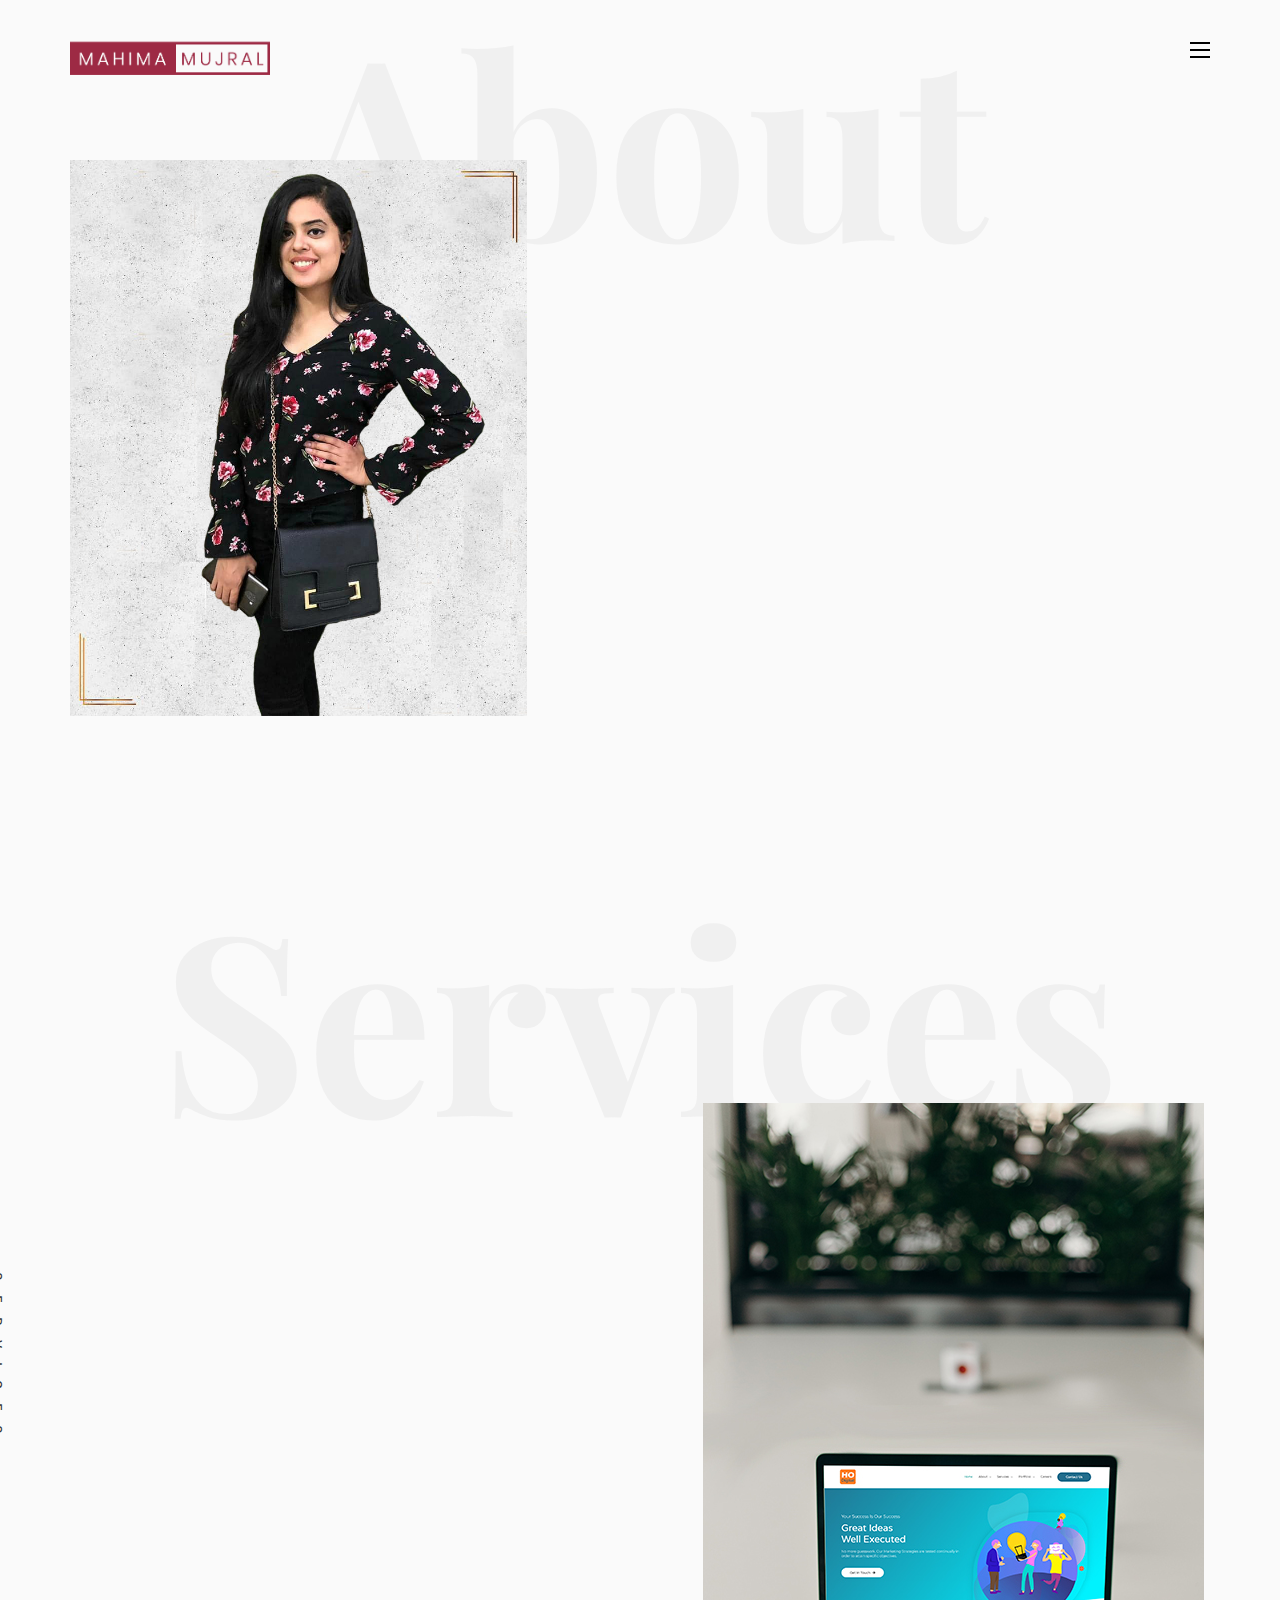
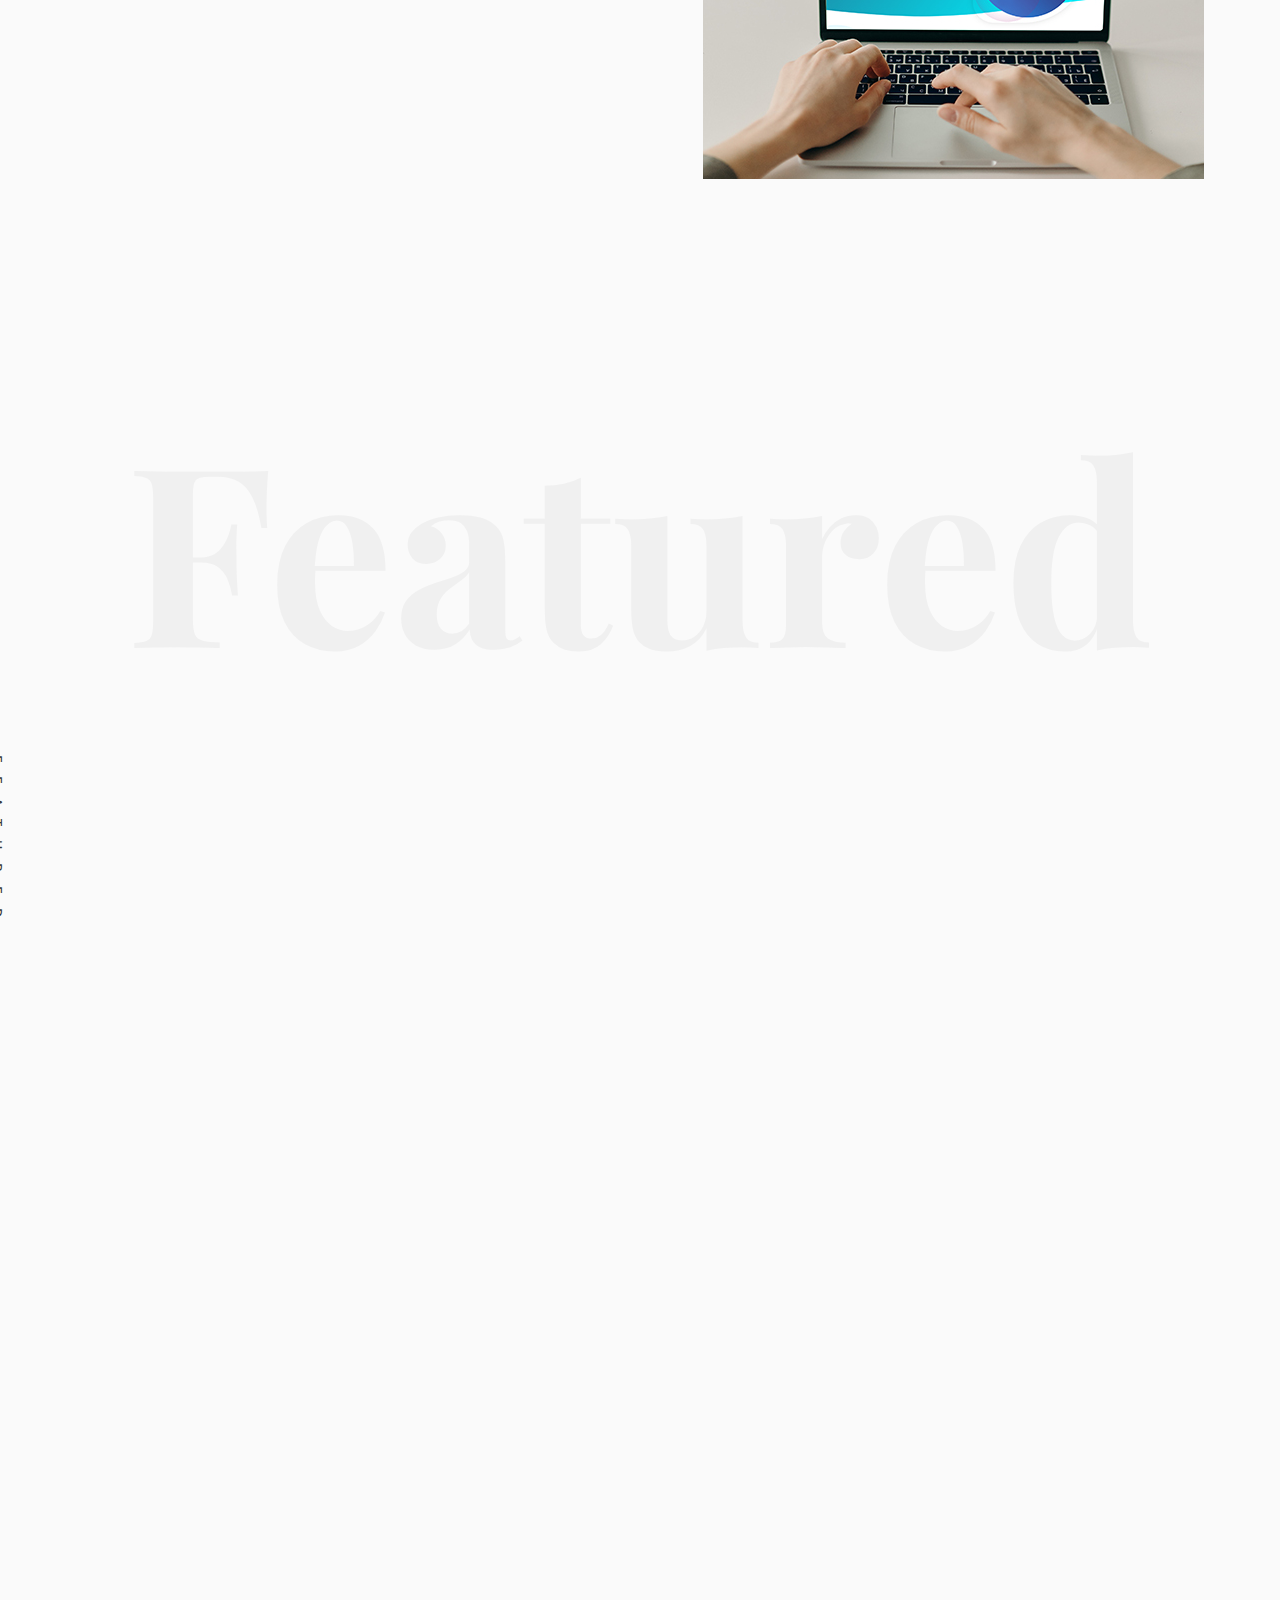
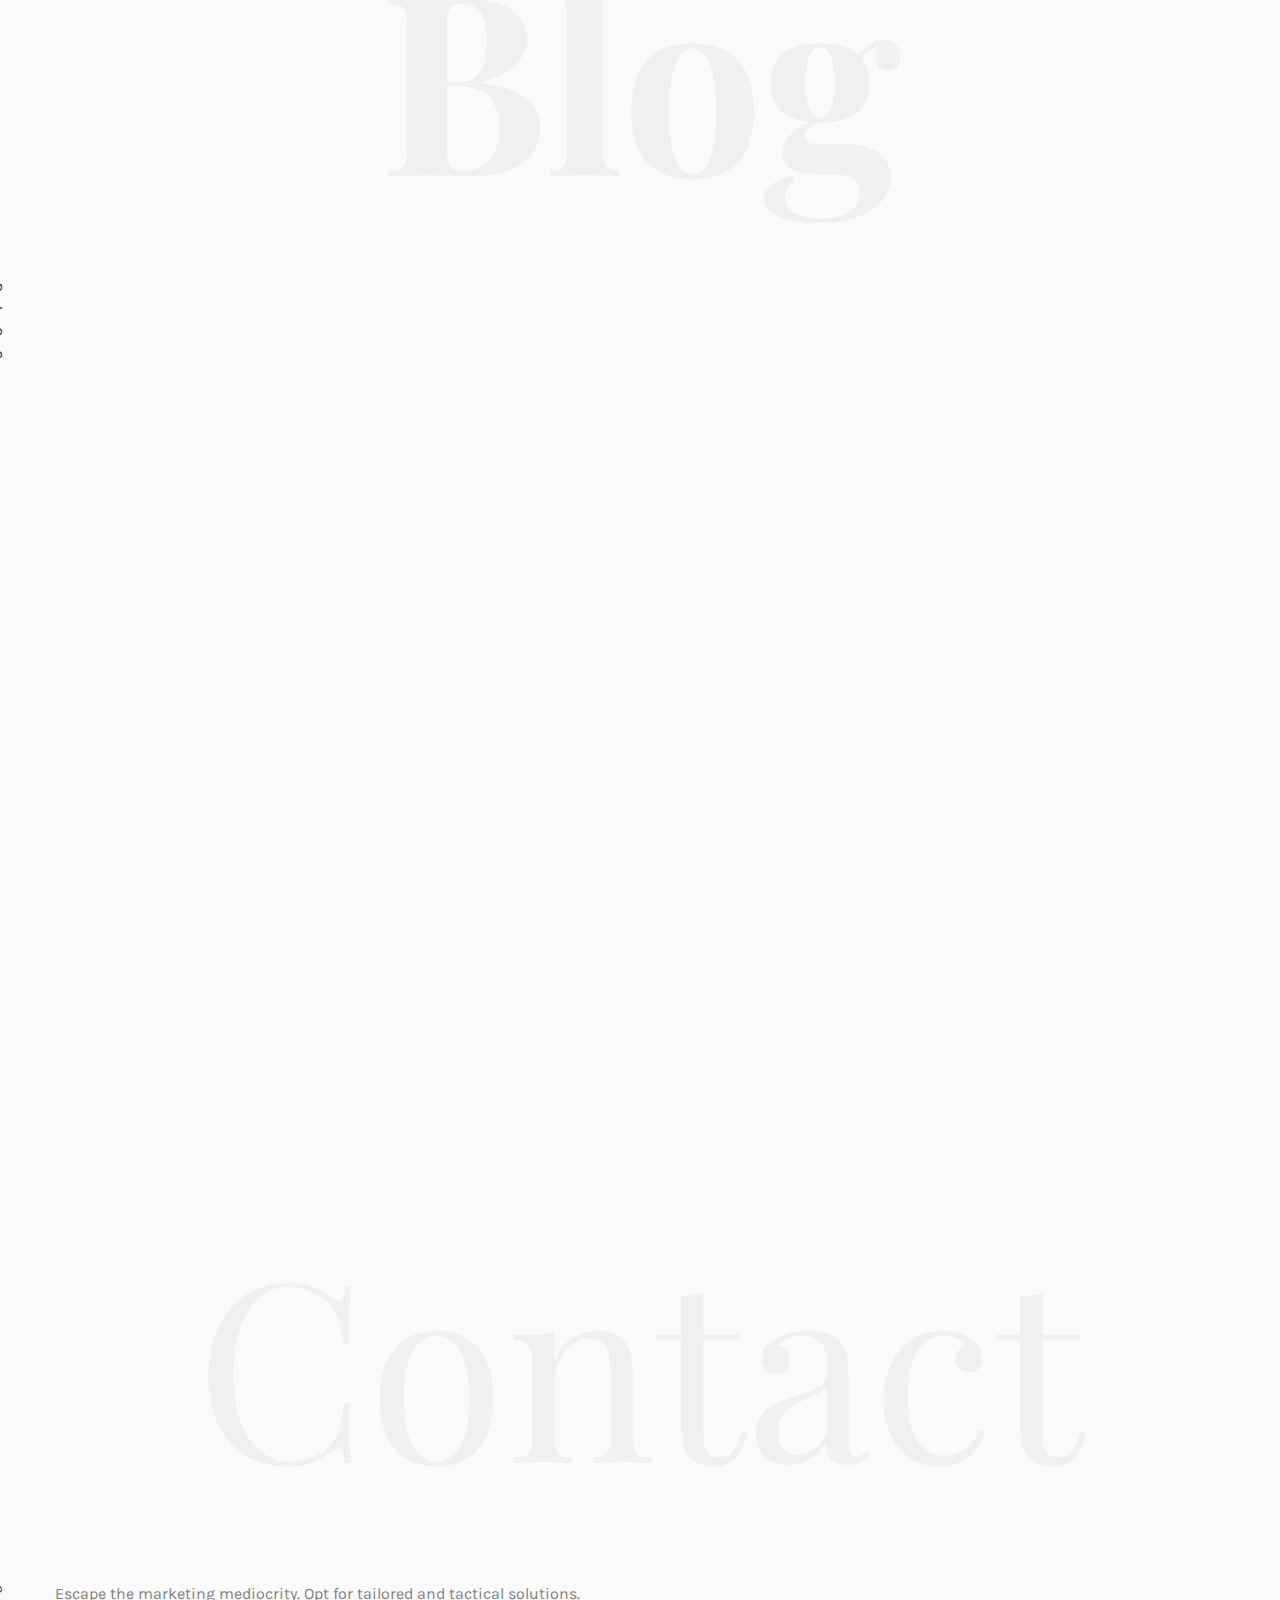
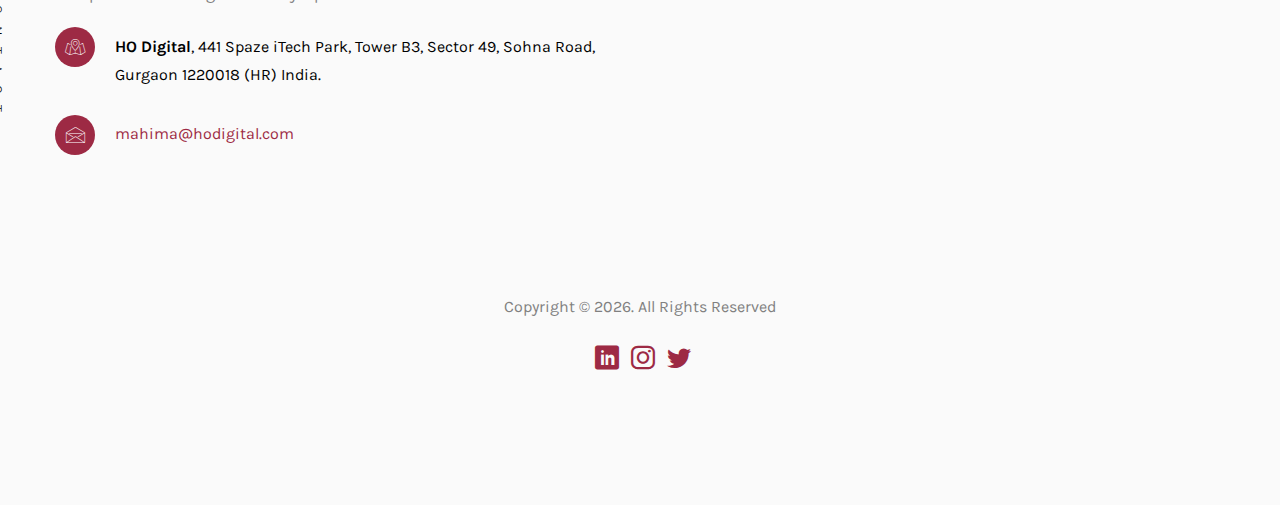
==== index.html @ 3a77e814 "fixed responsiveness" ====
<!DOCTYPE HTML>
<html>
	<head>
	<meta charset="utf-8">
	<meta http-equiv="X-UA-Compatible" content="IE=edge">
	<title>Mahima Mujral - Digital Marketing Strategist at HO Digital</title>
	<meta name="viewport" content="width=device-width, initial-scale=1">
	<meta name="description" content="" />
	<meta name="keywords" content="" />
	<meta name="author" content="" />

  <!-- Facebook and Twitter integration -->
	<meta property="og:title" content=""/>
	<meta property="og:image" content=""/>
	<meta property="og:url" content=""/>
	<meta property="og:site_name" content=""/>
	<meta property="og:description" content=""/>
	<meta name="twitter:title" content="" />
	<meta name="twitter:image" content="" />
	<meta name="twitter:url" content="" />
	<meta name="twitter:card" content="" />

	<!-- Place favicon.ico and apple-touch-icon.png in the root directory -->
	<link rel="shortcut icon" href="favicon.png">
	<link rel="apple-touch-icon" href="favicon.png">

	<link href="https://fonts.googleapis.com/css?family=Karla:400,700" rel="stylesheet">
	<link href="https://fonts.googleapis.com/css?family=Playfair+Display:400,400i,700" rel="stylesheet">
	
	<!-- Animate.css -->
	<link rel="stylesheet" href="css/animate.css">
	<!-- Icomoon Icon Fonts-->
	<link rel="stylesheet" href="css/icomoon.css">
	<!-- Bootstrap  -->
	<link rel="stylesheet" href="css/bootstrap.css">
	<!-- Owl Carousel -->
	<link rel="stylesheet" href="css/owl.carousel.min.css">
	<link rel="stylesheet" href="css/owl.theme.default.min.css">
	<!-- Magnific Popup -->
	<link rel="stylesheet" href="css/magnific-popup.css">

	<link rel="stylesheet" href="css/style.css">


	<!-- Modernizr JS -->
	<script src="js/modernizr-2.6.2.min.js"></script>
	<!-- FOR IE9 below -->
	<!--[if lt IE 9]>
	<script src="js/respond.min.js"></script>
	<![endif]-->

	</head>
	<body>

	<nav id="colorlib-main-nav" role="navigation">
		<a href="#" class="js-colorlib-nav-toggle colorlib-nav-toggle active"><i></i></a>
		<div class="js-fullheight colorlib-table">
			<div class="colorlib-table-cell js-fullheight">
				<div class="row">
					<div class="col-md-12">
						<ul>
							<li class="active"><a href="#">Home</a></li>
							<li><a href="https://mahimamujral.github.io#service">Services</a></li>
							<li><a href="https://mahimamujral.github.io#blog">Blog</a></li>
							<li><a href="https://mahimamujral.github.io#contact">Contact</a></li>
						</ul>
					</div>
				</div>
				<div class="row">
					<div class="col-md-12">
						<p class="colorlib-social-icons">
							<a href="https://linkedin.com/in/mahimamujral"  target="_blank" ><i class="icon-linkedin" ></i></a>&nbsp;&nbsp;
							<a href="https://instagram.com/mahimamujral" target="_blank" ><i class="icon-instagram"></i></a>&nbsp;&nbsp;
							<a href="https://twitter.com/MahimaMujral"><i class="icon-twitter" target="_blank"></i></a>
						</p>
					</div>
				</div>
				<!-- <div class="row">
					<div class="col-md-12">
						<h2 class="head-title">Works</h2>
						<a href="images/work-1.jpg" class="gallery image-popup-link text-center" style="background-image: url(images/work-1.jpg);">
							<span><i class="icon-search3"></i></span>
						</a>
						<a href="images/work-2.jpg" class="gallery image-popup-link text-center" style="background-image: url(images/work-2.jpg);">
							<span><i class="icon-search3"></i></span>
						</a>
						<a href="images/work-3.jpg" class="gallery image-popup-link text-center" style="background-image: url(images/work-3.jpg);">
							<span><i class="icon-search3"></i></span>
						</a>
						<a href="images/work-4.jpg" class="gallery image-popup-link text-center" style="background-image: url(images/work-4.jpg);">
							<span><i class="icon-search3"></i></span>
						</a>
					</div>
				</div> -->
			</div>
		</div>
	</nav>
	
	<div id="colorlib-page">
		<header class="sticky">
			<div class="container">
				<div class="row">
					<div class="col-md-12">
						<div class="colorlib-navbar-brand">
							<!-- <a class="colorlib-logo" href="index.html"><span>Mahima</span></a><span>MUJRAL</span> -->
							<a class="item" href="index.html"><img src="images/logo.png" width="200" style="left:0"></a>
						</div>
						<a href="#" class="js-colorlib-nav-toggle colorlib-nav-toggle"><i></i></a>
					</div>
				</div>
			</div>
		</header>
		<div id="colorlib-about">
			<div class="container">
				<div class="row text-center">
					<h2 class="bold">About</h2>
				</div>
				<div class="row">
					<div class="col-md-5 ">
						<div class="">
							<div class="item">
								<img class="img-responsive about-img" src="images/me.jpg" alt="html5 bootstrap template by colorlib.com">
							</div>
							<!-- <div class="item">
								<img class="img-responsive about-img" src="images/about-2.jpg" alt="html5 bootstrap template by colorlib.com">
							</div> -->
						</div>
					</div>
					<div class="col-md-6 col-md-push-1 animate-box">
						<div class="about-desc">
							<div id="#about">
								<div class="item">
									<h2 ><span style="font-size:41px;">I'm A </span><span style="font-size:44px;">Digital Marketing Strategist</span></h2>
								</div>
								<!-- <div class="item">
									<h2><span>I'm A</span><span>Digital Marketer</span></h2>
								</div> -->
							</div>
							<div class="desc">
								<div class="rotate">
									<h2 class="heading">About</h2>
								</div>
								<p>A Digital Marketing Strategist at <a href="https://hodigital.com" target="_blank">HO Digital</a>, helping you build a global family of customers who trust your brand.</p>
								<p class="colorlib-social-icons">
									<!-- <a href="#"><i class="icon-facebook"></i></a> -->
									<a href="https://linkedin.com/in/mahimamujral"  target="_blank" ><i class="icon-linkedin" target="_blank"></i></a>&nbsp;&nbsp;
									<a href="https://instagram.com/mahimamujral" target="_blank" ><i class="icon-instagram"></i></a>&nbsp;&nbsp;
									<a href="https://twitter.com/MahimaMujral"><i class="icon-twitter" target="_blank"></i></a>
									
								</p>
								<p><a href="#contact" class="btn btn-primary btn-outline">Contact Me!</a></p>
							</div>
						</div>
					</div>
				</div>
			</div>
		</div>
		<div id="colorlib-services">
			<div class="container" id="service">
				<div class="row text-center">
					<h2 class="bold">Services</h2>
				</div>
				<div class="row">
					<div class="col-md-12">
						<div class="services-flex">
							<div class="one-third">
								<div class="row">
									<div class="col-md-12 col-md-offset-0 animate-box intro-heading">
										<span>My Services</span>
										<h2>Digital Problems Tackled!</h2>
									</div>
								</div>
								<div class="row">
									<div class="col-md-12">
										<div class="rotate">
											<h2 class="heading">Services</h2>
										</div>
									</div>
									<div class="col-md-6">
										<div class="services animate-box">
											<h3>Strategy and Consulting</h3>
											<ul>
												<li>Marketing Solutions</li>
												<li>Customer Experience</li>
												<li>Branding &amp; Visual Identity</li>
												<li>Lead Generation</li>
											</ul>
										</div>
										<div class="services animate-box">
											<h3>Web Services</h3>
											<ul>
												<li>CMS Websites</li>
												<li>E-Commerce</li>
												<li>Re-designing</li>
												<li>Web Analytics</li>
											</ul>
										</div>
									</div>
									<div class="col-md-6">
										<div class="services animate-box">
											<h3>Digital Marketing</h3>
											<ul>
												<li>Social Media Marketing</li>
												<li>Search Engine Optimization</li>
												<li>Content Marketing</li>
												<li>Pay Per Click</li>
												<li>Social Media Optimization</li>
												<li>App Store Optimization</li>
												<li>Mobile App Marketing</li>
												<li>Email Marketing</li>
												<li>Remarketing</li>
											</ul>
											
										</div>
										<div class="services animate-box">
											<h3>&nbsp;</h3>
											<ul>
												
											</ul>
										</div>
									</div>
								</div>
							</div>
							<div class="one-forth services-img" style="background-image: url(images/services-img-1.jpg);min-height: 675px;">
							</div>
						</div>
					</div>
				</div>
			</div>
		</div>

		<div id="colorlib-work">
			<div class="container" id="blog">
				<div class="row text-center">
					<h2 class="bold">Featured</h2>
				</div>
				<div class="row">
					<div class="col-md-12 col-md-offset-0 text-center animate-box intro-heading">
						<span>Featured Posts</span>
						<h2>Making the Most of Digital Era</h2>
					</div>
				</div>
				<div class="row">
					<div class="col-md-12">
						<div class="rotate">
							<h2 class="heading">Featured</h2>
						</div>
					</div>
				</div>
				<div class="row">
					<div class="col-md-12">
						<div class="work-entry animate-box">
							<a href="http://www.hodigital.com/digital-marketing-ideas-during-coronavirus-crisis/" target="_blank" class="work-img" style="background-image: url(images/work-1.jpg);    background-size: cover;">
								<div class="display-t">
									<div class="work-name">
										<h2>Digital Marketing Ideas during Coronavirus crisis</h2>
									</div>
								</div>
							</a>
							<div class="col-md-4 col-md-offset-4">
								<div class="desc">
									<p>There’s no question that the effect of the COVID-19 outbreak is felt by everyone. But as an entrepreneur, the right steps need to be taken to make the best out of the current situation. During this period of quarantine, now is the time your customer is more active and alert on digital platforms which is giving you an opportunity to increase engagement with them.</p>
									<p class="read"><a href="http://www.hodigital.com/digital-marketing-ideas-during-coronavirus-crisis/" target="_blank">Read More</a></p>
								</div>
							</div>
						</div>
					</div>
					<div class="col-md-12">
						<div class="work-entry animate-box">
							<a href="http://www.hodigital.com/how-website-design-affects-seo-how-to-deal-with-it/" target="_blank" class="work-img" style="background-image: url(images/work-2.jpg);    background-size: cover;">
								<div class="display-t">
									<div class="work-name">
										<h2>How Website Design Affects SEO & How To Deal With It?</h2>
									</div>
								</div>
							</a>
							<div class="col-md-4 col-md-offset-4">
								<div class="desc">
									<p>In order to stay ahead of the game, there are many other factors that you need to consider. You need to get a good design for your website and yet keep it simple & user friendly at the same time. It is imperative to cook in the marketing variables on your website during the design time.</p>
									<p class="read"><a href="http://www.hodigital.com/how-website-design-affects-seo-how-to-deal-with-it/" target="_blank">Read More</a></p>
								</div>
							</div>
						</div>
					</div>
					<!-- <div class="col-md-12">
						<div class="work-entry animate-box">
							<a href="work.html" class="work-img" style="background-image: url(images/work-3.jpg);">
								<div class="display-t">
									<div class="work-name">
										<h2>Cristall</h2>
									</div>
								</div>
							</a>
							<div class="col-md-4 col-md-offset-4">
								<div class="desc">
									<p>Far far away, behind the word mountains, far from the countries Vokalia and Consonantia, there live the blind texts. Separated they live in Bookmarksgrove right at the coast of the Semantics, a large language ocean.</p>
									<p class="read"><a href="#">View details</a></p>
								</div>
							</div>
						</div>
					</div>
					<div class="col-md-12">
						<div class="work-entry animate-box">
							<a href="work.html" class="work-img" style="background-image: url(images/work-4.jpg);">
								<div class="display-t">
									<div class="work-name">
										<h2>Black</h2>
									</div>
								</div>
							</a>
							<div class="col-md-4 col-md-offset-4">
								<div class="desc">
									<p>Far far away, behind the word mountains, far from the countries Vokalia and Consonantia, there live the blind texts. Separated they live in Bookmarksgrove right at the coast of the Semantics, a large language ocean.</p>
									<p class="read"><a href="#">View details</a></p>
								</div>
							</div>
						</div>
					</div> -->
				</div>
			</div>
		</div>

		<div id="colorlib-blog">
			<div class="container">
				<div class="row text-center">
					<h2 class="bold">Blog</h2>
				</div>
				<div class="row">
					<div class="col-md-12 col-md-offset-0 text-center animate-box intro-heading">
						<span>Blog</span>
						<h2>My Articles</h2>
					</div>
				</div>
				<div class="row">
					<div class="col-md-12">
						<div class="rotate">
							<h2 class="heading">Blog</h2>
						</div>
					</div>
				</div>
				<div class="row animate-box">
					<div class="owl-carousel1">
						
						<div class="item">
							<div class="col-md-12">
								<div class="article">
									<a href="https://medium.com/@mahimamujral/digital-marketing-consultant-101-75b52f0cdbe" class="blog-img" target="_blank">
										<img class="img-responsive" src="images/img-2.jpg" alt="html5 bootstrap by colorlib.com">
										<div class="overlay"></div>
										<div class="link">
											<span class="read">Read more</span>
										</div>
									</a>
									<div class="desc">
										<span class="meta">30, May 2020</span>
										<h2><a href="https://medium.com/@mahimamujral/digital-marketing-consultant-101-75b52f0cdbe" target="_blank">Digital Marketing Consultant 101<br><br></a></h2>
										<p>Running a business is quite challenging. When the offline world came to a halt, the new mantra is ‘online marketing', which is now considered essential in the starter pack of all businesses and, over a period of time, will undoubtedly result in a call for a digital marketing consultant or a strategist.</p>
									</div>
								</div>
							</div>
						</div>
						<div class="item">
							<div class="col-md-12">
								<div class="article">
									<a href="https://medium.com/@mahimamujral/do-you-really-need-a-digital-marketing-consultant-80104c33ded0" target="_blank" class="blog-img">
										<img class="img-responsive" src="images/img-3.jpg" alt="html5 bootstrap by colorlib.com">
										<div class="overlay"></div>
										<div class="link">
											<span class="read" style="color:#000;">Read more</span>
										</div>
									</a>
									<div class="desc">
										<span class="meta">10, Jun 2020</span>
										<h2><a href="https://medium.com/@mahimamujral/do-you-really-need-a-digital-marketing-consultant-80104c33ded0" target="_blank">Do You Really Need A Digital Marketing Consultant?<br></a></h2>
										<p>The digital world, once again, has reassured that technology excels all physical boundaries and restrictions.'Online Marketing'is the new mantra. Understanding the operations of a digital marketing consultant can help you make an informed decision while hiring one for your company.</p>
									</div>
								</div>
							</div>
						</div>
						<div class="item">
							<div class="col-md-12">
								<div class="article">
									<a href="http://www.hodigital.com/why-to-hire-a-digital-marketing-agency-for-your-social-media/" target="_blank" class="blog-img">
										<img class="img-responsive" src="images/img-4.jpg" alt="html5 bootstrap by colorlib.com">
										<div class="overlay"></div>
										<div class="link">
											<span class="read" style="color:#000;">Read more</span>
										</div>
									</a>
									<div class="desc">
										<span class="meta">08, Jun 2020</span>
										<h2><a href="http://www.hodigital.com/why-to-hire-a-digital-marketing-agency-for-your-social-media/" target="_blank">Why To Hire A Digital Marketing Agency For Your Social Media?</a></h2>
										<p>Social commerce is now a thing. It is a great medium to generate profit and growth in business. And now during this COVID-19 situation, the significance of social media is much more increased. It’s no brainer that why every business nowadays demands a strong social media presence. Social media ads have a proven success rate in growing brands and companies especially for those use it wisely.</p>
									</div>
								</div>
							</div>
						</div>
						<div class="item">
							<div class="col-md-12">
								<div class="article">
									<a href="https://www.linkedin.com/pulse/great-ideas-well-executed-mahima-mujral/" target="_blank" class="blog-img">
										<img class="img-responsive" src="images/img-6.jpg" alt="html5 bootstrap by colorlib.com">
										<div class="overlay"></div>
										<div class="link">
											<span class="read">Read more</h2>
										</div>
									</a>
									<div class="desc">
										<span class="meta">26, Mar 2020</span>
										<h2><a href="https://www.linkedin.com/pulse/great-ideas-well-executed-mahima-mujral/" target="_blank">Great Ideas Well Executed</a><br><br></h2>
										<p>Many big and now successful companies started during the worst economic times. Of course, staying at home for such a long period of time is challenging. But If we put it in terms of productivity, It is a time to think, to analyze, or to reinvent like never before. Now is the best time for Innovative Ideas. This year has the full potential to set a strong foundation for the coming 20 years.</p>
									</div>
								</div>
							</div>
						</div>	
						<div class="item">
							<div class="col-md-12">
								<div class="article">
									<a href="https://medium.com/@mahimamujral/5-must-have-digital-marketing-tools-for-2020-a852cd058e0f" target="_blank" class="blog-img">
										<img class="img-responsive" src="images/img-1.jpg" alt="html5 bootstrap by colorlib.com">
										<div class="overlay"></div>
										<div class="link">
											<span class="read">Read more</h2>
										</div>
									</a>
									<div class="desc">
										<span class="meta">14, May 2020</span>
										<h2><a href="https://medium.com/@mahimamujral/5-must-have-digital-marketing-tools-for-2020-a852cd058e0f" target="_blank">5 Must-Have Digital Marketing Tools For 2020</a></h2>
										<p>Finding the right set of digital marketing tools can also become a challenge as the internet offers thousands of tools for digital marketing. With the array of options, it is important to select the best tools and that will prove to be very valuable to grow your business.</p>
									</div>
								</div>
							</div>
						</div>
						<div class="item">
							<div class="col-md-12">
								<div class="article">
									<a href="https://www.linkedin.com/pulse/how-technology-digital-marketing-saving-us-time-crisis-mahima-mujral/" target="_blank" class="blog-img">
										<img class="img-responsive" src="images/img-5.jpg" alt="html5 bootstrap by colorlib.com">
										<div class="overlay"></div>
										<div class="link">
											<span class="read">Read more</h2>
										</div>
									</a>
									<div class="desc">
										<span class="meta">24, May 2020</span>
										<h2><a href="https://www.linkedin.com/pulse/how-technology-digital-marketing-saving-us-time-crisis-mahima-mujral/" target="_blank">Digital Marketing Saving Us In Time Of Crisis</a></h2>
										<p>The spread of the COVID-19 has turned life upside down, almost overnight, for millions of people around the world. Amidst this crisis, we all are feeling stuck and helpless. But, this situation got me thinking about how blessed we are to live in this era of technology. Let's take a moment and feel grateful for the people and all the Fathers of Technology who dedicated their lives to improve technology and are still contributing.</p>
									</div>
								</div>
							</div>
						</div>
						<div class="item">
							<div class="col-md-12">
								<div class="article">
									<a href="http://www.hodigital.com/digital-marketing-ideas-during-coronavirus-crisis/" target="_blank" class="blog-img">
										<img class="img-responsive" src="images/work-1.jpg" alt="html5 bootstrap by colorlib.com">
										<div class="overlay"></div>
										<div class="link">
											<span class="read">Read more</h2>
										</div>
									</a>
									<div class="desc">
										<span class="meta">26, Mar 2020</span>
										<h2><a href="http://www.hodigital.com/digital-marketing-ideas-during-coronavirus-crisis/" target="_blank">Digital Marketing Ideas during Coronavirus crisis</a></h2>
										<p>There’s no question that the effect of the COVID-19 outbreak is felt by everyone. But as an entrepreneur, the right steps need to be taken to make the best out of the current situation. During this period of quarantine, now is the time your customer is more active and alert on digital platforms which is giving you an opportunity to increase engagement with them.</p>
									</div>
								</div>
							</div>
						</div>
						<div class="item">
							<div class="col-md-12">
								<div class="article">
									<a href="http://www.hodigital.com/how-website-design-affects-seo-how-to-deal-with-it/" target="_blank" class="blog-img">
										<img class="img-responsive" src="images/work-2.jpg" alt="html5 bootstrap by colorlib.com">
										<div class="overlay"></div>
										<div class="link">
											<span class="read">Read more</h2>
										</div>
									</a>
									<div class="desc">
										<span class="meta">05, May 2020</span>
										<h2><a href="http://www.hodigital.com/how-website-design-affects-seo-how-to-deal-with-it/" target="_blank">How Website Design Affects SEO & How To Deal With It? </a></h2>
										<p>In order to stay ahead of the game, there are many other factors that you need to consider. You need to get a good design for your website and yet keep it simple & user friendly at the same time. It is imperative to cook in the marketing variables on your website during the design time.</p>
									</div>
								</div>
							</div>
						</div>


							
					</div>
					<p class="text-center" style="margin-top:50px;"><a href="https://medium.com/@mahimamujral" class="btn btn-primary btn-outline text-center" target="_blank">View More Articles</a></p>
				</div>
			</div>
		</div>

		<!-- <div id="colorlib-testimony">
			<div class="container">
				<div class="row text-center">
					<h2 class="bold">Testimonies</h2>
				</div>
				<div class="row">
					<div class="col-md-12 col-md-offset-0 text-center animate-box intro-heading">
						<span>Testimonies</span>
						<h2>Clients Says</h2>
					</div>
				</div>
				<div class="row">
					<div class="col-md-12">
						<div class="rotate">
							<h2 class="heading">Says</h2>
						</div>
					</div>
				</div>
				<div class="row animate-box">
					<div class="owl-carousel">
						<div class="item">
							<div class="col-md-12 text-center">
								<div class="testimony">
									<blockquote>
										<p>"A small river named Duden flows by their place and supplies it with the necessary regelialia.</p>
										<span>" &mdash; George Brooks</span>
									</blockquote>
								</div>
							</div>
						</div>
						<div class="item">
							<div class="col-md-12 text-center">
								<div class="testimony">
									<blockquote>
										<p>"Even the all-powerful Pointing has no control about the blind texts it is an almost unorthographic life One day however a small line of blind text by the name of Lorem Ipsum decided to leave for the far World of Grammar.</p>
										<span>" &mdash; Daniel Foster</span>
									</blockquote>
								</div>
							</div>
						</div>
						<div class="item">
							<div class="col-md-12 text-center">
								<div class="testimony">
									<blockquote>
										<p>"When she reached the first hills of the Italic Mountains, she had a last view back on the skyline of her hometown Bookmarksgrove</p>
										<span>" &mdash; Liam Jenkins</span>
									</blockquote>
								</div>
							</div>
						</div>
					</div>
				</div>
			</div>
		</div> -->

		<footer id="colorlib-page">
			<div id="footer" >
				<div class="container" id="contact">
					<div class="row text-center">
						<h2 class="bold" style="color: #f0f0f0;">Contact</h2>
					</div>
					<div class="row mrgn">
						<div class="col-md-12 col-md-offset-0 text-center animate-box intro-heading">
							<span>Looking for the best advice</span>
							<h2>Let's Talk</h2>
						</div>
					</div>
					<div class="row">
						<div class="col-md-12">
							<div class="rotate">
								<h2 class="heading" style="letter-spacing: 12px;">Contact</h2>
							</div>
						</div>
					</div>
					<div class="row">
						<div class="col-md-6 col-pb-sm">
							<div class="mobile-responsive row">
								
								<!-- <div class="col-md-10"> -->
									<p>Escape the marketing mediocrity. Opt for tailored and tactical solutions.</p>
									<ul class="contact-info">
										<li style="color:#000;"><span style="background-color:#9D2A44;"><i class="icon-map5" style="color:#ffffff;"></i></span><strong>HO Digital</strong>, 441 Spaze iTech Park, Tower B3, Sector 49, Sohna Road, Gurgaon 1220018 (HR) India.</li>
										<!-- <li><span><i class="icon-phone4"></i></span>+ 1235 2355 98</li> -->
										<li><span style="background-color:#9D2A44;"><i class="icon-envelope2" style="color:#ffffff;"></i></span><a href="#">mahima@hodigital.com</a></li>
									</ul>
								</div>
							</div>
						</div>
					</div>
					<div class="row">
						<div class="col-md-12 text-center">
							<p>
								<!-- &copy; --> <!-- Link back to Colorlib can't be removed. Template is licensed under CC BY 3.0. -->
Copyright &copy; <script>document.write(new Date().getFullYear());</script>. All Rights Reserved<!--  <i class="icon-heart4" aria-hidden="true"></i> <a href="https://colorlib.com" target="_blank"></a> -->
<!-- Link back to Colorlib can't be removed. Template is licensed under CC BY 3.0. -->
							</p>
							<p class="colorlib-social-icons" style="margin-left: 5px;">
										<a href="https://linkedin.com/in/mahimamujral"  target="_blank" ><i class="icon-linkedin" target="_blank"></i></a>&nbsp;&nbsp;
										<a href="https://instagram.com/mahimamujral" target="_blank" ><i class="icon-instagram"></i></a>&nbsp;&nbsp;
										<a href="https://twitter.com/MahimaMujral"><i class="icon-twitter" target="_blank"></i></a>
									</p>
						</div>
					</div>
				</div>
			</div>
		</footer>
	
	</div>

	<!-- jQuery -->
	<script src="js/jquery.min.js"></script>
	<!-- jQuery Easing -->
	<script src="js/jquery.easing.1.3.js"></script>
	<!-- Bootstrap -->
	<script src="js/bootstrap.min.js"></script>
	<!-- Waypoints -->
	<script src="js/jquery.waypoints.min.js"></script>
	<!-- Owl Carousel -->
	<script src="js/owl.carousel.min.js"></script>
	<!-- Magnific Popup -->
	<script src="js/jquery.magnific-popup.min.js"></script>
	<script src="js/magnific-popup-options.js"></script>

	<!-- Main JS (Do not remove) -->
	<script src="js/main.js"></script>

	</body>
</html>
---- css/icomoon.css ----
@font-face {
  font-family: 'icomoon';
  src:  url('fonts/icomoon.eot?tmere9');
  src:  url('fonts/icomoon.eot?tmere9#iefix') format('embedded-opentype'),
    url('fonts/icomoon.ttf?tmere9') format('truetype'),
    url('fonts/icomoon.woff?tmere9') format('woff'),
    url('fonts/icomoon.svg?tmere9#icomoon') format('svg');
  font-weight: normal;
  font-style: normal;
}

[class^="icon-"], [class*=" icon-"] {
  /* use !important to prevent issues with browser extensions that change fonts */
  font-family: 'icomoon' !important;
  speak: none;
  font-style: normal;
  font-weight: normal;
  font-variant: normal;
  text-transform: none;
  line-height: 1;

  /* Better Font Rendering =========== */
  -webkit-font-smoothing: antialiased;
  -moz-osx-font-smoothing: grayscale;
}

.icon-activity:before {
  content: "\e900";
}
.icon-airplay:before {
  content: "\e901";
}
.icon-alert-circle:before {
  content: "\e902";
}
.icon-alert-octagon:before {
  content: "\e903";
}
.icon-alert-triangle:before {
  content: "\e904";
}
.icon-align-center:before {
  content: "\e905";
}
.icon-align-justify:before {
  content: "\e906";
}
.icon-align-left:before {
  content: "\e907";
}
.icon-align-right:before {
  content: "\e908";
}
.icon-anchor:before {
  content: "\e909";
}
.icon-aperture:before {
  content: "\e90a";
}
.icon-arrow-down3:before {
  content: "\e90b";
}
.icon-arrow-down-circle:before {
  content: "\e90c";
}
.icon-arrow-down-left3:before {
  content: "\e90d";
}
.icon-arrow-down-right3:before {
  content: "\e90e";
}
.icon-arrow-left3:before {
  content: "\e90f";
}
.icon-arrow-left-circle:before {
  content: "\e910";
}
.icon-arrow-right3:before {
  content: "\e911";
}
.icon-arrow-right-circle:before {
  content: "\e912";
}
.icon-arrow-up3:before {
  content: "\e913";
}
.icon-arrow-up-circle:before {
  content: "\e914";
}
.icon-arrow-up-left3:before {
  content: "\e915";
}
.icon-arrow-up-right3:before {
  content: "\e916";
}
.icon-at-sign:before {
  content: "\e917";
}
.icon-award:before {
  content: "\e918";
}
.icon-bar-chart:before {
  content: "\e919";
}
.icon-bar-chart-2:before {
  content: "\e91a";
}
.icon-battery:before {
  content: "\e91b";
}
.icon-battery-charging:before {
  content: "\e91c";
}
.icon-bell2:before {
  content: "\e91d";
}
.icon-bell-off:before {
  content: "\e91e";
}
.icon-bluetooth:before {
  content: "\e91f";
}
.icon-bold2:before {
  content: "\e920";
}
.icon-book2:before {
  content: "\e921";
}
.icon-book-open:before {
  content: "\e922";
}
.icon-bookmark2:before {
  content: "\e923";
}
.icon-box:before {
  content: "\e924";
}
.icon-briefcase2:before {
  content: "\e925";
}
.icon-calendar2:before {
  content: "\e926";
}
.icon-camera2:before {
  content: "\e927";
}
.icon-camera-off:before {
  content: "\e928";
}
.icon-cast:before {
  content: "\e929";
}
.icon-check:before {
  content: "\e92a";
}
.icon-check-circle:before {
  content: "\e92b";
}
.icon-check-square:before {
  content: "\e92c";
}
.icon-chevron-down:before {
  content: "\e92d";
}
.icon-chevron-left:before {
  content: "\e92e";
}
.icon-chevron-right:before {
  content: "\e92f";
}
.icon-chevron-up:before {
  content: "\e930";
}
.icon-chevrons-down:before {
  content: "\e931";
}
.icon-chevrons-left:before {
  content: "\e932";
}
.icon-chevrons-right:before {
  content: "\e933";
}
.icon-chevrons-up:before {
  content: "\e934";
}
.icon-chrome2:before {
  content: "\e935";
}
.icon-circle:before {
  content: "\e936";
}
.icon-clipboard2:before {
  content: "\e937";
}
.icon-clock3:before {
  content: "\e938";
}
.icon-cloud2:before {
  content: "\e939";
}
.icon-cloud-drizzle:before {
  content: "\e93a";
}
.icon-cloud-lightning:before {
  content: "\e93b";
}
.icon-cloud-off:before {
  content: "\e93c";
}
.icon-cloud-rain:before {
  content: "\e93d";
}
.icon-cloud-snow:before {
  content: "\e93e";
}
.icon-code:before {
  content: "\e93f";
}
.icon-codepen2:before {
  content: "\e940";
}
.icon-command2:before {
  content: "\e941";
}
.icon-compass3:before {
  content: "\e942";
}
.icon-copy2:before {
  content: "\e943";
}
.icon-corner-down-left:before {
  content: "\e944";
}
.icon-corner-down-right:before {
  content: "\e945";
}
.icon-corner-left-down:before {
  content: "\e946";
}
.icon-corner-left-up:before {
  content: "\e947";
}
.icon-corner-right-down:before {
  content: "\e948";
}
.icon-corner-right-up:before {
  content: "\e949";
}
.icon-corner-up-left:before {
  content: "\e94a";
}
.icon-corner-up-right:before {
  content: "\e94b";
}
.icon-cpu:before {
  content: "\e94c";
}
.icon-credit-card2:before {
  content: "\e94d";
}
.icon-crop2:before {
  content: "\e94e";
}
.icon-crosshair:before {
  content: "\e94f";
}
.icon-database2:before {
  content: "\e950";
}
.icon-delete:before {
  content: "\e951";
}
.icon-disc:before {
  content: "\e952";
}
.icon-dollar-sign:before {
  content: "\e953";
}
.icon-download4:before {
  content: "\e954";
}
.icon-download-cloud:before {
  content: "\e955";
}
.icon-droplet2:before {
  content: "\e956";
}
.icon-edit:before {
  content: "\e957";
}
.icon-edit-2:before {
  content: "\e958";
}
.icon-edit-3:before {
  content: "\e959";
}
.icon-external-link:before {
  content: "\e95a";
}
.icon-eye2:before {
  content: "\e95b";
}
.icon-eye-off:before {
  content: "\e95c";
}
.icon-facebook3:before {
  content: "\e95d";
}
.icon-fast-forward:before {
  content: "\e95e";
}
.icon-feather:before {
  content: "\e95f";
}
.icon-file:before {
  content: "\e960";
}
.icon-file-minus:before {
  content: "\e961";
}
.icon-file-plus:before {
  content: "\e962";
}
.icon-file-text3:before {
  content: "\e963";
}
.icon-film2:before {
  content: "\e964";
}
.icon-filter2:before {
  content: "\e965";
}
.icon-flag2:before {
  content: "\e966";
}
.icon-folder2:before {
  content: "\e967";
}
.icon-folder-minus2:before {
  content: "\e968";
}
.icon-folder-plus2:before {
  content: "\e969";
}
.icon-git-branch:before {
  content: "\e96a";
}
.icon-git-commit:before {
  content: "\e96b";
}
.icon-git-merge:before {
  content: "\e96c";
}
.icon-git-pull-request:before {
  content: "\e96d";
}
.icon-github2:before {
  content: "\e96e";
}
.icon-gitlab:before {
  content: "\e96f";
}
.icon-globe:before {
  content: "\e970";
}
.icon-grid:before {
  content: "\e971";
}
.icon-hard-drive:before {
  content: "\e972";
}
.icon-hash:before {
  content: "\e973";
}
.icon-headphones2:before {
  content: "\e974";
}
.icon-heart2:before {
  content: "\e975";
}
.icon-help-circle:before {
  content: "\e976";
}
.icon-home4:before {
  content: "\e977";
}
.icon-image2:before {
  content: "\e978";
}
.icon-inbox:before {
  content: "\e979";
}
.icon-info2:before {
  content: "\e97a";
}
.icon-instagram2:before {
  content: "\e97b";
}
.icon-italic2:before {
  content: "\e97c";
}
.icon-layers:before {
  content: "\e97d";
}
.icon-layout:before {
  content: "\e97e";
}
.icon-life-buoy:before {
  content: "\e97f";
}
.icon-link2:before {
  content: "\e980";
}
.icon-link-2:before {
  content: "\e981";
}
.icon-linkedin3:before {
  content: "\e982";
}
.icon-list3:before {
  content: "\e983";
}
.icon-loader:before {
  content: "\e984";
}
.icon-lock2:before {
  content: "\e985";
}
.icon-log-in:before {
  content: "\e986";
}
.icon-log-out:before {
  content: "\e987";
}
.icon-mail5:before {
  content: "\e988";
}
.icon-map3:before {
  content: "\e989";
}
.icon-map-pin:before {
  content: "\e98a";
}
.icon-maximize:before {
  content: "\e98b";
}
.icon-maximize-2:before {
  content: "\e98c";
}
.icon-menu5:before {
  content: "\e98d";
}
.icon-message-circle:before {
  content: "\e98e";
}
.icon-message-square:before {
  content: "\e98f";
}
.icon-mic2:before {
  content: "\e990";
}
.icon-mic-off:before {
  content: "\e991";
}
.icon-minimize:before {
  content: "\e992";
}
.icon-minimize-2:before {
  content: "\e993";
}
.icon-minus2:before {
  content: "\e994";
}
.icon-minus-circle:before {
  content: "\e995";
}
.icon-minus-square:before {
  content: "\e996";
}
.icon-monitor:before {
  content: "\e997";
}
.icon-moon:before {
  content: "\e998";
}
.icon-more-horizontal:before {
  content: "\e999";
}
.icon-more-vertical:before {
  content: "\e99a";
}
.icon-move:before {
  content: "\e99b";
}
.icon-music2:before {
  content: "\e99c";
}
.icon-navigation:before {
  content: "\e99d";
}
.icon-navigation-2:before {
  content: "\e99e";
}
.icon-octagon:before {
  content: "\e99f";
}
.icon-package:before {
  content: "\e9a0";
}
.icon-paperclip:before {
  content: "\e9a1";
}
.icon-pause3:before {
  content: "\e9a2";
}
.icon-pause-circle:before {
  content: "\e9a3";
}
.icon-percent:before {
  content: "\e9a4";
}
.icon-phone2:before {
  content: "\e9a5";
}
.icon-phone-call:before {
  content: "\e9a6";
}
.icon-phone-forwarded:before {
  content: "\e9a7";
}
.icon-phone-incoming:before {
  content: "\e9a8";
}
.icon-phone-missed:before {
  content: "\e9a9";
}
.icon-phone-off:before {
  content: "\e9aa";
}
.icon-phone-outgoing:before {
  content: "\e9ab";
}
.icon-pie-chart2:before {
  content: "\e9ac";
}
.icon-play4:before {
  content: "\e9ad";
}
.icon-play-circle:before {
  content: "\e9ae";
}
.icon-plus2:before {
  content: "\e9af";
}
.icon-plus-circle:before {
  content: "\e9b0";
}
.icon-plus-square:before {
  content: "\e9b1";
}
.icon-pocket:before {
  content: "\e9b2";
}
.icon-power2:before {
  content: "\e9b3";
}
.icon-printer2:before {
  content: "\e9b4";
}
.icon-radio:before {
  content: "\e9b5";
}
.icon-refresh-ccw:before {
  content: "\e9b6";
}
.icon-refresh-cw:before {
  content: "\e9b7";
}
.icon-repeat:before {
  content: "\e9b8";
}
.icon-rewind:before {
  content: "\e9b9";
}
.icon-rotate-ccw:before {
  content: "\e9ba";
}
.icon-rotate-cw:before {
  content: "\e9bb";
}
.icon-rss3:before {
  content: "\e9bc";
}
.icon-save:before {
  content: "\e9bd";
}
.icon-scissors2:before {
  content: "\e9be";
}
.icon-search2:before {
  content: "\e9bf";
}
.icon-send:before {
  content: "\e9c0";
}
.icon-server:before {
  content: "\e9c1";
}
.icon-settings:before {
  content: "\e9c2";
}
.icon-share3:before {
  content: "\e9c3";
}
.icon-share-2:before {
  content: "\e9c4";
}
.icon-shield2:before {
  content: "\e9c5";
}
.icon-shield-off:before {
  content: "\e9c6";
}
.icon-shopping-bag:before {
  content: "\e9c7";
}
.icon-shopping-cart:before {
  content: "\e9c8";
}
.icon-shuffle2:before {
  content: "\e9c9";
}
.icon-sidebar:before {
  content: "\e9ca";
}
.icon-skip-back:before {
  content: "\e9cb";
}
.icon-skip-forward:before {
  content: "\e9cc";
}
.icon-slack:before {
  content: "\e9cd";
}
.icon-slash:before {
  content: "\e9ce";
}
.icon-sliders:before {
  content: "\e9cf";
}
.icon-smartphone:before {
  content: "\e9d0";
}
.icon-speaker:before {
  content: "\e9d1";
}
.icon-square:before {
  content: "\e9d2";
}
.icon-star:before {
  content: "\e9d3";
}
.icon-stop-circle:before {
  content: "\e9d4";
}
.icon-sun2:before {
  content: "\e9d5";
}
.icon-sunrise:before {
  content: "\e9d6";
}
.icon-sunset:before {
  content: "\e9d7";
}
.icon-tablet2:before {
  content: "\e9d8";
}
.icon-tag:before {
  content: "\e9d9";
}
.icon-target2:before {
  content: "\e9da";
}
.icon-terminal2:before {
  content: "\e9db";
}
.icon-thermometer:before {
  content: "\e9dc";
}
.icon-thumbs-down:before {
  content: "\e9dd";
}
.icon-thumbs-up:before {
  content: "\e9de";
}
.icon-toggle-left:before {
  content: "\e9df";
}
.icon-toggle-right:before {
  content: "\e9e0";
}
.icon-trash:before {
  content: "\e9e1";
}
.icon-trash-2:before {
  content: "\e9e2";
}
.icon-trending-down:before {
  content: "\e9e3";
}
.icon-trending-up:before {
  content: "\e9e4";
}
.icon-triangle:before {
  content: "\e9e5";
}
.icon-truck2:before {
  content: "\e9e6";
}
.icon-tv2:before {
  content: "\e9e7";
}
.icon-twitter2:before {
  content: "\e9e8";
}
.icon-type:before {
  content: "\e9e9";
}
.icon-umbrella:before {
  content: "\e9ea";
}
.icon-underline2:before {
  content: "\e9eb";
}
.icon-unlock:before {
  content: "\e9ec";
}
.icon-upload4:before {
  content: "\e9ed";
}
.icon-upload-cloud:before {
  content: "\e9ee";
}
.icon-user2:before {
  content: "\e9ef";
}
.icon-user-check2:before {
  content: "\e9f0";
}
.icon-user-minus2:before {
  content: "\e9f1";
}
.icon-user-plus2:before {
  content: "\e9f2";
}
.icon-user-x:before {
  content: "\e9f3";
}
.icon-users2:before {
  content: "\e9f4";
}
.icon-video:before {
  content: "\e9f5";
}
.icon-video-off:before {
  content: "\e9f6";
}
.icon-voicemail:before {
  content: "\e9f7";
}
.icon-volume:before {
  content: "\e9f8";
}
.icon-volume-1:before {
  content: "\e9f9";
}
.icon-volume-2:before {
  content: "\e9fa";
}
.icon-volume-x:before {
  content: "\e9fb";
}
.icon-watch:before {
  content: "\e9fc";
}
.icon-wifi:before {
  content: "\e9fd";
}
.icon-wifi-off:before {
  content: "\e9fe";
}
.icon-wind:before {
  content: "\e9ff";
}
.icon-x:before {
  content: "\ea00";
}
.icon-x-circle:before {
  content: "\ea01";
}
.icon-x-square:before {
  content: "\ea02";
}
.icon-zap:before {
  content: "\ea03";
}
.icon-zap-off:before {
  content: "\ea04";
}
.icon-zoom-in2:before {
  content: "\ea05";
}
.icon-zoom-out2:before {
  content: "\ea06";
}
.icon-times:before {
  content: "\ea07";
}
.icon-tick:before {
  content: "\ea08";
}
.icon-plus3:before {
  content: "\ea09";
}
.icon-minus3:before {
  content: "\ea0a";
}
.icon-equals:before {
  content: "\ea0b";
}
.icon-divide:before {
  content: "\ea0c";
}
.icon-chevron-right2:before {
  content: "\ea0d";
}
.icon-chevron-left2:before {
  content: "\ea0e";
}
.icon-arrow-right-thick:before {
  content: "\ea0f";
}
.icon-arrow-left-thick:before {
  content: "\ea10";
}
.icon-th-small:before {
  content: "\ea11";
}
.icon-th-menu:before {
  content: "\ea12";
}
.icon-th-list:before {
  content: "\ea13";
}
.icon-th-large:before {
  content: "\ea14";
}
.icon-home5:before {
  content: "\ea15";
}
.icon-arrow-forward:before {
  content: "\ea16";
}
.icon-arrow-back:before {
  content: "\ea17";
}
.icon-rss4:before {
  content: "\ea18";
}
.icon-location3:before {
  content: "\ea19";
}
.icon-link3:before {
  content: "\ea1a";
}
.icon-image3:before {
  content: "\ea1b";
}
.icon-arrow-up-thick:before {
  content: "\ea1c";
}
.icon-arrow-down-thick:before {
  content: "\ea1d";
}
.icon-starburst:before {
  content: "\ea1e";
}
.icon-starburst-outline:before {
  content: "\ea1f";
}
.icon-star2:before {
  content: "\ea20";
}
.icon-flow-children:before {
  content: "\ea21";
}
.icon-export:before {
  content: "\ea22";
}
.icon-delete2:before {
  content: "\ea23";
}
.icon-delete-outline:before {
  content: "\ea24";
}
.icon-cloud-storage:before {
  content: "\ea25";
}
.icon-wi-fi:before {
  content: "\ea26";
}
.icon-heart3:before {
  content: "\ea27";
}
.icon-flash:before {
  content: "\ea28";
}
.icon-cancel:before {
  content: "\ea29";
}
.icon-backspace:before {
  content: "\ea2a";
}
.icon-attachment2:before {
  content: "\ea2b";
}
.icon-arrow-move:before {
  content: "\ea2c";
}
.icon-warning2:before {
  content: "\ea2d";
}
.icon-user3:before {
  content: "\ea2e";
}
.icon-radar:before {
  content: "\ea2f";
}
.icon-lock-open:before {
  content: "\ea30";
}
.icon-lock-closed:before {
  content: "\ea31";
}
.icon-location-arrow:before {
  content: "\ea32";
}
.icon-info3:before {
  content: "\ea33";
}
.icon-user-delete:before {
  content: "\ea34";
}
.icon-user-add:before {
  content: "\ea35";
}
.icon-media-pause:before {
  content: "\ea36";
}
.icon-group:before {
  content: "\ea37";
}
.icon-chart-pie:before {
  content: "\ea38";
}
.icon-chart-line:before {
  content: "\ea39";
}
.icon-chart-bar:before {
  content: "\ea3a";
}
.icon-chart-area:before {
  content: "\ea3b";
}
.icon-video2:before {
  content: "\ea3c";
}
.icon-point-of-interest:before {
  content: "\ea3d";
}
.icon-infinity:before {
  content: "\ea3e";
}
.icon-globe2:before {
  content: "\ea3f";
}
.icon-eye3:before {
  content: "\ea40";
}
.icon-cog2:before {
  content: "\ea41";
}
.icon-camera3:before {
  content: "\ea42";
}
.icon-upload5:before {
  content: "\ea43";
}
.icon-scissors3:before {
  content: "\ea44";
}
.icon-refresh:before {
  content: "\ea45";
}
.icon-pin:before {
  content: "\ea46";
}
.icon-key3:before {
  content: "\ea47";
}
.icon-info-large:before {
  content: "\ea48";
}
.icon-eject2:before {
  content: "\ea49";
}
.icon-download5:before {
  content: "\ea4a";
}
.icon-zoom:before {
  content: "\ea4b";
}
.icon-zoom-out3:before {
  content: "\ea4c";
}
.icon-zoom-in3:before {
  content: "\ea4d";
}
.icon-sort-numerically:before {
  content: "\ea4e";
}
.icon-sort-alphabetically:before {
  content: "\ea4f";
}
.icon-input-checked:before {
  content: "\ea50";
}
.icon-calender:before {
  content: "\ea51";
}
.icon-world:before {
  content: "\ea52";
}
.icon-notes:before {
  content: "\ea53";
}
.icon-code2:before {
  content: "\ea54";
}
.icon-arrow-sync:before {
  content: "\ea55";
}
.icon-arrow-shuffle:before {
  content: "\ea56";
}
.icon-arrow-repeat:before {
  content: "\ea57";
}
.icon-arrow-minimise:before {
  content: "\ea58";
}
.icon-arrow-maximise:before {
  content: "\ea59";
}
.icon-arrow-loop:before {
  content: "\ea5a";
}
.icon-anchor2:before {
  content: "\ea5b";
}
.icon-spanner:before {
  content: "\ea5c";
}
.icon-puzzle:before {
  content: "\ea5d";
}
.icon-power3:before {
  content: "\ea5e";
}
.icon-plane:before {
  content: "\ea5f";
}
.icon-pi:before {
  content: "\ea60";
}
.icon-phone3:before {
  content: "\ea61";
}
.icon-microphone:before {
  content: "\ea62";
}
.icon-media-rewind:before {
  content: "\ea63";
}
.icon-flag3:before {
  content: "\ea64";
}
.icon-adjust-brightness:before {
  content: "\ea65";
}
.icon-waves:before {
  content: "\ea66";
}
.icon-social-twitter:before {
  content: "\ea67";
}
.icon-social-facebook:before {
  content: "\ea68";
}
.icon-social-dribbble:before {
  content: "\ea69";
}
.icon-media-stop:before {
  content: "\ea6a";
}
.icon-media-record:before {
  content: "\ea6b";
}
.icon-media-play:before {
  content: "\ea6c";
}
.icon-media-fast-forward:before {
  content: "\ea6d";
}
.icon-media-eject:before {
  content: "\ea6e";
}
.icon-social-vimeo:before {
  content: "\ea6f";
}
.icon-social-tumbler:before {
  content: "\ea70";
}
.icon-social-skype:before {
  content: "\ea71";
}
.icon-social-pinterest:before {
  content: "\ea72";
}
.icon-social-linkedin:before {
  content: "\ea73";
}
.icon-social-last-fm:before {
  content: "\ea74";
}
.icon-social-github:before {
  content: "\ea75";
}
.icon-social-flickr:before {
  content: "\ea76";
}
.icon-at:before {
  content: "\ea77";
}
.icon-times-outline:before {
  content: "\ea78";
}
.icon-plus-outline:before {
  content: "\ea79";
}
.icon-minus-outline:before {
  content: "\ea7a";
}
.icon-tick-outline:before {
  content: "\ea7b";
}
.icon-th-large-outline:before {
  content: "\ea7c";
}
.icon-equals-outline:before {
  content: "\ea7d";
}
.icon-divide-outline:before {
  content: "\ea7e";
}
.icon-chevron-right-outline:before {
  content: "\ea7f";
}
.icon-chevron-left-outline:before {
  content: "\ea80";
}
.icon-arrow-right-outline:before {
  content: "\ea81";
}
.icon-arrow-left-outline:before {
  content: "\ea82";
}
.icon-th-small-outline:before {
  content: "\ea83";
}
.icon-th-menu-outline:before {
  content: "\ea84";
}
.icon-th-list-outline:before {
  content: "\ea85";
}
.icon-news:before {
  content: "\ea86";
}
.icon-home-outline:before {
  content: "\ea87";
}
.icon-arrow-up-outline:before {
  content: "\ea88";
}
.icon-arrow-forward-outline:before {
  content: "\ea89";
}
.icon-arrow-down-outline:before {
  content: "\ea8a";
}
.icon-arrow-back-outline:before {
  content: "\ea8b";
}
.icon-trash2:before {
  content: "\ea8c";
}
.icon-rss-outline:before {
  content: "\ea8d";
}
.icon-message:before {
  content: "\ea8e";
}
.icon-location-outline:before {
  content: "\ea8f";
}
.icon-link-outline:before {
  content: "\ea90";
}
.icon-image-outline:before {
  content: "\ea91";
}
.icon-export-outline:before {
  content: "\ea92";
}
.icon-cross2:before {
  content: "\ea93";
}
.icon-wi-fi-outline:before {
  content: "\ea94";
}
.icon-star-outline:before {
  content: "\ea95";
}
.icon-media-pause-outline:before {
  content: "\ea96";
}
.icon-mail6:before {
  content: "\ea97";
}
.icon-heart-outline:before {
  content: "\ea98";
}
.icon-flash-outline:before {
  content: "\ea99";
}
.icon-cancel-outline:before {
  content: "\ea9a";
}
.icon-beaker:before {
  content: "\ea9b";
}
.icon-arrow-move-outline:before {
  content: "\ea9c";
}
.icon-watch2:before {
  content: "\ea9d";
}
.icon-warning-outline:before {
  content: "\ea9e";
}
.icon-time:before {
  content: "\ea9f";
}
.icon-radar-outline:before {
  content: "\eaa0";
}
.icon-lock-open-outline:before {
  content: "\eaa1";
}
.icon-location-arrow-outline:before {
  content: "\eaa2";
}
.icon-info-outline:before {
  content: "\eaa3";
}
.icon-backspace-outline:before {
  content: "\eaa4";
}
.icon-attachment-outline:before {
  content: "\eaa5";
}
.icon-user-outline:before {
  content: "\eaa6";
}
.icon-user-delete-outline:before {
  content: "\eaa7";
}
.icon-user-add-outline:before {
  content: "\eaa8";
}
.icon-lock-closed-outline:before {
  content: "\eaa9";
}
.icon-group-outline:before {
  content: "\eaaa";
}
.icon-chart-pie-outline:before {
  content: "\eaab";
}
.icon-chart-line-outline:before {
  content: "\eaac";
}
.icon-chart-bar-outline:before {
  content: "\eaad";
}
.icon-chart-area-outline:before {
  content: "\eaae";
}
.icon-video-outline:before {
  content: "\eaaf";
}
.icon-point-of-interest-outline:before {
  content: "\eab0";
}
.icon-map4:before {
  content: "\eab1";
}
.icon-key-outline:before {
  content: "\eab2";
}
.icon-infinity-outline:before {
  content: "\eab3";
}
.icon-globe-outline:before {
  content: "\eab4";
}
.icon-eye-outline:before {
  content: "\eab5";
}
.icon-cog-outline:before {
  content: "\eab6";
}
.icon-camera-outline:before {
  content: "\eab7";
}
.icon-upload-outline:before {
  content: "\eab8";
}
.icon-support:before {
  content: "\eab9";
}
.icon-scissors-outline:before {
  content: "\eaba";
}
.icon-refresh-outline:before {
  content: "\eabb";
}
.icon-info-large-outline:before {
  content: "\eabc";
}
.icon-eject-outline:before {
  content: "\eabd";
}
.icon-download-outline:before {
  content: "\eabe";
}
.icon-battery-mid:before {
  content: "\eabf";
}
.icon-battery-low:before {
  content: "\eac0";
}
.icon-battery-high:before {
  content: "\eac1";
}
.icon-zoom-outline:before {
  content: "\eac2";
}
.icon-zoom-out-outline:before {
  content: "\eac3";
}
.icon-zoom-in-outline:before {
  content: "\eac4";
}
.icon-tag2:before {
  content: "\eac5";
}
.icon-tabs-outline:before {
  content: "\eac6";
}
.icon-pin-outline:before {
  content: "\eac7";
}
.icon-message-typing:before {
  content: "\eac8";
}
.icon-directions:before {
  content: "\eac9";
}
.icon-battery-full:before {
  content: "\eaca";
}
.icon-battery-charge:before {
  content: "\eacb";
}
.icon-pipette:before {
  content: "\eacc";
}
.icon-pencil3:before {
  content: "\eacd";
}
.icon-folder3:before {
  content: "\eace";
}
.icon-folder-delete:before {
  content: "\eacf";
}
.icon-folder-add:before {
  content: "\ead0";
}
.icon-edit2:before {
  content: "\ead1";
}
.icon-document:before {
  content: "\ead2";
}
.icon-document-delete:before {
  content: "\ead3";
}
.icon-document-add:before {
  content: "\ead4";
}
.icon-brush:before {
  content: "\ead5";
}
.icon-thumbs-up2:before {
  content: "\ead6";
}
.icon-thumbs-down2:before {
  content: "\ead7";
}
.icon-pen2:before {
  content: "\ead8";
}
.icon-sort-numerically-outline:before {
  content: "\ead9";
}
.icon-sort-alphabetically-outline:before {
  content: "\eada";
}
.icon-social-last-fm-circular:before {
  content: "\eadb";
}
.icon-social-github-circular:before {
  content: "\eadc";
}
.icon-compass4:before {
  content: "\eadd";
}
.icon-bookmark3:before {
  content: "\eade";
}
.icon-input-checked-outline:before {
  content: "\eadf";
}
.icon-code-outline:before {
  content: "\eae0";
}
.icon-calender-outline:before {
  content: "\eae1";
}
.icon-business-card:before {
  content: "\eae2";
}
.icon-arrow-up4:before {
  content: "\eae3";
}
.icon-arrow-sync-outline:before {
  content: "\eae4";
}
.icon-arrow-right4:before {
  content: "\eae5";
}
.icon-arrow-repeat-outline:before {
  content: "\eae6";
}
.icon-arrow-loop-outline:before {
  content: "\eae7";
}
.icon-arrow-left4:before {
  content: "\eae8";
}
.icon-flow-switch:before {
  content: "\eae9";
}
.icon-flow-parallel:before {
  content: "\eaea";
}
.icon-flow-merge:before {
  content: "\eaeb";
}
.icon-document-text:before {
  content: "\eaec";
}
.icon-clipboard3:before {
  content: "\eaed";
}
.icon-calculator2:before {
  content: "\eaee";
}
.icon-arrow-minimise-outline:before {
  content: "\eaef";
}
.icon-arrow-maximise-outline:before {
  content: "\eaf0";
}
.icon-arrow-down4:before {
  content: "\eaf1";
}
.icon-gift2:before {
  content: "\eaf2";
}
.icon-film3:before {
  content: "\eaf3";
}
.icon-database3:before {
  content: "\eaf4";
}
.icon-bell3:before {
  content: "\eaf5";
}
.icon-anchor-outline:before {
  content: "\eaf6";
}
.icon-adjust-contrast:before {
  content: "\eaf7";
}
.icon-world-outline:before {
  content: "\eaf8";
}
.icon-shopping-bag2:before {
  content: "\eaf9";
}
.icon-power-outline:before {
  content: "\eafa";
}
.icon-notes-outline:before {
  content: "\eafb";
}
.icon-device-tablet:before {
  content: "\eafc";
}
.icon-device-phone:before {
  content: "\eafd";
}
.icon-device-laptop:before {
  content: "\eafe";
}
.icon-device-desktop:before {
  content: "\eaff";
}
.icon-briefcase3:before {
  content: "\eb00";
}
.icon-stopwatch2:before {
  content: "\eb01";
}
.icon-spanner-outline:before {
  content: "\eb02";
}
.icon-puzzle-outline:before {
  content: "\eb03";
}
.icon-printer3:before {
  content: "\eb04";
}
.icon-pi-outline:before {
  content: "\eb05";
}
.icon-lightbulb:before {
  content: "\eb06";
}
.icon-flag-outline:before {
  content: "\eb07";
}
.icon-contacts:before {
  content: "\eb08";
}
.icon-archive:before {
  content: "\eb09";
}
.icon-weather-stormy:before {
  content: "\eb0a";
}
.icon-weather-shower:before {
  content: "\eb0b";
}
.icon-weather-partly-sunny:before {
  content: "\eb0c";
}
.icon-weather-downpour:before {
  content: "\eb0d";
}
.icon-weather-cloudy:before {
  content: "\eb0e";
}
.icon-plane-outline:before {
  content: "\eb0f";
}
.icon-phone-outline:before {
  content: "\eb10";
}
.icon-microphone-outline:before {
  content: "\eb11";
}
.icon-weather-windy:before {
  content: "\eb12";
}
.icon-weather-windy-cloudy:before {
  content: "\eb13";
}
.icon-weather-sunny:before {
  content: "\eb14";
}
.icon-weather-snow:before {
  content: "\eb15";
}
.icon-weather-night:before {
  content: "\eb16";
}
.icon-media-stop-outline:before {
  content: "\eb17";
}
.icon-media-rewind-outline:before {
  content: "\eb18";
}
.icon-media-record-outline:before {
  content: "\eb19";
}
.icon-media-play-outline:before {
  content: "\eb1a";
}
.icon-media-fast-forward-outline:before {
  content: "\eb1b";
}
.icon-media-eject-outline:before {
  content: "\eb1c";
}
.icon-wine:before {
  content: "\eb1d";
}
.icon-waves-outline:before {
  content: "\eb1e";
}
.icon-ticket2:before {
  content: "\eb1f";
}
.icon-tags:before {
  content: "\eb20";
}
.icon-plug:before {
  content: "\eb21";
}
.icon-headphones3:before {
  content: "\eb22";
}
.icon-credit-card3:before {
  content: "\eb23";
}
.icon-coffee:before {
  content: "\eb24";
}
.icon-book3:before {
  content: "\eb25";
}
.icon-beer:before {
  content: "\eb26";
}
.icon-volume2:before {
  content: "\eb27";
}
.icon-volume-up:before {
  content: "\eb28";
}
.icon-volume-mute3:before {
  content: "\eb29";
}
.icon-volume-down:before {
  content: "\eb2a";
}
.icon-social-vimeo-circular:before {
  content: "\eb2b";
}
.icon-social-twitter-circular:before {
  content: "\eb2c";
}
.icon-social-pinterest-circular:before {
  content: "\eb2d";
}
.icon-social-linkedin-circular:before {
  content: "\eb2e";
}
.icon-social-facebook-circular:before {
  content: "\eb2f";
}
.icon-social-dribbble-circular:before {
  content: "\eb30";
}
.icon-tree2:before {
  content: "\eb31";
}
.icon-thermometer2:before {
  content: "\eb32";
}
.icon-social-tumbler-circular:before {
  content: "\eb33";
}
.icon-social-skype-outline:before {
  content: "\eb34";
}
.icon-social-flickr-circular:before {
  content: "\eb35";
}
.icon-social-at-circular:before {
  content: "\eb36";
}
.icon-shopping-cart2:before {
  content: "\eb37";
}
.icon-messages:before {
  content: "\eb38";
}
.icon-leaf2:before {
  content: "\eb39";
}
.icon-feather2:before {
  content: "\eb3a";
}
.icon-box2:before {
  content: "\eb3b";
}
.icon-write:before {
  content: "\eb3c";
}
.icon-clock4:before {
  content: "\eb3d";
}
.icon-reply2:before {
  content: "\eb3e";
}
.icon-reply-all:before {
  content: "\eb3f";
}
.icon-forward4:before {
  content: "\eb40";
}
.icon-flag4:before {
  content: "\eb41";
}
.icon-search3:before {
  content: "\eb42";
}
.icon-trash3:before {
  content: "\eb43";
}
.icon-envelope:before {
  content: "\eb44";
}
.icon-bubble3:before {
  content: "\eb45";
}
.icon-bubbles5:before {
  content: "\eb46";
}
.icon-user4:before {
  content: "\eb47";
}
.icon-users3:before {
  content: "\eb48";
}
.icon-cloud3:before {
  content: "\eb49";
}
.icon-download6:before {
  content: "\eb4a";
}
.icon-upload6:before {
  content: "\eb4b";
}
.icon-rain:before {
  content: "\eb4c";
}
.icon-sun3:before {
  content: "\eb4d";
}
.icon-moon2:before {
  content: "\eb4e";
}
.icon-bell4:before {
  content: "\eb4f";
}
.icon-folder4:before {
  content: "\eb50";
}
.icon-pin2:before {
  content: "\eb51";
}
.icon-sound:before {
  content: "\eb52";
}
.icon-microphone2:before {
  content: "\eb53";
}
.icon-camera4:before {
  content: "\eb54";
}
.icon-image4:before {
  content: "\eb55";
}
.icon-cog3:before {
  content: "\eb56";
}
.icon-calendar3:before {
  content: "\eb57";
}
.icon-book4:before {
  content: "\eb58";
}
.icon-map-marker:before {
  content: "\eb59";
}
.icon-store:before {
  content: "\eb5a";
}
.icon-support2:before {
  content: "\eb5b";
}
.icon-tag3:before {
  content: "\eb5c";
}
.icon-heart4:before {
  content: "\eb5d";
}
.icon-video-camera2:before {
  content: "\eb5e";
}
.icon-trophy2:before {
  content: "\eb5f";
}
.icon-cart2:before {
  content: "\eb60";
}
.icon-eye4:before {
  content: "\eb61";
}
.icon-cancel2:before {
  content: "\eb62";
}
.icon-chart:before {
  content: "\eb63";
}
.icon-target3:before {
  content: "\eb64";
}
.icon-printer4:before {
  content: "\eb65";
}
.icon-location4:before {
  content: "\eb66";
}
.icon-bookmark4:before {
  content: "\eb67";
}
.icon-monitor2:before {
  content: "\eb68";
}
.icon-cross3:before {
  content: "\eb69";
}
.icon-plus4:before {
  content: "\eb6a";
}
.icon-left:before {
  content: "\eb6b";
}
.icon-up:before {
  content: "\eb6c";
}
.icon-browser:before {
  content: "\eb6d";
}
.icon-windows2:before {
  content: "\eb6e";
}
.icon-switch2:before {
  content: "\eb6f";
}
.icon-dashboard:before {
  content: "\eb70";
}
.icon-play5:before {
  content: "\eb71";
}
.icon-fast-forward2:before {
  content: "\eb72";
}
.icon-next3:before {
  content: "\eb73";
}
.icon-refresh2:before {
  content: "\eb74";
}
.icon-film4:before {
  content: "\eb75";
}
.icon-home6:before {
  content: "\eb76";
}
.icon-home:before {
  content: "\eb77";
}
.icon-home2:before {
  content: "\eb78";
}
.icon-home3:before {
  content: "\eb79";
}
.icon-office:before {
  content: "\eb7a";
}
.icon-newspaper:before {
  content: "\eb7b";
}
.icon-pencil:before {
  content: "\eb7c";
}
.icon-pencil2:before {
  content: "\eb7d";
}
.icon-quill:before {
  content: "\eb7e";
}
.icon-pen:before {
  content: "\eb7f";
}
.icon-blog:before {
  content: "\eb80";
}
.icon-eyedropper:before {
  content: "\eb81";
}
.icon-droplet:before {
  content: "\eb82";
}
.icon-paint-format:before {
  content: "\eb83";
}
.icon-image:before {
  content: "\eb84";
}
.icon-images:before {
  content: "\eb85";
}
.icon-camera:before {
  content: "\eb86";
}
.icon-headphones:before {
  content: "\eb87";
}
.icon-music:before {
  content: "\eb88";
}
.icon-play:before {
  content: "\eb89";
}
.icon-film:before {
  content: "\eb8a";
}
.icon-video-camera:before {
  content: "\eb8b";
}
.icon-dice:before {
  content: "\eb8c";
}
.icon-pacman:before {
  content: "\eb8d";
}
.icon-spades:before {
  content: "\eb8e";
}
.icon-clubs:before {
  content: "\eb8f";
}
.icon-diamonds:before {
  content: "\eb90";
}
.icon-bullhorn:before {
  content: "\eb91";
}
.icon-connection:before {
  content: "\eb92";
}
.icon-podcast:before {
  content: "\eb93";
}
.icon-feed:before {
  content: "\eb94";
}
.icon-mic:before {
  content: "\eb95";
}
.icon-book:before {
  content: "\eb96";
}
.icon-books:before {
  content: "\eb97";
}
.icon-library:before {
  content: "\eb98";
}
.icon-file-text:before {
  content: "\eb99";
}
.icon-profile:before {
  content: "\eb9a";
}
.icon-file-empty:before {
  content: "\eb9b";
}
.icon-files-empty:before {
  content: "\eb9c";
}
.icon-file-text2:before {
  content: "\eb9d";
}
.icon-file-picture:before {
  content: "\eb9e";
}
.icon-file-music:before {
  content: "\eb9f";
}
.icon-file-play:before {
  content: "\eba0";
}
.icon-file-video:before {
  content: "\eba1";
}
.icon-file-zip:before {
  content: "\eba2";
}
.icon-copy:before {
  content: "\eba3";
}
.icon-paste:before {
  content: "\eba4";
}
.icon-stack:before {
  content: "\eba5";
}
.icon-folder:before {
  content: "\eba6";
}
.icon-folder-open:before {
  content: "\eba7";
}
.icon-folder-plus:before {
  content: "\eba8";
}
.icon-folder-minus:before {
  content: "\eba9";
}
.icon-folder-download:before {
  content: "\ebaa";
}
.icon-folder-upload:before {
  content: "\ebab";
}
.icon-price-tag:before {
  content: "\ebac";
}
.icon-price-tags:before {
  content: "\ebad";
}
.icon-barcode:before {
  content: "\ebae";
}
.icon-qrcode:before {
  content: "\ebaf";
}
.icon-ticket:before {
  content: "\ebb0";
}
.icon-cart:before {
  content: "\ebb1";
}
.icon-coin-dollar:before {
  content: "\ebb2";
}
.icon-coin-euro:before {
  content: "\ebb3";
}
.icon-coin-pound:before {
  content: "\ebb4";
}
.icon-coin-yen:before {
  content: "\ebb5";
}
.icon-credit-card:before {
  content: "\ebb6";
}
.icon-calculator:before {
  content: "\ebb7";
}
.icon-lifebuoy:before {
  content: "\ebb8";
}
.icon-phone:before {
  content: "\ebb9";
}
.icon-phone-hang-up:before {
  content: "\ebba";
}
.icon-address-book:before {
  content: "\ebbb";
}
.icon-envelop:before {
  content: "\ebbc";
}
.icon-pushpin:before {
  content: "\ebbd";
}
.icon-location:before {
  content: "\ebbe";
}
.icon-location2:before {
  content: "\ebbf";
}
.icon-compass:before {
  content: "\ebc0";
}
.icon-compass2:before {
  content: "\ebc1";
}
.icon-map:before {
  content: "\ebc2";
}
.icon-map2:before {
  content: "\ebc3";
}
.icon-history:before {
  content: "\ebc4";
}
.icon-clock:before {
  content: "\ebc5";
}
.icon-clock2:before {
  content: "\ebc6";
}
.icon-alarm:before {
  content: "\ebc7";
}
.icon-bell:before {
  content: "\ebc8";
}
.icon-stopwatch:before {
  content: "\ebc9";
}
.icon-calendar:before {
  content: "\ebca";
}
.icon-printer:before {
  content: "\ebcb";
}
.icon-keyboard:before {
  content: "\ebcc";
}
.icon-display:before {
  content: "\ebcd";
}
.icon-laptop:before {
  content: "\ebce";
}
.icon-mobile:before {
  content: "\ebcf";
}
.icon-mobile2:before {
  content: "\ebd0";
}
.icon-tablet:before {
  content: "\ebd1";
}
.icon-tv:before {
  content: "\ebd2";
}
.icon-drawer:before {
  content: "\ebd3";
}
.icon-drawer2:before {
  content: "\ebd4";
}
.icon-box-add:before {
  content: "\ebd5";
}
.icon-box-remove:before {
  content: "\ebd6";
}
.icon-download:before {
  content: "\ebd7";
}
.icon-upload:before {
  content: "\ebd8";
}
.icon-floppy-disk:before {
  content: "\ebd9";
}
.icon-drive:before {
  content: "\ebda";
}
.icon-database:before {
  content: "\ebdb";
}
.icon-undo:before {
  content: "\ebdc";
}
.icon-redo:before {
  content: "\ebdd";
}
.icon-undo2:before {
  content: "\ebde";
}
.icon-redo2:before {
  content: "\ebdf";
}
.icon-forward:before {
  content: "\ebe0";
}
.icon-reply:before {
  content: "\ebe1";
}
.icon-bubble:before {
  content: "\ebe2";
}
.icon-bubbles:before {
  content: "\ebe3";
}
.icon-bubbles2:before {
  content: "\ebe4";
}
.icon-bubble2:before {
  content: "\ebe5";
}
.icon-bubbles3:before {
  content: "\ebe6";
}
.icon-bubbles4:before {
  content: "\ebe7";
}
.icon-user:before {
  content: "\ebe8";
}
.icon-users:before {
  content: "\ebe9";
}
.icon-user-plus:before {
  content: "\ebea";
}
.icon-user-minus:before {
  content: "\ebeb";
}
.icon-user-check:before {
  content: "\ebec";
}
.icon-user-tie:before {
  content: "\ebed";
}
.icon-quotes-left:before {
  content: "\ebee";
}
.icon-quotes-right:before {
  content: "\ebef";
}
.icon-hour-glass:before {
  content: "\ebf0";
}
.icon-spinner:before {
  content: "\ebf1";
}
.icon-spinner2:before {
  content: "\ebf2";
}
.icon-spinner3:before {
  content: "\ebf3";
}
.icon-spinner4:before {
  content: "\ebf4";
}
.icon-spinner5:before {
  content: "\ebf5";
}
.icon-spinner6:before {
  content: "\ebf6";
}
.icon-spinner7:before {
  content: "\ebf7";
}
.icon-spinner8:before {
  content: "\ebf8";
}
.icon-spinner9:before {
  content: "\ebf9";
}
.icon-spinner10:before {
  content: "\ebfa";
}
.icon-spinner11:before {
  content: "\ebfb";
}
.icon-binoculars:before {
  content: "\ebfc";
}
.icon-search:before {
  content: "\ebfd";
}
.icon-zoom-in:before {
  content: "\ebfe";
}
.icon-zoom-out:before {
  content: "\ebff";
}
.icon-enlarge:before {
  content: "\ec00";
}
.icon-shrink:before {
  content: "\ec01";
}
.icon-enlarge2:before {
  content: "\ec02";
}
.icon-shrink2:before {
  content: "\ec03";
}
.icon-key:before {
  content: "\ec04";
}
.icon-key2:before {
  content: "\ec05";
}
.icon-lock:before {
  content: "\ec06";
}
.icon-unlocked:before {
  content: "\ec07";
}
.icon-wrench:before {
  content: "\ec08";
}
.icon-equalizer:before {
  content: "\ec09";
}
.icon-equalizer2:before {
  content: "\ec0a";
}
.icon-cog:before {
  content: "\ec0b";
}
.icon-cogs:before {
  content: "\ec0c";
}
.icon-hammer:before {
  content: "\ec0d";
}
.icon-magic-wand:before {
  content: "\ec0e";
}
.icon-aid-kit:before {
  content: "\ec0f";
}
.icon-bug:before {
  content: "\ec10";
}
.icon-pie-chart:before {
  content: "\ec11";
}
.icon-stats-dots:before {
  content: "\ec12";
}
.icon-stats-bars:before {
  content: "\ec13";
}
.icon-stats-bars2:before {
  content: "\ec14";
}
.icon-trophy:before {
  content: "\ec15";
}
.icon-gift:before {
  content: "\ec16";
}
.icon-glass:before {
  content: "\ec17";
}
.icon-glass2:before {
  content: "\ec18";
}
.icon-mug:before {
  content: "\ec19";
}
.icon-spoon-knife:before {
  content: "\ec1a";
}
.icon-leaf:before {
  content: "\ec1b";
}
.icon-rocket:before {
  content: "\ec1c";
}
.icon-meter:before {
  content: "\ec1d";
}
.icon-meter2:before {
  content: "\ec1e";
}
.icon-hammer2:before {
  content: "\ec1f";
}
.icon-fire:before {
  content: "\ec20";
}
.icon-lab:before {
  content: "\ec21";
}
.icon-magnet:before {
  content: "\ec22";
}
.icon-bin:before {
  content: "\ec23";
}
.icon-bin2:before {
  content: "\ec24";
}
.icon-briefcase:before {
  content: "\ec25";
}
.icon-airplane:before {
  content: "\ec26";
}
.icon-truck:before {
  content: "\ec27";
}
.icon-road:before {
  content: "\ec28";
}
.icon-accessibility:before {
  content: "\ec29";
}
.icon-target:before {
  content: "\ec2a";
}
.icon-shield:before {
  content: "\ec2b";
}
.icon-power:before {
  content: "\ec2c";
}
.icon-switch:before {
  content: "\ec2d";
}
.icon-power-cord:before {
  content: "\ec2e";
}
.icon-clipboard:before {
  content: "\ec2f";
}
.icon-list-numbered:before {
  content: "\ec30";
}
.icon-list:before {
  content: "\ec31";
}
.icon-list2:before {
  content: "\ec32";
}
.icon-tree:before {
  content: "\ec33";
}
.icon-menu:before {
  content: "\ec34";
}
.icon-menu2:before {
  content: "\ec35";
}
.icon-menu3:before {
  content: "\ec36";
}
.icon-menu4:before {
  content: "\ec37";
}
.icon-cloud:before {
  content: "\ec38";
}
.icon-cloud-download:before {
  content: "\ec39";
}
.icon-cloud-upload:before {
  content: "\ec3a";
}
.icon-cloud-check:before {
  content: "\ec3b";
}
.icon-download2:before {
  content: "\ec3c";
}
.icon-upload2:before {
  content: "\ec3d";
}
.icon-download3:before {
  content: "\ec3e";
}
.icon-upload3:before {
  content: "\ec3f";
}
.icon-sphere:before {
  content: "\ec40";
}
.icon-earth:before {
  content: "\ec41";
}
.icon-link:before {
  content: "\ec42";
}
.icon-flag:before {
  content: "\ec43";
}
.icon-attachment:before {
  content: "\ec44";
}
.icon-eye:before {
  content: "\ec45";
}
.icon-eye-plus:before {
  content: "\ec46";
}
.icon-eye-minus:before {
  content: "\ec47";
}
.icon-eye-blocked:before {
  content: "\ec48";
}
.icon-bookmark:before {
  content: "\ec49";
}
.icon-bookmarks:before {
  content: "\ec4a";
}
.icon-sun:before {
  content: "\ec4b";
}
.icon-contrast:before {
  content: "\ec4c";
}
.icon-brightness-contrast:before {
  content: "\ec4d";
}
.icon-star-empty:before {
  content: "\ec4e";
}
.icon-star-half:before {
  content: "\ec4f";
}
.icon-star-full:before {
  content: "\ec50";
}
.icon-heart:before {
  content: "\ec51";
}
.icon-heart-broken:before {
  content: "\ec52";
}
.icon-man:before {
  content: "\ec53";
}
.icon-woman:before {
  content: "\ec54";
}
.icon-man-woman:before {
  content: "\ec55";
}
.icon-happy:before {
  content: "\ec56";
}
.icon-happy2:before {
  content: "\ec57";
}
.icon-smile:before {
  content: "\ec58";
}
.icon-smile2:before {
  content: "\ec59";
}
.icon-tongue:before {
  content: "\ec5a";
}
.icon-tongue2:before {
  content: "\ec5b";
}
.icon-sad:before {
  content: "\ec5c";
}
.icon-sad2:before {
  content: "\ec5d";
}
.icon-wink:before {
  content: "\ec5e";
}
.icon-wink2:before {
  content: "\ec5f";
}
.icon-grin:before {
  content: "\ec60";
}
.icon-grin2:before {
  content: "\ec61";
}
.icon-cool:before {
  content: "\ec62";
}
.icon-cool2:before {
  content: "\ec63";
}
.icon-angry:before {
  content: "\ec64";
}
.icon-angry2:before {
  content: "\ec65";
}
.icon-evil:before {
  content: "\ec66";
}
.icon-evil2:before {
  content: "\ec67";
}
.icon-shocked:before {
  content: "\ec68";
}
.icon-shocked2:before {
  content: "\ec69";
}
.icon-baffled:before {
  content: "\ec6a";
}
.icon-baffled2:before {
  content: "\ec6b";
}
.icon-confused:before {
  content: "\ec6c";
}
.icon-confused2:before {
  content: "\ec6d";
}
.icon-neutral:before {
  content: "\ec6e";
}
.icon-neutral2:before {
  content: "\ec6f";
}
.icon-hipster:before {
  content: "\ec70";
}
.icon-hipster2:before {
  content: "\ec71";
}
.icon-wondering:before {
  content: "\ec72";
}
.icon-wondering2:before {
  content: "\ec73";
}
.icon-sleepy:before {
  content: "\ec74";
}
.icon-sleepy2:before {
  content: "\ec75";
}
.icon-frustrated:before {
  content: "\ec76";
}
.icon-frustrated2:before {
  content: "\ec77";
}
.icon-crying:before {
  content: "\ec78";
}
.icon-crying2:before {
  content: "\ec79";
}
.icon-point-up:before {
  content: "\ec7a";
}
.icon-point-right:before {
  content: "\ec7b";
}
.icon-point-down:before {
  content: "\ec7c";
}
.icon-point-left:before {
  content: "\ec7d";
}
.icon-warning:before {
  content: "\ec7e";
}
.icon-notification:before {
  content: "\ec7f";
}
.icon-question:before {
  content: "\ec80";
}
.icon-plus:before {
  content: "\ec81";
}
.icon-minus:before {
  content: "\ec82";
}
.icon-info:before {
  content: "\ec83";
}
.icon-cancel-circle:before {
  content: "\ec84";
}
.icon-blocked:before {
  content: "\ec85";
}
.icon-cross:before {
  content: "\ec86";
}
.icon-checkmark:before {
  content: "\ec87";
}
.icon-checkmark2:before {
  content: "\ec88";
}
.icon-spell-check:before {
  content: "\ec89";
}
.icon-enter:before {
  content: "\ec8a";
}
.icon-exit:before {
  content: "\ec8b";
}
.icon-play2:before {
  content: "\ec8c";
}
.icon-pause:before {
  content: "\ec8d";
}
.icon-stop:before {
  content: "\ec8e";
}
.icon-previous:before {
  content: "\ec8f";
}
.icon-next:before {
  content: "\ec90";
}
.icon-backward:before {
  content: "\ec91";
}
.icon-forward2:before {
  content: "\ec92";
}
.icon-play3:before {
  content: "\ec93";
}
.icon-pause2:before {
  content: "\ec94";
}
.icon-stop2:before {
  content: "\ec95";
}
.icon-backward2:before {
  content: "\ec96";
}
.icon-forward3:before {
  content: "\ec97";
}
.icon-first:before {
  content: "\ec98";
}
.icon-last:before {
  content: "\ec99";
}
.icon-previous2:before {
  content: "\ec9a";
}
.icon-next2:before {
  content: "\ec9b";
}
.icon-eject:before {
  content: "\ec9c";
}
.icon-volume-high:before {
  content: "\ec9d";
}
.icon-volume-medium:before {
  content: "\ec9e";
}
.icon-volume-low:before {
  content: "\ec9f";
}
.icon-volume-mute:before {
  content: "\eca0";
}
.icon-volume-mute2:before {
  content: "\eca1";
}
.icon-volume-increase:before {
  content: "\eca2";
}
.icon-volume-decrease:before {
  content: "\eca3";
}
.icon-loop:before {
  content: "\eca4";
}
.icon-loop2:before {
  content: "\eca5";
}
.icon-infinite:before {
  content: "\eca6";
}
.icon-shuffle:before {
  content: "\eca7";
}
.icon-arrow-up-left:before {
  content: "\eca8";
}
.icon-arrow-up:before {
  content: "\eca9";
}
.icon-arrow-up-right:before {
  content: "\ecaa";
}
.icon-arrow-right:before {
  content: "\ecab";
}
.icon-arrow-down-right:before {
  content: "\ecac";
}
.icon-arrow-down:before {
  content: "\ecad";
}
.icon-arrow-down-left:before {
  content: "\ecae";
}
.icon-arrow-left:before {
  content: "\ecaf";
}
.icon-arrow-up-left2:before {
  content: "\ecb0";
}
.icon-arrow-up2:before {
  content: "\ecb1";
}
.icon-arrow-up-right2:before {
  content: "\ecb2";
}
.icon-arrow-right2:before {
  content: "\ecb3";
}
.icon-arrow-down-right2:before {
  content: "\ecb4";
}
.icon-arrow-down2:before {
  content: "\ecb5";
}
.icon-arrow-down-left2:before {
  content: "\ecb6";
}
.icon-arrow-left2:before {
  content: "\ecb7";
}
.icon-circle-up:before {
  content: "\ecb8";
}
.icon-circle-right:before {
  content: "\ecb9";
}
.icon-circle-down:before {
  content: "\ecba";
}
.icon-circle-left:before {
  content: "\ecbb";
}
.icon-tab:before {
  content: "\ecbc";
}
.icon-move-up:before {
  content: "\ecbd";
}
.icon-move-down:before {
  content: "\ecbe";
}
.icon-sort-alpha-asc:before {
  content: "\ecbf";
}
.icon-sort-alpha-desc:before {
  content: "\ecc0";
}
.icon-sort-numeric-asc:before {
  content: "\ecc1";
}
.icon-sort-numberic-desc:before {
  content: "\ecc2";
}
.icon-sort-amount-asc:before {
  content: "\ecc3";
}
.icon-sort-amount-desc:before {
  content: "\ecc4";
}
.icon-command:before {
  content: "\ecc5";
}
.icon-shift:before {
  content: "\ecc6";
}
.icon-ctrl:before {
  content: "\ecc7";
}
.icon-opt:before {
  content: "\ecc8";
}
.icon-checkbox-checked:before {
  content: "\ecc9";
}
.icon-checkbox-unchecked:before {
  content: "\ecca";
}
.icon-radio-checked:before {
  content: "\eccb";
}
.icon-radio-checked2:before {
  content: "\eccc";
}
.icon-radio-unchecked:before {
  content: "\eccd";
}
.icon-crop:before {
  content: "\ecce";
}
.icon-make-group:before {
  content: "\eccf";
}
.icon-ungroup:before {
  content: "\ecd0";
}
.icon-scissors:before {
  content: "\ecd1";
}
.icon-filter:before {
  content: "\ecd2";
}
.icon-font:before {
  content: "\ecd3";
}
.icon-ligature:before {
  content: "\ecd4";
}
.icon-ligature2:before {
  content: "\ecd5";
}
.icon-text-height:before {
  content: "\ecd6";
}
.icon-text-width:before {
  content: "\ecd7";
}
.icon-font-size:before {
  content: "\ecd8";
}
.icon-bold:before {
  content: "\ecd9";
}
.icon-underline:before {
  content: "\ecda";
}
.icon-italic:before {
  content: "\ecdb";
}
.icon-strikethrough:before {
  content: "\ecdc";
}
.icon-omega:before {
  content: "\ecdd";
}
.icon-sigma:before {
  content: "\ecde";
}
.icon-page-break:before {
  content: "\ecdf";
}
.icon-superscript:before {
  content: "\ece0";
}
.icon-subscript:before {
  content: "\ece1";
}
.icon-superscript2:before {
  content: "\ece2";
}
.icon-subscript2:before {
  content: "\ece3";
}
.icon-text-color:before {
  content: "\ece4";
}
.icon-pagebreak:before {
  content: "\ece5";
}
.icon-clear-formatting:before {
  content: "\ece6";
}
.icon-table:before {
  content: "\ece7";
}
.icon-table2:before {
  content: "\ece8";
}
.icon-insert-template:before {
  content: "\ece9";
}
.icon-pilcrow:before {
  content: "\ecea";
}
.icon-ltr:before {
  content: "\eceb";
}
.icon-rtl:before {
  content: "\ecec";
}
.icon-section:before {
  content: "\eced";
}
.icon-paragraph-left:before {
  content: "\ecee";
}
.icon-paragraph-center:before {
  content: "\ecef";
}
.icon-paragraph-right:before {
  content: "\ecf0";
}
.icon-paragraph-justify:before {
  content: "\ecf1";
}
.icon-indent-increase:before {
  content: "\ecf2";
}
.icon-indent-decrease:before {
  content: "\ecf3";
}
.icon-share:before {
  content: "\ecf4";
}
.icon-new-tab:before {
  content: "\ecf5";
}
.icon-embed:before {
  content: "\ecf6";
}
.icon-embed2:before {
  content: "\ecf7";
}
.icon-terminal:before {
  content: "\ecf8";
}
.icon-share2:before {
  content: "\ecf9";
}
.icon-mail:before {
  content: "\ecfa";
}
.icon-mail2:before {
  content: "\ecfb";
}
.icon-mail3:before {
  content: "\ecfc";
}
.icon-mail4:before {
  content: "\ecfd";
}
.icon-amazon:before {
  content: "\ecfe";
}
.icon-google:before {
  content: "\ecff";
}
.icon-google2:before {
  content: "\ed00";
}
.icon-google3:before {
  content: "\ed01";
}
.icon-google-plus:before {
  content: "\ed02";
}
.icon-google-plus2:before {
  content: "\ed03";
}
.icon-google-plus3:before {
  content: "\ed04";
}
.icon-hangouts:before {
  content: "\ed05";
}
.icon-google-drive:before {
  content: "\ed06";
}
.icon-facebook:before {
  content: "\ed07";
}
.icon-facebook2:before {
  content: "\ed08";
}
.icon-instagram:before {
  content: "\ed09";
}
.icon-whatsapp:before {
  content: "\ed0a";
}
.icon-spotify:before {
  content: "\ed0b";
}
.icon-telegram:before {
  content: "\ed0c";
}
.icon-twitter:before {
  content: "\ed0d";
}
.icon-vine:before {
  content: "\ed0e";
}
.icon-vk:before {
  content: "\ed0f";
}
.icon-renren:before {
  content: "\ed10";
}
.icon-sina-weibo:before {
  content: "\ed11";
}
.icon-rss:before {
  content: "\ed12";
}
.icon-rss2:before {
  content: "\ed13";
}
.icon-youtube:before {
  content: "\ed14";
}
.icon-youtube2:before {
  content: "\ed15";
}
.icon-twitch:before {
  content: "\ed16";
}
.icon-vimeo:before {
  content: "\ed17";
}
.icon-vimeo2:before {
  content: "\ed18";
}
.icon-lanyrd:before {
  content: "\ed19";
}
.icon-flickr:before {
  content: "\ed1a";
}
.icon-flickr2:before {
  content: "\ed1b";
}
.icon-flickr3:before {
  content: "\ed1c";
}
.icon-flickr4:before {
  content: "\ed1d";
}
.icon-dribbble:before {
  content: "\ed1e";
}
.icon-behance:before {
  content: "\ed1f";
}
.icon-behance2:before {
  content: "\ed20";
}
.icon-deviantart:before {
  content: "\ed21";
}
.icon-500px:before {
  content: "\ed22";
}
.icon-steam:before {
  content: "\ed23";
}
.icon-steam2:before {
  content: "\ed24";
}
.icon-dropbox:before {
  content: "\ed25";
}
.icon-onedrive:before {
  content: "\ed26";
}
.icon-github:before {
  content: "\ed27";
}
.icon-npm:before {
  content: "\ed28";
}
.icon-basecamp:before {
  content: "\ed29";
}
.icon-trello:before {
  content: "\ed2a";
}
.icon-wordpress:before {
  content: "\ed2b";
}
.icon-joomla:before {
  content: "\ed2c";
}
.icon-ello:before {
  content: "\ed2d";
}
.icon-blogger:before {
  content: "\ed2e";
}
.icon-blogger2:before {
  content: "\ed2f";
}
.icon-tumblr:before {
  content: "\ed30";
}
.icon-tumblr2:before {
  content: "\ed31";
}
.icon-yahoo:before {
  content: "\ed32";
}
.icon-yahoo2:before {
  content: "\ed33";
}
.icon-tux:before {
  content: "\ed34";
}
.icon-appleinc:before {
  content: "\ed35";
}
.icon-finder:before {
  content: "\ed36";
}
.icon-android:before {
  content: "\ed37";
}
.icon-windows:before {
  content: "\ed38";
}
.icon-windows8:before {
  content: "\ed39";
}
.icon-soundcloud:before {
  content: "\ed3a";
}
.icon-soundcloud2:before {
  content: "\ed3b";
}
.icon-skype:before {
  content: "\ed3c";
}
.icon-reddit:before {
  content: "\ed3d";
}
.icon-hackernews:before {
  content: "\ed3e";
}
.icon-wikipedia:before {
  content: "\ed3f";
}
.icon-linkedin:before {
  content: "\ed40";
}
.icon-linkedin2:before {
  content: "\ed41";
}
.icon-lastfm:before {
  content: "\ed42";
}
.icon-lastfm2:before {
  content: "\ed43";
}
.icon-delicious:before {
  content: "\ed44";
}
.icon-stumbleupon:before {
  content: "\ed45";
}
.icon-stumbleupon2:before {
  content: "\ed46";
}
.icon-stackoverflow:before {
  content: "\ed47";
}
.icon-pinterest:before {
  content: "\ed48";
}
.icon-pinterest2:before {
  content: "\ed49";
}
.icon-xing:before {
  content: "\ed4a";
}
.icon-xing2:before {
  content: "\ed4b";
}
.icon-flattr:before {
  content: "\ed4c";
}
.icon-foursquare:before {
  content: "\ed4d";
}
.icon-yelp:before {
  content: "\ed4e";
}
.icon-paypal:before {
  content: "\ed4f";
}
.icon-chrome:before {
  content: "\ed50";
}
.icon-firefox:before {
  content: "\ed51";
}
.icon-IE:before {
  content: "\ed52";
}
.icon-edge:before {
  content: "\ed53";
}
.icon-safari:before {
  content: "\ed54";
}
.icon-opera:before {
  content: "\ed55";
}
.icon-file-pdf:before {
  content: "\ed56";
}
.icon-file-openoffice:before {
  content: "\ed57";
}
.icon-file-word:before {
  content: "\ed58";
}
.icon-file-excel:before {
  content: "\ed59";
}
.icon-libreoffice:before {
  content: "\ed5a";
}
.icon-html-five:before {
  content: "\ed5b";
}
.icon-html-five2:before {
  content: "\ed5c";
}
.icon-css3:before {
  content: "\ed5d";
}
.icon-git:before {
  content: "\ed5e";
}
.icon-codepen:before {
  content: "\ed5f";
}
.icon-svg:before {
  content: "\ed60";
}
.icon-IcoMoon:before {
  content: "\ed61";
}
.icon-mobile3:before {
  content: "\e000";
}
.icon-laptop2:before {
  content: "\e001";
}
.icon-desktop:before {
  content: "\e002";
}
.icon-tablet3:before {
  content: "\e003";
}
.icon-phone4:before {
  content: "\e004";
}
.icon-document2:before {
  content: "\e005";
}
.icon-documents:before {
  content: "\e006";
}
.icon-search4:before {
  content: "\e007";
}
.icon-clipboard4:before {
  content: "\e008";
}
.icon-newspaper2:before {
  content: "\e009";
}
.icon-notebook:before {
  content: "\e00a";
}
.icon-book-open2:before {
  content: "\e00b";
}
.icon-browser2:before {
  content: "\e00c";
}
.icon-calendar4:before {
  content: "\e00d";
}
.icon-presentation:before {
  content: "\e00e";
}
.icon-picture:before {
  content: "\e00f";
}
.icon-pictures:before {
  content: "\e010";
}
.icon-video3:before {
  content: "\e011";
}
.icon-camera5:before {
  content: "\e012";
}
.icon-printer5:before {
  content: "\e013";
}
.icon-toolbox:before {
  content: "\e014";
}
.icon-briefcase4:before {
  content: "\e015";
}
.icon-wallet:before {
  content: "\e016";
}
.icon-gift3:before {
  content: "\e017";
}
.icon-bargraph:before {
  content: "\e018";
}
.icon-grid2:before {
  content: "\e019";
}
.icon-expand:before {
  content: "\e01a";
}
.icon-focus:before {
  content: "\e01b";
}
.icon-edit3:before {
  content: "\e01c";
}
.icon-adjustments:before {
  content: "\e01d";
}
.icon-ribbon:before {
  content: "\e01e";
}
.icon-hourglass:before {
  content: "\e01f";
}
.icon-lock3:before {
  content: "\e020";
}
.icon-megaphone:before {
  content: "\e021";
}
.icon-shield3:before {
  content: "\e022";
}
.icon-trophy3:before {
  content: "\e023";
}
.icon-flag5:before {
  content: "\e024";
}
.icon-map5:before {
  content: "\e025";
}
.icon-puzzle2:before {
  content: "\e026";
}
.icon-basket:before {
  content: "\e027";
}
.icon-envelope2:before {
  content: "\e028";
}
.icon-streetsign:before {
  content: "\e029";
}
.icon-telescope:before {
  content: "\e02a";
}
.icon-gears:before {
  content: "\e02b";
}
.icon-key4:before {
  content: "\e02c";
}
.icon-paperclip2:before {
  content: "\e02d";
}
.icon-attachment3:before {
  content: "\e02e";
}
.icon-pricetags:before {
  content: "\e02f";
}
.icon-lightbulb2:before {
  content: "\e030";
}
.icon-layers2:before {
  content: "\e031";
}
.icon-pencil4:before {
  content: "\e032";
}
.icon-tools:before {
  content: "\e033";
}
.icon-tools-2:before {
  content: "\e034";
}
.icon-scissors4:before {
  content: "\e035";
}
.icon-paintbrush:before {
  content: "\e036";
}
.icon-magnifying-glass:before {
  content: "\e037";
}
.icon-circle-compass:before {
  content: "\e038";
}
.icon-linegraph:before {
  content: "\e039";
}
.icon-mic3:before {
  content: "\e03a";
}
.icon-strategy:before {
  content: "\e03b";
}
.icon-beaker2:before {
  content: "\e03c";
}
.icon-caution:before {
  content: "\e03d";
}
.icon-recycle:before {
  content: "\e03e";
}
.icon-anchor3:before {
  content: "\e03f";
}
.icon-profile-male:before {
  content: "\e040";
}
.icon-profile-female:before {
  content: "\e041";
}
.icon-bike:before {
  content: "\e042";
}
.icon-wine2:before {
  content: "\e043";
}
.icon-hotairballoon:before {
  content: "\e044";
}
.icon-globe3:before {
  content: "\e045";
}
.icon-genius:before {
  content: "\e046";
}
.icon-map-pin2:before {
  content: "\e047";
}
.icon-dial:before {
  content: "\e048";
}
.icon-chat:before {
  content: "\e049";
}
.icon-heart5:before {
  content: "\e04a";
}
.icon-cloud4:before {
  content: "\e04b";
}
.icon-upload7:before {
  content: "\e04c";
}
.icon-download7:before {
  content: "\e04d";
}
.icon-target4:before {
  content: "\e04e";
}
.icon-hazardous:before {
  content: "\e04f";
}
.icon-piechart:before {
  content: "\e050";
}
.icon-speedometer:before {
  content: "\e051";
}
.icon-global:before {
  content: "\e052";
}
.icon-compass5:before {
  content: "\e053";
}
.icon-lifesaver:before {
  content: "\e054";
}
.icon-clock5:before {
  content: "\e055";
}
.icon-aperture2:before {
  content: "\e056";
}
.icon-quote:before {
  content: "\e057";
}
.icon-scope:before {
  content: "\e058";
}
.icon-alarmclock:before {
  content: "\e059";
}
.icon-refresh3:before {
  content: "\e05a";
}
.icon-happy3:before {
  content: "\e05b";
}
.icon-sad3:before {
  content: "\e05c";
}
.icon-facebook4:before {
  content: "\e05d";
}
.icon-twitter3:before {
  content: "\e05e";
}
.icon-googleplus:before {
  content: "\e05f";
}
.icon-rss5:before {
  content: "\e060";
}
.icon-tumblr3:before {
  content: "\e061";
}
.icon-linkedin4:before {
  content: "\e062";
}
.icon-dribbble2:before {
  content: "\e063";
}
.icon-heart6:before {
  content: "\ed62";
}
.icon-cloud5:before {
  content: "\ed63";
}
.icon-star3:before {
  content: "\ed64";
}
.icon-tv3:before {
  content: "\ed65";
}
.icon-sound2:before {
  content: "\ed66";
}
.icon-video4:before {
  content: "\ed67";
}
.icon-trash4:before {
  content: "\ed68";
}
.icon-user5:before {
  content: "\ed69";
}
.icon-key5:before {
  content: "\ed6a";
}
.icon-search5:before {
  content: "\ed6b";
}
.icon-settings2:before {
  content: "\ed6c";
}
.icon-camera6:before {
  content: "\ed6d";
}
.icon-tag4:before {
  content: "\ed6e";
}
.icon-lock4:before {
  content: "\ed6f";
}
.icon-bulb:before {
  content: "\ed70";
}
.icon-pen3:before {
  content: "\ed71";
}
.icon-diamond:before {
  content: "\ed72";
}
.icon-display2:before {
  content: "\ed73";
}
.icon-location5:before {
  content: "\ed74";
}
.icon-eye5:before {
  content: "\ed75";
}
.icon-bubble4:before {
  content: "\ed76";
}
.icon-stack2:before {
  content: "\ed77";
}
.icon-cup:before {
  content: "\ed78";
}
.icon-phone5:before {
  content: "\ed79";
}
.icon-news2:before {
  content: "\ed7a";
}
.icon-mail7:before {
  content: "\ed7b";
}
.icon-like:before {
  content: "\ed7c";
}
.icon-photo:before {
  content: "\ed7d";
}
.icon-note:before {
  content: "\ed7e";
}
.icon-clock6:before {
  content: "\ed7f";
}
.icon-paperplane:before {
  content: "\ed80";
}
.icon-params:before {
  content: "\ed81";
}
.icon-banknote:before {
  content: "\ed82";
}
.icon-data:before {
  content: "\ed83";
}
.icon-music3:before {
  content: "\ed84";
}
.icon-megaphone2:before {
  content: "\ed85";
}
.icon-study:before {
  content: "\ed86";
}
.icon-lab2:before {
  content: "\ed87";
}
.icon-food:before {
  content: "\ed88";
}
.icon-t-shirt:before {
  content: "\ed89";
}
.icon-fire2:before {
  content: "\ed8a";
}
.icon-clip:before {
  content: "\ed8b";
}
.icon-shop:before {
  content: "\ed8c";
}
.icon-calendar5:before {
  content: "\ed8d";
}
.icon-wallet2:before {
  content: "\ed8e";
}
.icon-vynil:before {
  content: "\ed8f";
}
.icon-truck3:before {
  content: "\ed90";
}
.icon-world2:before {
  content: "\ed91";
}
---- css/style.css ----
@font-face {
  font-family: 'icomoon';
  src: url("../fonts/icomoon/icomoon.eot?srf3rx");
  src: url("../fonts/icomoon/icomoon.eot?srf3rx#iefix") format("embedded-opentype"), url("../fonts/icomoon/icomoon.ttf?srf3rx") format("truetype"), url("../fonts/icomoon/icomoon.woff?srf3rx") format("woff"), url("../fonts/icomoon/icomoon.svg?srf3rx#icomoon") format("svg");
  font-weight: normal;
  font-style: normal; }

/* =======================================================
*
* 	Template Style 
*	Edit this section
*
* ======================================================= */
body {
  font-family: "Karla", Arial, sans-serif;
  line-height: 1.8;
  font-size: 16px;
  font-weight: 400;
  background: #fafafa;
  color: gray; }
  body.menu-show {
    overflow: hidden;
    position: fixed;
    height: 100%;
    width: 100%; }

#colorlib-wrapper {
  height: 100%;
  width: 100%;
  overflow: hidden; }
  #colorlib-wrapper > div {
    width: 100%;
    height: 100%;
    overflow-y: hidden; }

a {
  color: #9D2A44;
  -webkit-transition: 0.5s;
  -o-transition: 0.5s;
  transition: 0.5s; }
  a:hover {
    text-decoration: underline;
    color: #9D2A44; }
  a:focus, a:active {
    outline: none; }

p, span {
  margin-bottom: 1.5em;
  font-weight: 400;
  font-family: "Karla", Arial, sans-serif; }

ul, ol {
  display: block;
  margin-bottom: 1.5em; }

span {
  font-size: 18px;
  color: rgba(114, 114, 114, 0.8); }

h1, h2, h3, h4, h5, h6 {
  color: rgba(0, 0, 0, 0.8);
  font-family: "Playfair Display", Georgia, serif;
  margin: 0 0 30px 0; }

::-webkit-selection {
  color: #fcfcfc;
  background: #b7c2c2; }

::-moz-selection {
  color: #fcfcfc;
  background: #b7c2c2; }

::selection {
  color: #fcfcfc;
  background: #b7c2c2; }

#colorlib-page {
  position: relative;
  -webkit-transition: all 0.8s cubic-bezier(0.175, 0.885, 0.32, 1.275);
  -moz-transition: all 0.8s cubic-bezier(0.175, 0.885, 0.32, 1.275);
  -ms-transition: all 0.8s cubic-bezier(0.175, 0.885, 0.32, 1.275);
  -o-transition: all 0.8s cubic-bezier(0.175, 0.885, 0.32, 1.275);
  transition: all 0.8s cubic-bezier(0.175, 0.885, 0.32, 1.275);
  -webkit-transform: scale(1);
  -moz-transform: scale(1);
  -ms-transform: scale(1);
  -o-transform: scale(1);
  transform: scale(1); }
  .menu-show #colorlib-page {
    -webkit-transform: scale(0.99);
    -moz-transform: scale(0.99);
    -ms-transform: scale(0.99);
    -o-transform: scale(0.99);
    transform: scale(0.99);
    position: relative; }
    .menu-show #colorlib-page:after {
      position: absolute;
      top: 0;
      bottom: 0;
      left: 0;
      right: 0;
      content: '';
      background: rgba(0, 0, 0, 0.4); }
  @media screen and (max-width: 768px) {
    #colorlib-page {
      padding-top: 5em; } }

#colorlib-main-nav {
  position: absolute;
  top: 0;
  bottom: 0;
  right: 0;
  padding: 4em 40px 40px 40px;
  width: 360px;
  height: 100%;
  background: white;
  z-index: 1002;
  text-align: center;
  visibility: hidden;
  opacity: 0;
  -webkit-transition: all 0.8s cubic-bezier(0.175, 0.885, 0.32, 1.275);
  -moz-transition: all 0.8s cubic-bezier(0.175, 0.885, 0.32, 1.275);
  -ms-transition: all 0.8s cubic-bezier(0.175, 0.885, 0.32, 1.275);
  -o-transition: all 0.8s cubic-bezier(0.175, 0.885, 0.32, 1.275);
  transition: all 0.8s cubic-bezier(0.175, 0.885, 0.32, 1.275);
  -webkit-transform: scale(0);
  -moz-transform: scale(0);
  -ms-transform: scale(0);
  -o-transform: scale(0);
  transform: scale(0);
  overflow-y: scroll; }
  @media screen and (max-width: 768px) {
    #colorlib-main-nav {
      width: 300px; } }
  #colorlib-main-nav .colorlib-nav-toggle {
    position: absolute;
    top: 5px;
    right: 40px;
    padding: 20px;
    height: 44px;
    width: 44px;
    background: rgba(0, 0, 0, 0.05);
    line-height: 0;
    padding: 0 !important;
    visibility: hidden;
    opacity: 0;
    -webkit-border-radius: 2px;
    -moz-border-radius: 2px;
    -ms-border-radius: 2px;
    border-radius: 2px;
    -webkit-transition: 0.3s;
    -o-transition: 0.3s;
    transition: 0.3s; }
    #colorlib-main-nav .colorlib-nav-toggle i {
      top: 18px !important;
      left: 0 !important;
      margin: 0 !important;
      padding: 0 !important;
      line-height: 0;
      text-indent: 0; }
    #colorlib-main-nav .colorlib-nav-toggle.show {
      visibility: visible;
      opacity: 1; }
    #colorlib-main-nav .colorlib-nav-toggle:hover {
      background: black; }
      #colorlib-main-nav .colorlib-nav-toggle:hover i::before, #colorlib-main-nav .colorlib-nav-toggle:hover i::after {
        content: '';
        width: 20px;
        height: 1px;
        background: #fff;
        position: absolute;
        left: 0; }
  .menu-show #colorlib-main-nav {
    visibility: visible;
    opacity: 1;
    -webkit-transform: scale(1);
    -moz-transform: scale(1);
    -ms-transform: scale(1);
    -o-transform: scale(1);
    transform: scale(1); }
  #colorlib-main-nav ul {
    padding: 0;
    margin: 0 0 3em 0; }
    @media screen and (max-width: 768px) {
      #colorlib-main-nav ul {
        padding: 20px 0 0 0; } }
    #colorlib-main-nav ul li {
      padding: 0;
      margin: 0;
      list-style: none;
      text-align: left; }
      #colorlib-main-nav ul li a {
        display: block;
        color: black;
        font-size: 14px;
        padding: 10px 0;
        text-transform: uppercase;
        font-weight: 400; }
        @media screen and (max-width: 768px) {
          #colorlib-main-nav ul li a {
            font-size: 16px; } }
        #colorlib-main-nav ul li a:hover, #colorlib-main-nav ul li a:active, #colorlib-main-nav ul li a:focus {
          color: black;
          outline: none;
          text-decoration: none; }
      #colorlib-main-nav ul li.active a {
        color: #9D2A44; }
  #colorlib-main-nav .form-group {
    margin-bottom: 40px;
    position: relative;
    width: 100%; }
    @media screen and (max-width: 480px) {
      #colorlib-main-nav .form-group {
        width: 100%; } }
    #colorlib-main-nav .form-group input::-webkit-input-placeholder {
      color: #333333; }
    #colorlib-main-nav .form-group input::-moz-input-placeholder {
      color: #333333; }
    #colorlib-main-nav .form-group input::-ms-input-placeholder {
      color: #333333; }
    #colorlib-main-nav .form-group input::-o-input-placeholder {
      color: #333333; }
    #colorlib-main-nav .form-group input::input-placeholder {
      color: #333333; }
  #colorlib-main-nav #search {
    font-size: 14px;
    width: 100%;
    padding-right: 3em;
    border: none;
    border: 2px solid #f2f2f2;
    background: #fafafa;
    color: #333333 !important; }
  #colorlib-main-nav button {
    position: absolute;
    top: 0;
    right: -4px;
    -webkit-border-radius: 0;
    -moz-border-radius: 0;
    -ms-border-radius: 0;
    border-radius: 0;
    background: #9D2A44;
    color: #fff;
    border: none;
    padding: 16px; }
  #colorlib-main-nav #email {
    font-size: 18px;
    width: 100%;
    border: none;
    border: 2px solid #fff;
    background: #fff;
    color: #333333 !important; }
  #colorlib-main-nav .gallery {
    float: left;
    width: 50%;
    height: 150px;
    position: relative;
    display: table;
    z-index: 0;
    text-decoration: none; }
    @media screen and (max-width: 768px) {
      #colorlib-main-nav .gallery {
        width: 25%; } }
    @media screen and (max-width: 480px) {
      #colorlib-main-nav .gallery {
        width: 50%; } }
    #colorlib-main-nav .gallery:after {
      position: absolute;
      top: 0;
      left: 0;
      right: 0;
      bottom: 0;
      content: '';
      background: rgba(0, 0, 0, 0.3);
      opacity: 0;
      z-index: -1;
      -webkit-transition: 0.3s;
      -o-transition: 0.3s;
      transition: 0.3s; }
    #colorlib-main-nav .gallery span {
      display: table-cell;
      vertical-align: middle;
      height: 150px;
      opacity: 0;
      -webkit-transition: 1s;
      -o-transition: 1s;
      transition: 1s; }
      #colorlib-main-nav .gallery span i {
        color: #fff;
        font-size: 20px; }
    #colorlib-main-nav .gallery:hover:after, #colorlib-main-nav .gallery:focus:after {
      opacity: 1; }
    #colorlib-main-nav .gallery:hover span, #colorlib-main-nav .gallery:focus span {
      opacity: 1; }

header {
  padding: 2em 0;
  position: absolute;
  top: 0;
  left: 0;
  right: 0;
  z-index: 9;
  margin: 0 auto; }
  @media screen and (max-width: 768px) {
    header {
      padding: 2em 0; } }
  header .colorlib-navbar-brand {
    float: left; }
    header .colorlib-navbar-brand .colorlib-logo {
      font-size: 20px;
      text-transform: uppercase;
      color: #000;
      font-weight: 400;
      letter-spacing: 5px;
      padding: 7px;
      border: 1px solid #9D2A44;
      display: block;
      text-align: center;
      background: #9D2A44; }
      header .colorlib-navbar-brand .colorlib-logo span {
        display: block;
        margin-bottom: 0;
        line-height: 1.2;
        color: #fff; }
      header .colorlib-navbar-brand .colorlib-logo:hover {
        text-decoration: none !important; }
      header .colorlib-navbar-brand .colorlib-logo:active, header .colorlib-navbar-brand .colorlib-logo:focus {
        outline: none;
        text-decoration: none; }

#colorlib-services,
#colorlib-contact,
#colorlib-work,
#colorlib-blog,
#colorlib-testimony,
#colorlib-progress,
#colorlib-contact,
#colorlib-about {
  padding: 10em 0;
  clear: both;
  position: relative; }
  @media screen and (max-width: 768px) {
    #colorlib-services,
    #colorlib-contact,
    #colorlib-work,
    #colorlib-blog,
    #colorlib-testimony,
    #colorlib-progress,
    #colorlib-contact,
    #colorlib-about {
      padding: 5em 0; } }

.rotate {
  position: absolute;
  top: .4em;
  left: -50px; }
  .rotate .heading {
    font-family: "Karla", Arial, sans-serif;
    font-size: 14px;
    text-transform: uppercase;
    letter-spacing: 1em;
    -webkit-transform: rotate(90deg);
    -moz-transform: rotate(90deg);
    -ms-transform: rotate(90deg);
    -o-transform: rotate(90deg);
    transform: rotate(90deg);
    -webkit-transform-origin: left top 0;
    -moz-transform-origin: left top 0;
    -ms-transform-origin: left top 0;
    -o-transform-origin: left top 0;
    transform-origin: left top 0;
    position: relative; }
    .rotate .heading:after {
      position: absolute;
      top: 8px;
      right: -40px;
      content: '';
      background: #000;
      width: 40px;
      height: 1px; }

.about-desc {
  padding-top: 3em; }
  .about-desc h2 {
    line-height: 1.3; }
    .about-desc h2 span {
      display: block;
      margin-bottom: 0;
      color: #000;
      font-size: 50px;
      font-family: "Playfair Display", Georgia, serif; }
  .about-desc .desc {
    padding-left: 6em;
    position: relative; }
  .about-desc .rotate {
    position: absolute;
    top: 7px;
    left: 30px; }
    .about-desc .rotate .heading {
      font-family: "Karla", Arial, sans-serif;
      font-size: 14px;
      text-transform: uppercase;
      letter-spacing: 1em;
      -webkit-transform: rotate(90deg);
      -moz-transform: rotate(90deg);
      -ms-transform: rotate(90deg);
      -o-transform: rotate(90deg);
      transform: rotate(90deg);
      -webkit-transform-origin: left top 0;
      -ms-transform-origin: left top 0;
      transform-origin: left top 0;
      position: relative; }
      .about-desc .rotate .heading:after {
        position: absolute;
        top: 8px;
        right: -40px;
        content: '';
        background: #000;
        width: 40px;
        height: 1px; }

.bold {
  position: absolute;
  top: 0;
  left: 0;
  right: 0;
  font-size: 250px;
  color: #f0f0f0;
  font-weight: 700; }
  @media screen and (max-width: 768px) {
    .bold {
      font-size: 60px; } }

.intro-heading {
  margin-bottom: 3em; }
  .intro-heading h2 {
    font-size: 34px;
    font-weight: 400;
    line-height: 1.5;
    margin-bottom: 1.5em;
    color: #000;
    position: relative; }
  .intro-heading span {
    display: block;
    text-transform: uppercase;
    font-size: 12px;
    letter-spacing: 3px;
    margin-bottom: 10px;
    color: #bfbfbf;
    font-weight: 600; }

.services-img,
.work-img,
.gallery {
  /*background-size: cover;*/
  background-position: center center;
  background-repeat: no-repeat;
  position: relative; }

.progress-head {
  font-size: 22px; }

.progress {
  width: 150px;
  height: 150px;
  line-height: 150px;
  background: none;
  margin: 0 auto;
  -webkit-box-shadow: none;
  box-shadow: none;
  position: relative; }

.progress:after {
  content: "";
  width: 100%;
  height: 100%;
  border-radius: 50%;
  border: 2px solid #fff;
  position: absolute;
  top: 0;
  left: 0; }

.progress > span {
  width: 50%;
  height: 100%;
  overflow: hidden;
  position: absolute;
  top: 0;
  z-index: 1; }

.progress .progress-left {
  left: 0; }

.progress .progress-bar {
  width: 100%;
  height: 100%;
  background: none;
  border-width: 2px;
  border-style: solid;
  position: absolute;
  top: 0;
  border: 1px solid #000; }

.progress .progress-left .progress-bar {
  left: 100%;
  border-top-right-radius: 80px;
  border-bottom-right-radius: 80px;
  border-left: 0;
  -webkit-transform-origin: center left;
  -ms-transform-origin: center left;
  transform-origin: center left; }

.progress .progress-right {
  right: 0; }

.progress .progress-right .progress-bar {
  left: -100%;
  border-top-left-radius: 80px;
  border-bottom-left-radius: 80px;
  border-right: 0;
  -webkit-transform-origin: center right;
  -ms-transform-origin: center right;
  transform-origin: center right;
  -webkit-animation: loading-1 1.8s linear forwards;
  animation: loading-1 1.8s linear forwards; }

.progress .progress-value {
  width: 85%;
  height: 85%;
  border-radius: 50%;
  font-size: 32px;
  line-height: 125px;
  text-align: center;
  position: absolute;
  top: 7.5%;
  left: 7.5%; }

.progress.blue .progress-bar {
  border-color: #049dff; }

.progress.blue .progress-value {
  color: #049dff; }

.progress.blue .progress-left .progress-bar {
  -webkit-animation: loading-2 1.5s linear forwards 1.8s;
  animation: loading-2 1.5s linear forwards 1.8s; }

.progress.yellow .progress-bar {
  border-color: #fdba04; }

.progress.yellow .progress-value {
  color: #fdba04; }

.progress.yellow .progress-left .progress-bar {
  -webkit-animation: loading-3 1s linear forwards 1.8s;
  animation: loading-3 1s linear forwards 1.8s; }

.progress.pink .progress-bar {
  border-color: #ed687c; }

.progress.pink .progress-value {
  color: #ed687c; }

.progress.pink .progress-left .progress-bar {
  -webkit-animation: loading-4 0.4s linear forwards 1.8s;
  animation: loading-4 0.4s linear forwards 1.8s; }

.progress.green .progress-bar {
  border-color: #1abc9c; }

.progress.green .progress-value {
  color: #1abc9c; }

.progress.green .progress-left .progress-bar {
  -webkit-animation: loading-5 1.2s linear forwards 1.8s;
  animation: loading-5 1.2s linear forwards 1.8s; }

@-webkit-keyframes loading-1 {
  0% {
    -webkit-transform: rotate(0deg);
    transform: rotate(0deg); }
  100% {
    -webkit-transform: rotate(180deg);
    transform: rotate(180deg); } }

@keyframes loading-1 {
  0% {
    -webkit-transform: rotate(0deg);
    transform: rotate(0deg); }
  100% {
    -webkit-transform: rotate(180deg);
    transform: rotate(180deg); } }

@-webkit-keyframes loading-2 {
  0% {
    -webkit-transform: rotate(0deg);
    transform: rotate(0deg); }
  100% {
    -webkit-transform: rotate(150deg);
    transform: rotate(150deg); } }

@keyframes loading-2 {
  0% {
    -webkit-transform: rotate(0deg);
    transform: rotate(0deg); }
  100% {
    -webkit-transform: rotate(150deg);
    transform: rotate(150deg); } }

@-webkit-keyframes loading-3 {
  0% {
    -webkit-transform: rotate(0deg);
    transform: rotate(0deg); }
  100% {
    -webkit-transform: rotate(135deg);
    transform: rotate(135deg); } }

@keyframes loading-3 {
  0% {
    -webkit-transform: rotate(0deg);
    transform: rotate(0deg); }
  100% {
    -webkit-transform: rotate(135deg);
    transform: rotate(135deg); } }

@-webkit-keyframes loading-4 {
  0% {
    -webkit-transform: rotate(0deg);
    transform: rotate(0deg); }
  100% {
    -webkit-transform: rotate(90deg);
    transform: rotate(90deg); } }

@keyframes loading-4 {
  0% {
    -webkit-transform: rotate(0deg);
    transform: rotate(0deg); }
  100% {
    -webkit-transform: rotate(90deg);
    transform: rotate(90deg); } }

@-webkit-keyframes loading-5 {
  0% {
    -webkit-transform: rotate(0deg);
    transform: rotate(0deg); }
  100% {
    -webkit-transform: rotate(125deg);
    transform: rotate(125deg); } }

@keyframes loading-5 {
  0% {
    -webkit-transform: rotate(0deg);
    transform: rotate(0deg); }
  100% {
    -webkit-transform: rotate(125deg);
    transform: rotate(125deg); } }

@media only screen and (max-width: 990px) {
  .progress {
    margin-bottom: 20px; } }

.services-flex {
  display: -webkit-box;
  display: -moz-box;
  display: -ms-flexbox;
  display: -webkit-flex;
  display: flex;
  -ms-flex-wrap: wrap;
  flex-wrap: wrap;
  -webkit-flex-wrap: wrap;
  -moz-flex-wrap: wrap;
  width: 100%; }
  .services-flex .one-third {
    width: 55%;
    padding: 3em 2em 3em 0; }
  .services-flex .one-forth {
    width: 45%; }
    .services-flex .one-forth .one-third, .services-flex .one-forth .one-forth {
      display: inline-block; }
      @media screen and (max-width: 768px) {
        .services-flex .one-forth .one-third, .services-flex .one-forth .one-forth {
          height: 400px; } }
  .services-flex .one-third, .services-flex .one-forth {
    display: inline-block; }
    @media screen and (max-width: 768px) {
      .services-flex .one-third, .services-flex .one-forth {
        width: 100%;
        display: block; } }

.services {
  margin-bottom: 4em; }
  .services h3 {
    font-family: "Karla", Arial, sans-serif;
    font-size: 16px;
    text-transform: uppercase;
    font-weight: 700; }
  .services ul li {
    list-style: none;
    margin-bottom: 10px; }
    .services ul li::before {
      content: '\2022';
      color: #000;
      display: inline-block;
      width: 1em;
      margin-left: -1em; }

.work-entry {
  display: block;
  margin-bottom: 5em;
  width: 100%;
  float: left; }
  .work-entry .work-img {
    width: 100%;
    height: 700px;
    margin-bottom: 40px;
    display: table;
    text-align: center;
    text-decoration: none; }
    .work-entry .work-img .display-t {
      display: table-cell;
      vertical-align: middle;
      height: 700px;
      position: relative;
      z-index: 0; }
      .work-entry .work-img .display-t:after {
        position: absolute;
        top: 0;
        left: 0;
        right: 0;
        bottom: 0;
        content: '';
        background: rgba(0, 0, 0, 0.4);
        z-index: -1;
        opacity: 0;
        -webkit-transition: 0.3s;
        -o-transition: 0.3s;
        transition: 0.3s; }
      .work-entry .work-img .display-t .work-name {
        display: inline-block;
        padding: 4em 3em;
        background: #9d2a44;
        -webkit-box-shadow: 0px 2px 49px -4px rgba(0, 0, 0, 0.21);
        -moz-box-shadow: 0px 2px 49px -4px rgba(0, 0, 0, 0.21);
        -ms-box-shadow: 0px 2px 49px -4px rgba(0, 0, 0, 0.21);
        -o-box-shadow: 0px 2px 49px -4px rgba(0, 0, 0, 0.21);
        box-shadow: 0px 2px 49px -4px rgba(0, 0, 0, 0.21);
        z-index: 1;
        -webkit-transition: 0.3s;
        -o-transition: 0.3s;
        transition: 0.3s; }
        .work-entry .work-img .display-t .work-name h2 {
          margin: 0;
          -webkit-transition: 0.3s;
          -o-transition: 0.3s;
          transition: 0.3s;
          color:#fff; }
    .work-entry .work-img:hover .display-t:after {
      opacity: 1; }
    .work-entry .work-img:hover .display-t .work-name {
      padding: 4.5em 3.5em; }
      .work-entry .work-img:hover .display-t .work-name h2 {
        font-size: 34px; }
    @media screen and (max-width: 768px) {
      .work-entry .work-img {
        height: 400px; }
        .work-entry .work-img .display-t {
          height: 400px; } }
  .work-entry .desc .read {
    text-align: right; }
    .work-entry .desc .read a {
      color:#000;
      text-transform: uppercase;
      letter-spacing: 4px;
      font-size: 12px;
      position: relative; }
      .work-entry .desc .read a:after {
        position: absolute;
        top: 7px;
        left: -60px;
        right: 0;
        content: '';
        width: 40px;
        height: 1px;
        background: #000; }

#colorlib-blog .owl-carousel {
  z-index: 0; }

#colorlib-blog .owl-carousel .owl-stage-outer {
  z-index: -1; }

#colorlib-blog .owl-theme .owl-controls {
  margin-top: -10px;
  z-index: 1;
  position: absolute;
  top: -40px;
  left: 0;
  right: 0;
  margin-top: -30px; }

#colorlib-blog .owl-theme .owl-controls .owl-nav [class*=owl-] {
  -webkit-transition: 0.3s;
  -o-transition: 0.3s;
  transition: 0.3s;
  -webkit-border-radius: 1px;
  -moz-border-radius: 1px;
  -ms-border-radius: 1px;
  border-radius: 1px;
  background: transparent;
  background: #fff;
  padding: 5px 5px;
  opacity: 1; }
  #colorlib-blog .owl-theme .owl-controls .owl-nav [class*=owl-] .owl-direction {
    background: transparent;
    color: #000;
    -webkit-box-shadow: none;
    box-shadow: none;
    border: none; }

.article {
  display: block;
  margin-bottom: 6em; }
  .article .blog-img {
    margin-bottom: 50px;
    display: block;
    position: relative;
    overflow: hidden;
    width: 100%; }
    .article .blog-img img {
      position: relative;
      max-width: 100%;
      -webkit-transform: scale(1);
      -moz-transform: scale(1);
      -ms-transform: scale(1);
      -o-transform: scale(1);
      transform: scale(1);
      -webkit-transition: 0.7s;
      -o-transition: 0.7s;
      transition: 0.7s; }
    .article .blog-img .overlay {
      position: absolute;
      top: 0;
      left: 0;
      right: 0;
      bottom: 0;
      background: rgba(0, 0, 0, 0.6);
      opacity: 0;
      -webkit-transition: 0.3s;
      -o-transition: 0.3s;
      transition: 0.3s; }
    .article .blog-img .link {
      position: absolute;
      bottom: 0;
      left: 90%;
      display: table;
      width: 100%;
      opacity: 0;
      -webkit-transition: 0.7s;
      -o-transition: 0.7s;
      transition: 0.7s; }
      .article .blog-img .link .read {
        display: table-cell;
        vertical-align: middle;
        font-family: "Karla", Arial, sans-serif;
        color: #fff;
        font-size: 12px;
        text-transform: uppercase;
        letter-spacing: 5px;
        -webkit-transform: rotate(-90deg);
        -moz-transform: rotate(-90deg);
        -ms-transform: rotate(-90deg);
        -o-transform: rotate(-90deg);
        transform: rotate(-90deg);
        -webkit-transform-origin: 0;
        -ms-transform-origin: 0;
        transform-origin: 0;
        position: relative; }
        .article .blog-img .link .read:after {
          position: absolute;
          top: 10px;
          left: -50px;
          content: '';
          background: #fff;
          width: 40px;
          height: 1px; }
    .article .blog-img:hover .overlay {
      opacity: 1; }
    .article .blog-img:hover .link {
      opacity: 1;
      bottom: 50px; }
    .article .blog-img:hover img {
      -webkit-transform: scale(1.1);
      -moz-transform: scale(1.1);
      -ms-transform: scale(1.1);
      -o-transform: scale(1.1);
      transform: scale(1.1); }
  .article .desc {
    position: relative; }
    .article .desc .meta {
      position: absolute;
      top: -80px;
      left: 20px;
      background: #9d2a44;
      color: #fff;
      padding: 20px 10px;
      font-size: 12px;
      text-transform: uppercase;
      letter-spacing: 4px;
      -webkit-transition: 1s;
      -o-transition: 1s;
      transition: 1s;
      -webkit-box-shadow: 0px 2px 49px -4px rgba(0, 0, 0, 0.21);
      -moz-box-shadow: 0px 2px 49px -4px rgba(0, 0, 0, 0.21);
      -ms-box-shadow: 0px 2px 49px -4px rgba(0, 0, 0, 0.21);
      -o-box-shadow: 0px 2px 49px -4px rgba(0, 0, 0, 0.21);
      box-shadow: 0px 2px 49px -4px rgba(0, 0, 0, 0.21); }
    .article .desc h2 {
      font-size: 24px; }
      .article .desc h2 a {
        text-decoration: none;
        color: #000; }
  .article:hover .meta {
    background: #fff;
    color:#9d2a44; }

#colorlib-testimony .owl-theme .owl-dots .owl-dot.active span,
#colorlib-testimony .owl-theme .owl-dots .owl-dot:hover span {
  height: 3px;
  background: #000; }

#colorlib-testimony .owl-theme .owl-dots .owl-dot span {
  width: 30px;
  height: 2px;
  background: #e6e6e6;
  -webkit-border-radius: 0;
  -moz-border-radius: 0;
  -ms-border-radius: 0;
  border-radius: 0; }

.testimony blockquote {
  border: none; }
  .testimony blockquote p {
    font-family: "Playfair Display", Georgia, serif;
    color: #000;
    font-size: 30px; }
  .testimony blockquote span {
    font-family: "Playfair Display", Georgia, serif;
    color: #000;
    font-size: 30px; }

.f-entry {
  position: relative;
  margin-bottom: 40px; }
  .f-entry .desc h3 {
    font-size: 20px;
    line-height: 1.4;
    margin-bottom: 10px; }
    .f-entry .desc h3 a {
      color: #4d4d4d;
      text-decoration: none; }
  .f-entry .desc span {
    color: #000;
    font-size: 12px;
    text-transform: uppercase;
    letter-spacing: 2px;
    display: block;
    margin-bottom: 10px; }

.btn {
  margin-right: 4px;
  margin-bottom: 4px;
  font-size: 13px !important;
  font-weight: 400;
  text-transform: uppercase;
  letter-spacing: 2px;
  -webkit-border-radius: 1px;
  -moz-border-radius: 1px;
  -ms-border-radius: 1px;
  border-radius: 1px;
  -webkit-transition: 0.5s;
  -o-transition: 0.5s;
  transition: 0.5s;
  padding: 8px 20px; }
  .btn.btn-md {
    padding: 8px 20px !important; }
  .btn.btn-lg {
    padding: 18px 36px !important; }
  .btn:hover, .btn:active, .btn:focus {
    -webkit-box-shadow: none !important;
    box-shadow: none !important;
    outline: none !important; }

.btn-primary {
  background: #9D2A44;
  color: #fff;
  border: 2px solid #9D2A44; }
  .btn-primary:hover, .btn-primary:focus, .btn-primary:active {
    background: #9D2A44 !important;
    border-color: #9D2A44 !important; }
  .btn-primary.btn-outline {
    background: transparent;
    color: #4d4d4d;
    border: 1px solid #d9d9d9; }
    .btn-primary.btn-outline:hover, .btn-primary.btn-outline:focus, .btn-primary.btn-outline:active {
      background: #9D2A44;
      color: #fff; }

.btn-success {
  background: #5cb85c;
  color: #fff;
  border: 2px solid #5cb85c; }
  .btn-success:hover, .btn-success:focus, .btn-success:active {
    background: #4cae4c !important;
    border-color: #4cae4c !important; }
  .btn-success.btn-outline {
    background: transparent;
    color: #5cb85c;
    border: 2px solid #5cb85c; }
    .btn-success.btn-outline:hover, .btn-success.btn-outline:focus, .btn-success.btn-outline:active {
      background: #5cb85c;
      color: #fff; }

.btn-info {
  background: #5bc0de;
  color: #fff;
  border: 2px solid #5bc0de; }
  .btn-info:hover, .btn-info:focus, .btn-info:active {
    background: #46b8da !important;
    border-color: #46b8da !important; }
  .btn-info.btn-outline {
    background: transparent;
    color: #5bc0de;
    border: 2px solid #5bc0de; }
    .btn-info.btn-outline:hover, .btn-info.btn-outline:focus, .btn-info.btn-outline:active {
      background: #5bc0de;
      color: #fff; }

.btn-warning {
  background: #f0ad4e;
  color: #fff;
  border: 2px solid #f0ad4e; }
  .btn-warning:hover, .btn-warning:focus, .btn-warning:active {
    background: #eea236 !important;
    border-color: #eea236 !important; }
  .btn-warning.btn-outline {
    background: transparent;
    color: #f0ad4e;
    border: 2px solid #f0ad4e; }
    .btn-warning.btn-outline:hover, .btn-warning.btn-outline:focus, .btn-warning.btn-outline:active {
      background: #f0ad4e;
      color: #fff; }

.btn-danger {
  background: #d9534f;
  color: #fff;
  border: 2px solid #d9534f; }
  .btn-danger:hover, .btn-danger:focus, .btn-danger:active {
    background: #d43f3a !important;
    border-color: #d43f3a !important; }
  .btn-danger.btn-outline {
    background: transparent;
    color: #d9534f;
    border: 2px solid #d9534f; }
    .btn-danger.btn-outline:hover, .btn-danger.btn-outline:focus, .btn-danger.btn-outline:active {
      background: #d9534f;
      color: #fff; }

.btn-outline {
  background: none;
  border: 2px solid gray;
  font-size: 16px;
  -webkit-transition: 0.3s;
  -o-transition: 0.3s;
  transition: 0.3s; }
  .btn-outline:hover, .btn-outline:focus, .btn-outline:active {
    -webkit-box-shadow: none;
    box-shadow: none; }

.row-padded-bottom {
  margin-bottom: 4em; }

.col-pb-sm {
  margin-bottom: 5em !important; }
  .col-pb-sm:last-child {
    margin-bottom: 0; }

.btn.with-arrow {
  position: relative;
  -webkit-transition: 0.3s;
  -o-transition: 0.3s;
  transition: 0.3s; }
  .btn.with-arrow i {
    visibility: hidden;
    opacity: 0;
    position: absolute;
    right: 0px;
    top: 50%;
    margin-top: -8px;
    -webkit-transition: 0.2s;
    -o-transition: 0.2s;
    transition: 0.2s; }
  .btn.with-arrow:hover {
    padding-right: 50px; }
    .btn.with-arrow:hover i {
      color: #fff;
      right: 18px;
      visibility: visible;
      opacity: 1; }

.colorlib-nav-toggle {
  cursor: pointer;
  text-decoration: none; }
  .colorlib-nav-toggle.active i::before, .colorlib-nav-toggle.active i::after {
    background: #000; }
  .colorlib-nav-toggle.dark.active i::before, .colorlib-nav-toggle.dark.active i::after {
    background: #000; }
  .colorlib-nav-toggle:hover, .colorlib-nav-toggle:focus, .colorlib-nav-toggle:active {
    outline: none;
    border-bottom: none !important; }
  .colorlib-nav-toggle i {
    position: relative;
    display: -moz-inline-stack;
    display: inline-block;
    zoom: 1;
    *display: inline;
    width: 20px;
    height: 2px;
    color: #000;
    font: bold 14px/.4 Helvetica;
    text-transform: uppercase;
    text-indent: -55px;
    background: #000;
    -webkit-transition: all .2s ease-out;
    -o-transition: all .2s ease-out;
    transition: all .2s ease-out; }
    .menu-show .colorlib-nav-toggle i {
      background: #000;
      color: #fff; }
    .colorlib-nav-toggle i::before, .colorlib-nav-toggle i::after {
      content: '';
      width: 20px;
      height: 2px;
      background: #000;
      position: absolute;
      left: 0;
      -webkit-transition: 0.2s;
      -o-transition: 0.2s;
      transition: 0.2s; }
      .menu-show .colorlib-nav-toggle i::before, .menu-show .colorlib-nav-toggle i::after {
        background: #333333; }
  .colorlib-nav-toggle.dark i {
    position: relative;
    color: #fff;
    background: #fff;
    -webkit-transition: all .2s ease-out;
    -o-transition: all .2s ease-out;
    transition: all .2s ease-out; }
    .colorlib-nav-toggle.dark i::before, .colorlib-nav-toggle.dark i::after {
      background: #fff;
      -webkit-transition: 0.2s;
      -o-transition: 0.2s;
      transition: 0.2s; }

.colorlib-nav-toggle i::before {
  top: -7px; }

.colorlib-nav-toggle i::after {
  bottom: -7px; }

.colorlib-nav-toggle:hover i::before {
  top: -10px; }

.colorlib-nav-toggle:hover i::after {
  bottom: -10px; }

.colorlib-nav-toggle.active i {
  background: transparent; }

.colorlib-nav-toggle.active i::before {
  top: 0;
  -webkit-transform: rotateZ(45deg);
  -moz-transform: rotateZ(45deg);
  -ms-transform: rotateZ(45deg);
  -o-transform: rotateZ(45deg);
  transform: rotateZ(45deg); }

.colorlib-nav-toggle.active i::after {
  bottom: 0;
  -webkit-transform: rotateZ(-45deg);
  -moz-transform: rotateZ(-45deg);
  -ms-transform: rotateZ(-45deg);
  -o-transform: rotateZ(-45deg);
  transform: rotateZ(-45deg); }

.colorlib-nav-toggle {
  float: right;
  z-index: 1003;
  position: relative;
  display: block;
  margin: 0 auto;
  cursor: pointer;
  margin-top: 0; }
  @media screen and (max-width: 768px) {
    .colorlib-nav-toggle {
      display: block;
      top: 0px; } }

.contact-info {
  margin-bottom: 4em;
  padding: 0; }
  .contact-info li {
    list-style: none;
    margin: 0 0 30px 0;
    position: relative;
    padding-left: 60px; }
    .contact-info li span {
      position: absolute;
      top: -0.3em;
      left: 0;
      width: 40px;
      height: 40px;
      background: #fff;
      display: table;
      text-align: center;
      -webkit-border-radius: 50%;
      -moz-border-radius: 50%;
      -ms-border-radius: 50%;
      border-radius: 50%; }
    .contact-info li i {
      display: table-cell;
      vertical-align: middle;
      font-size: 16px;
      color: rgba(0, 0, 0, 0.5); }
    .contact-info li a {
      color: #9D2A44; }

.form-control {
  -webkit-box-shadow: none;
  -moz-box-shadow: none;
  -ms-box-shadow: none;
  -o-box-shadow: none;
  box-shadow: none;
  border: none;
  border: transparent;
  font-size: 16px;
  font-weight: 300;
  -webkit-border-radius: 0px;
  -moz-border-radius: 0px;
  -ms-border-radius: 0px;
  border-radius: 0px; }
  .form-control:focus, .form-control:active {
    -webkit-box-shadow: none;
    box-shadow: none;
    border: transparent; }

input[type="text"] {
  height: 50px; }

.form-group {
  margin-bottom: 30px; }

.colorlib-social-icons a:hover, .colorlib-social-icons a:focus {
  text-decoration: none !important; }

.colorlib-social-icons i {
  font-size: 24px;
  color: #9D2A44; }

#footer {
  padding: 8em 0;
  display: block;
  width: 100%; }
  #footer h2 {
    color: #000;
    letter-spacing: 1px;
    font-weight: 300;
    margin-bottom: 2em; }
  #footer p:last-child {
    margin-bottom: 0; }
  #footer p.colorlib-social-icons a:hover, #footer p.colorlib-social-icons a:focus {
    text-decoration: none !important; }
  #footer p.colorlib-social-icons i {
    font-size: 24px;
    color: #9D2A44; }
  #footer p .block {
    color: #1a1a1a;
    font-size: 14px; }
  #footer .subscribe .btn-custom {
    width: 100%;
    padding: 10px 0;
    font-size: 16px;
    -webkit-border-radius: 30px;
    -moz-border-radius: 30px;
    -ms-border-radius: 30px;
    border-radius: 30px; }

.js .animate-box {
  opacity: 0; }

@media (max-width: 700px){
  .mobile-responsive{
    padding-left: 15px;
    padding-right: 15px;
    }
    .mrgn{
      margin-top: -130px;
    }
}

@media (min-width: 700px){
  .mrgn{
    margin-top: 30px;
    }
}
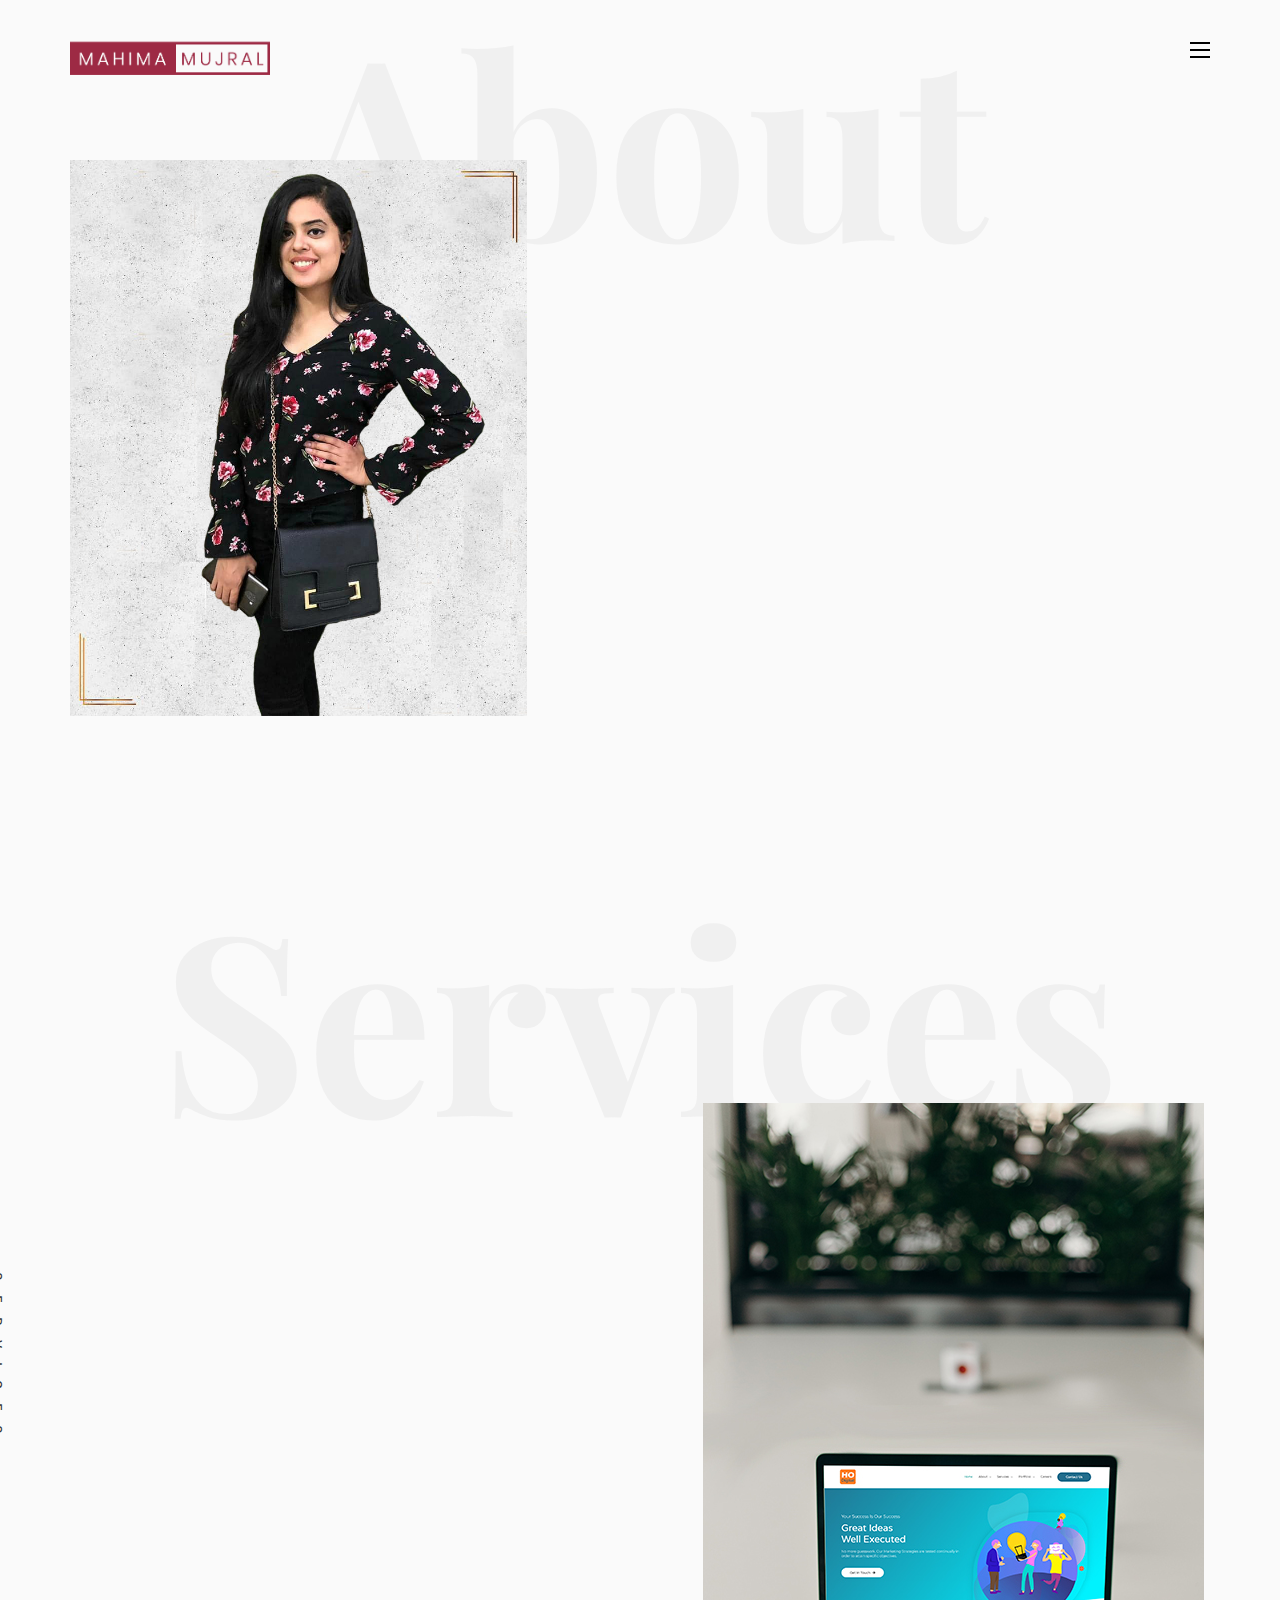
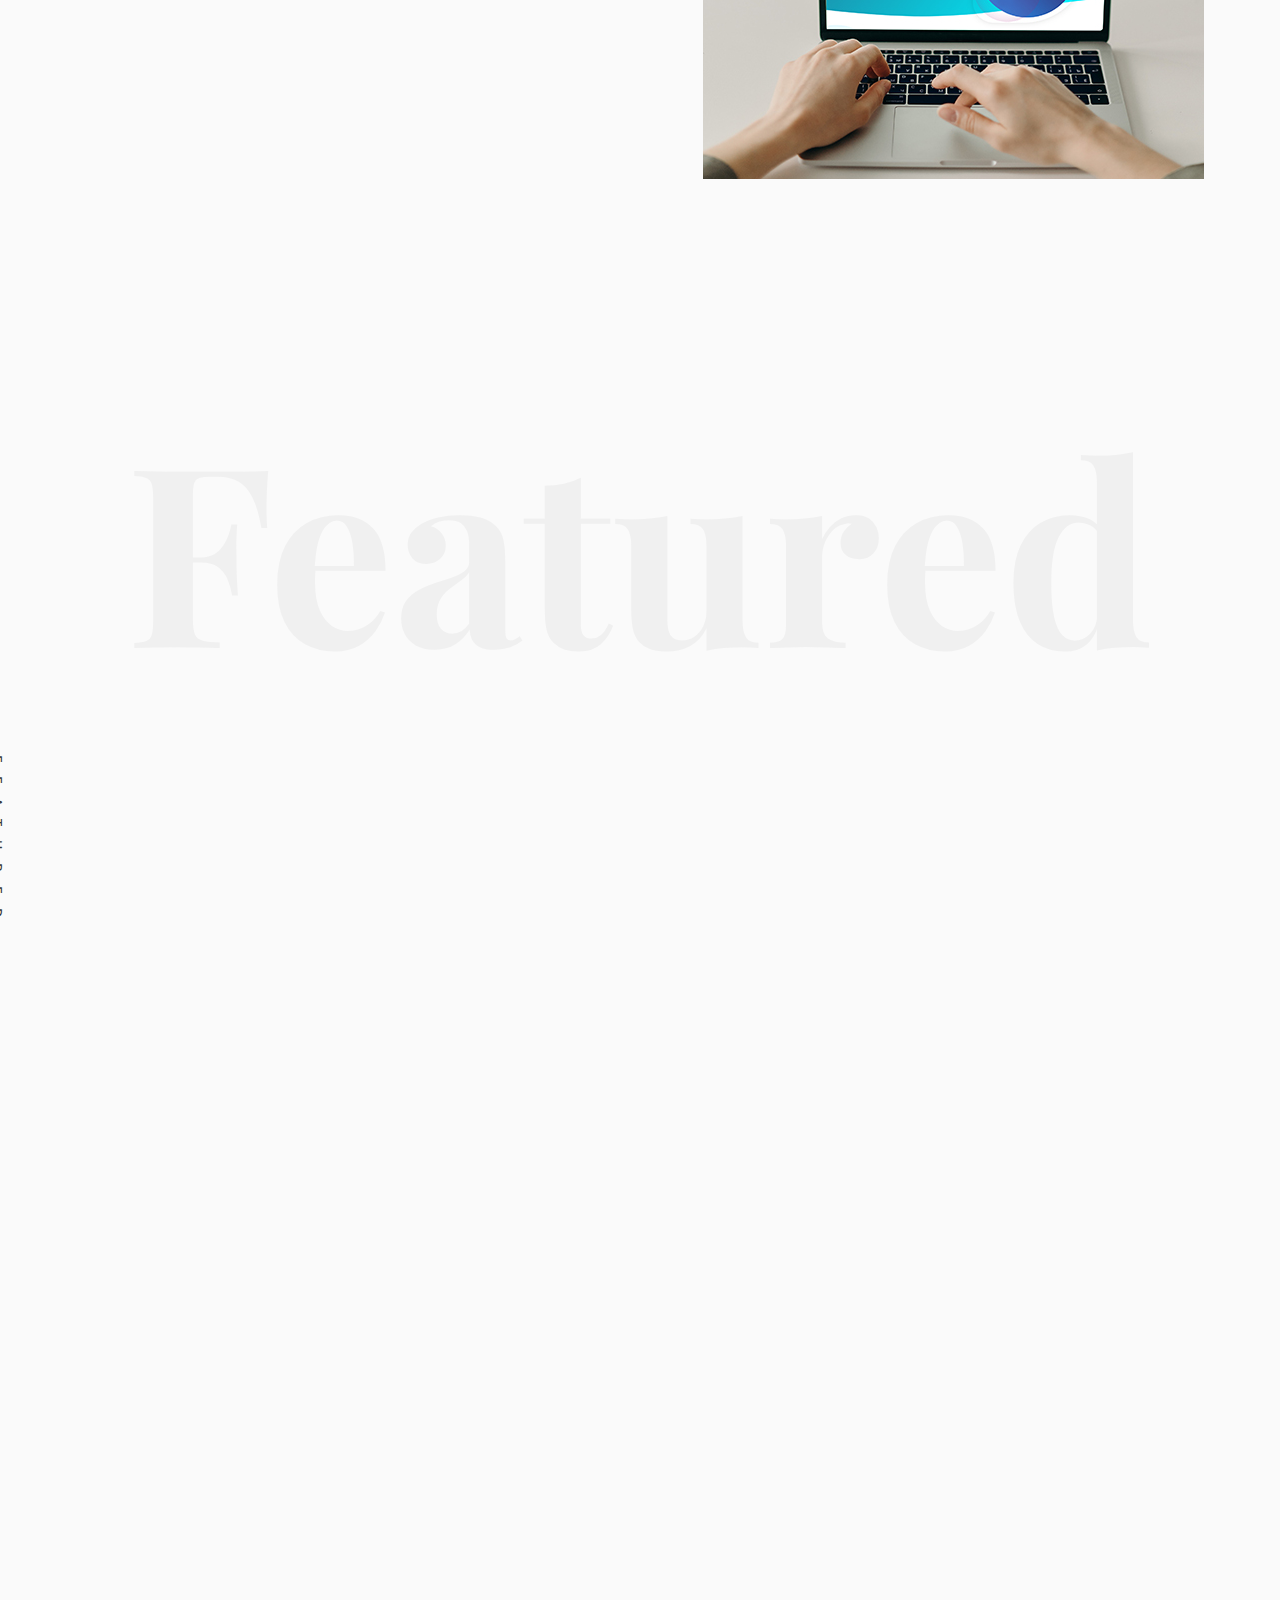
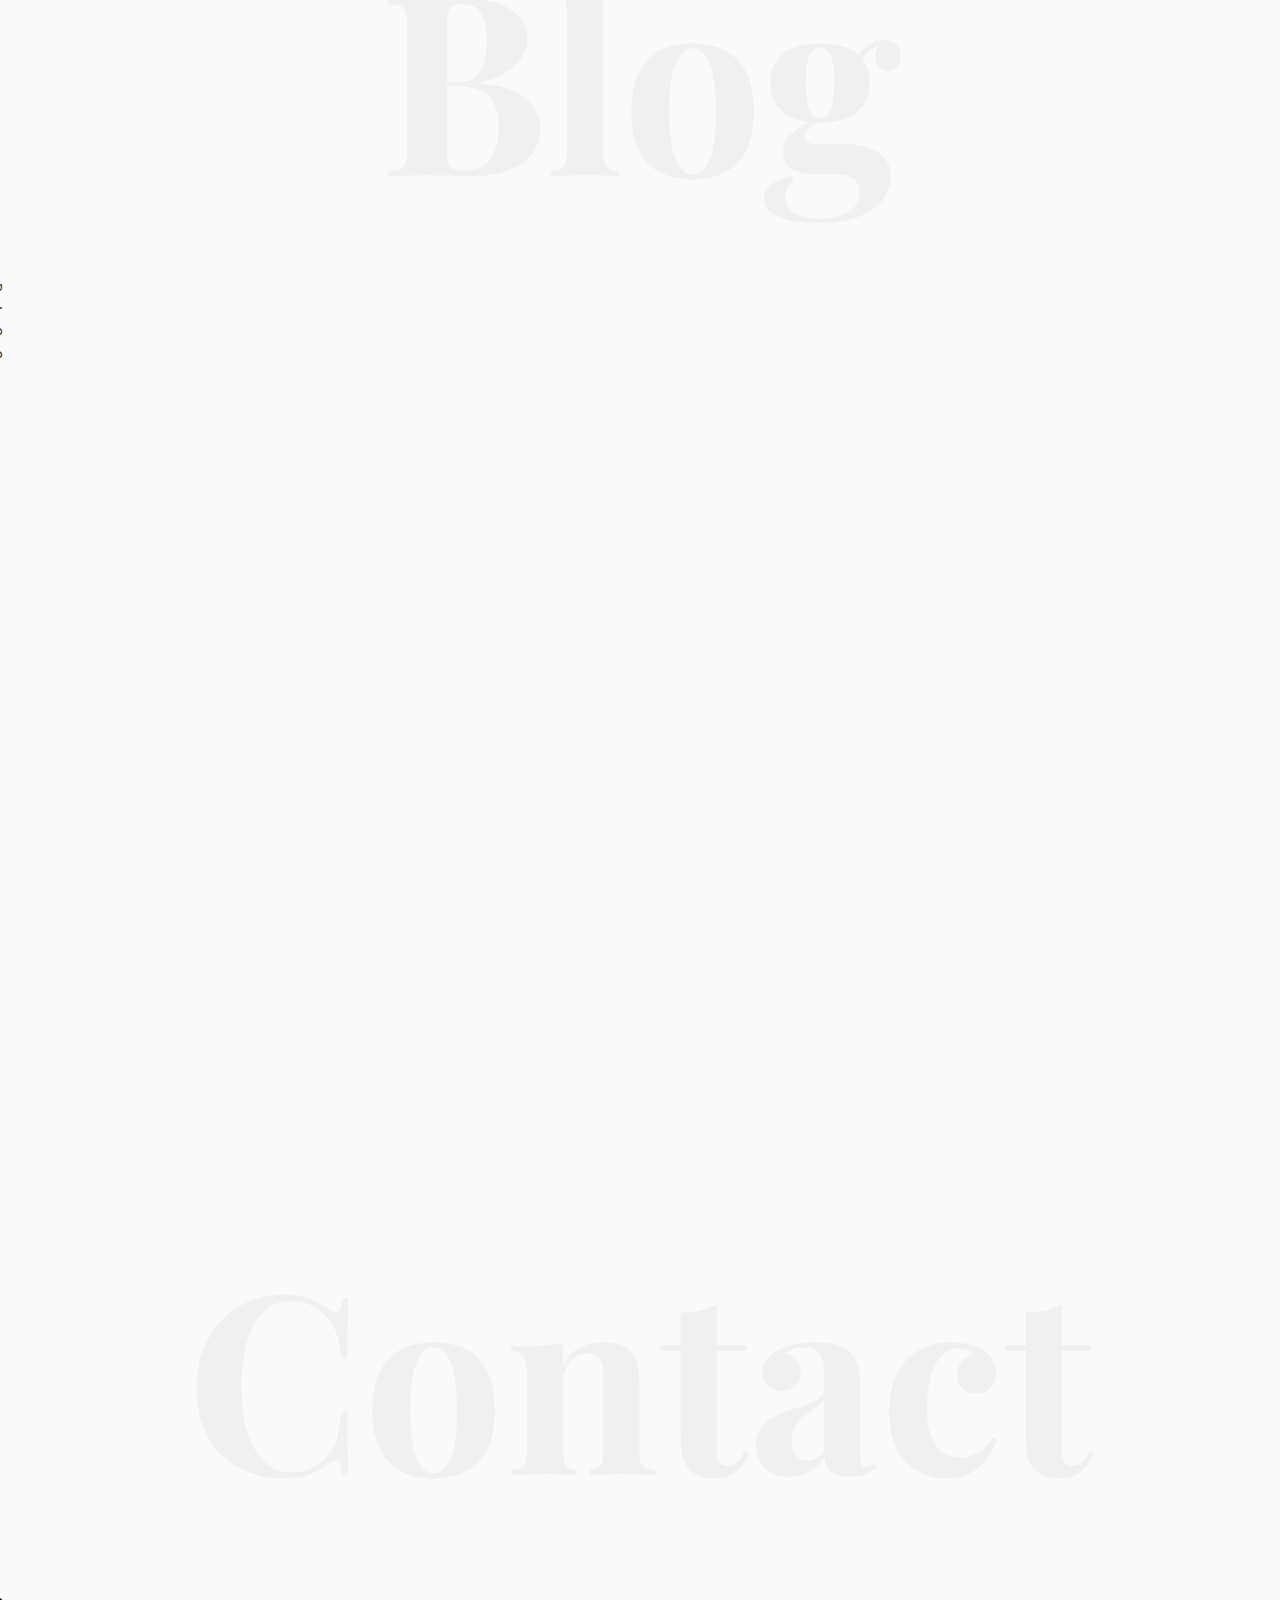
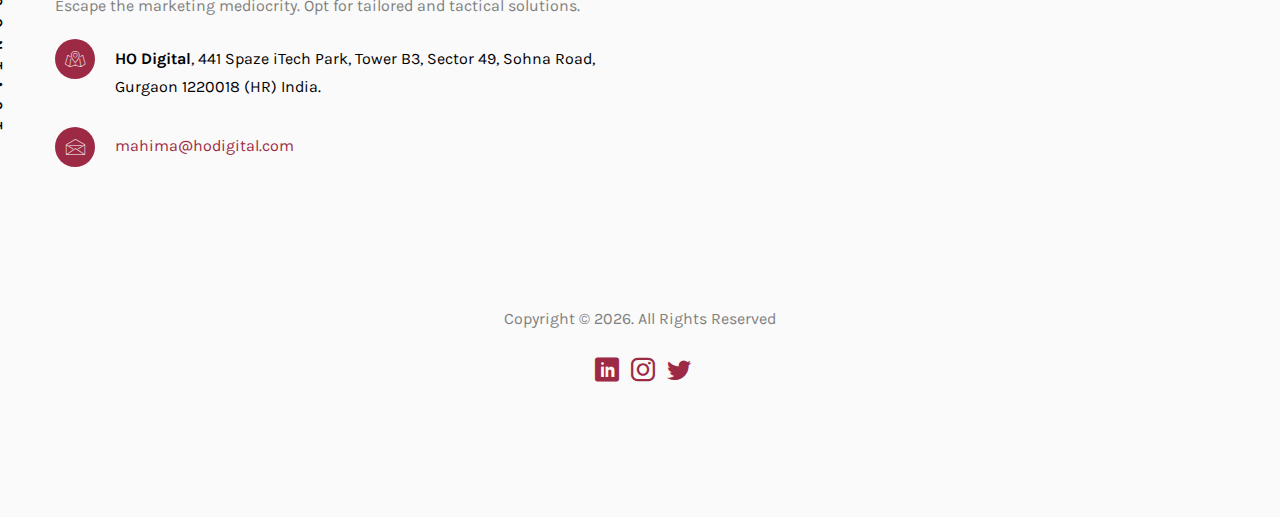
==== commit 7838dce5: "fixed responsiveness - pending issues" ====
--- a/index.html
+++ b/index.html
@@ -339,7 +339,7 @@
 					</div>
 				</div>
 				<div class="row animate-box">
-					<div class="owl-carousel1">
+					<div class="owl-carousel1" style="margin-top:12px;">
 						
 						<div class="item">
 							<div class="col-md-12">
--- a/css/style.css
+++ b/css/style.css
@@ -1272,7 +1272,7 @@
   #footer h2 {
     color: #000;
     letter-spacing: 1px;
-    font-weight: 300;
+    font-weight: 700;
     margin-bottom: 2em; }
   #footer p:last-child {
     margin-bottom: 0; }
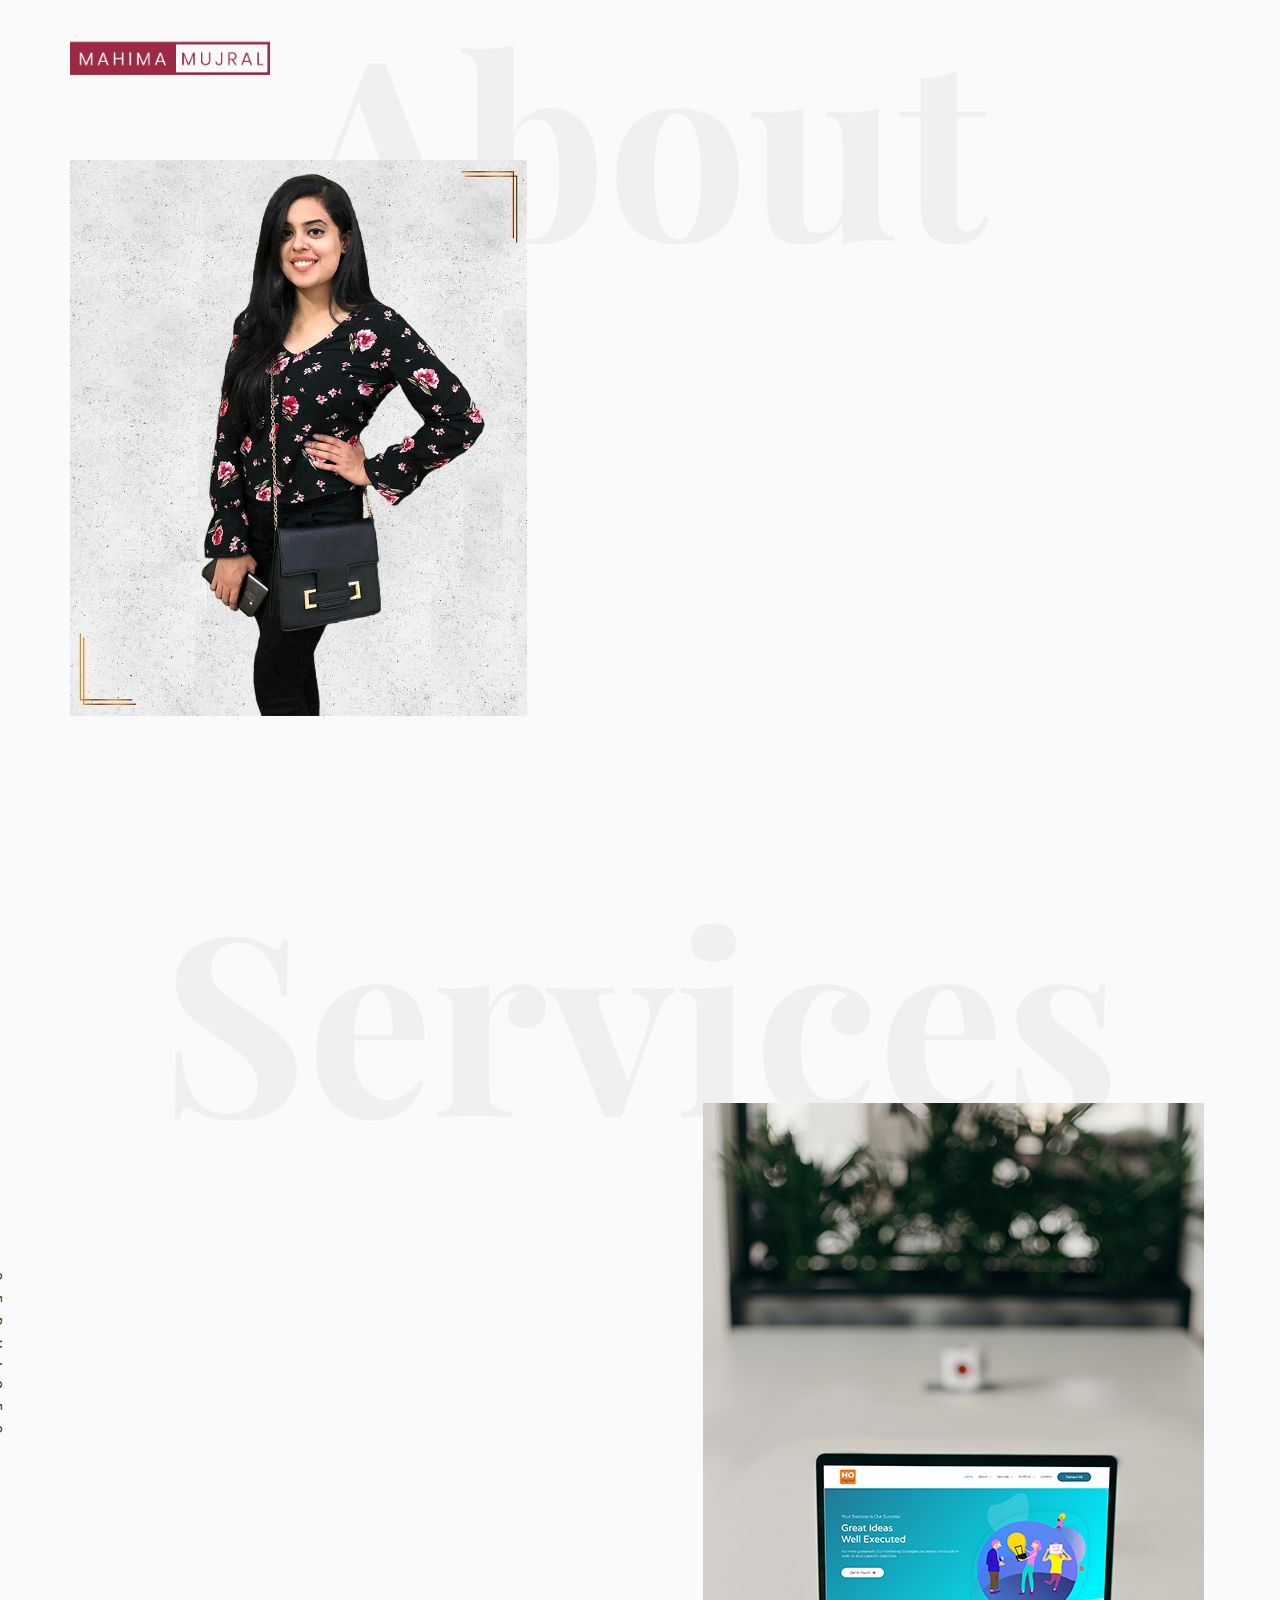
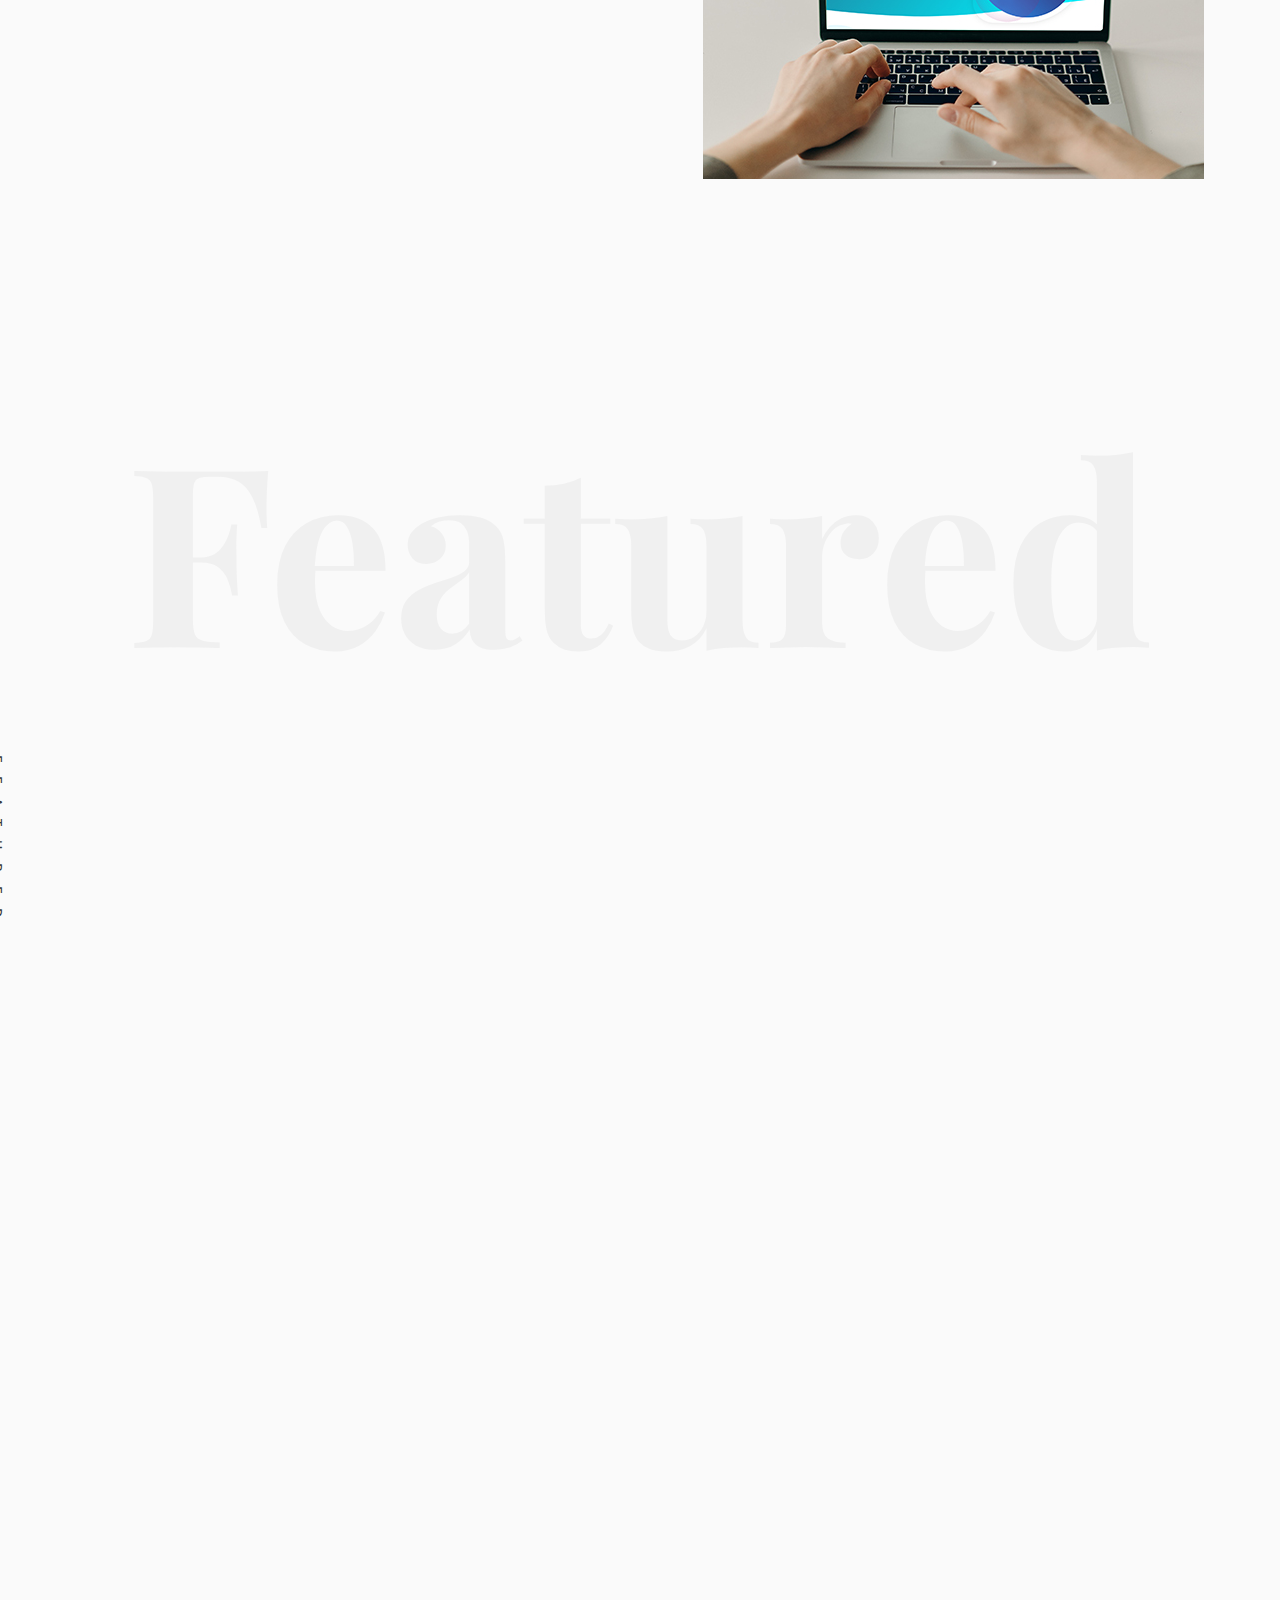
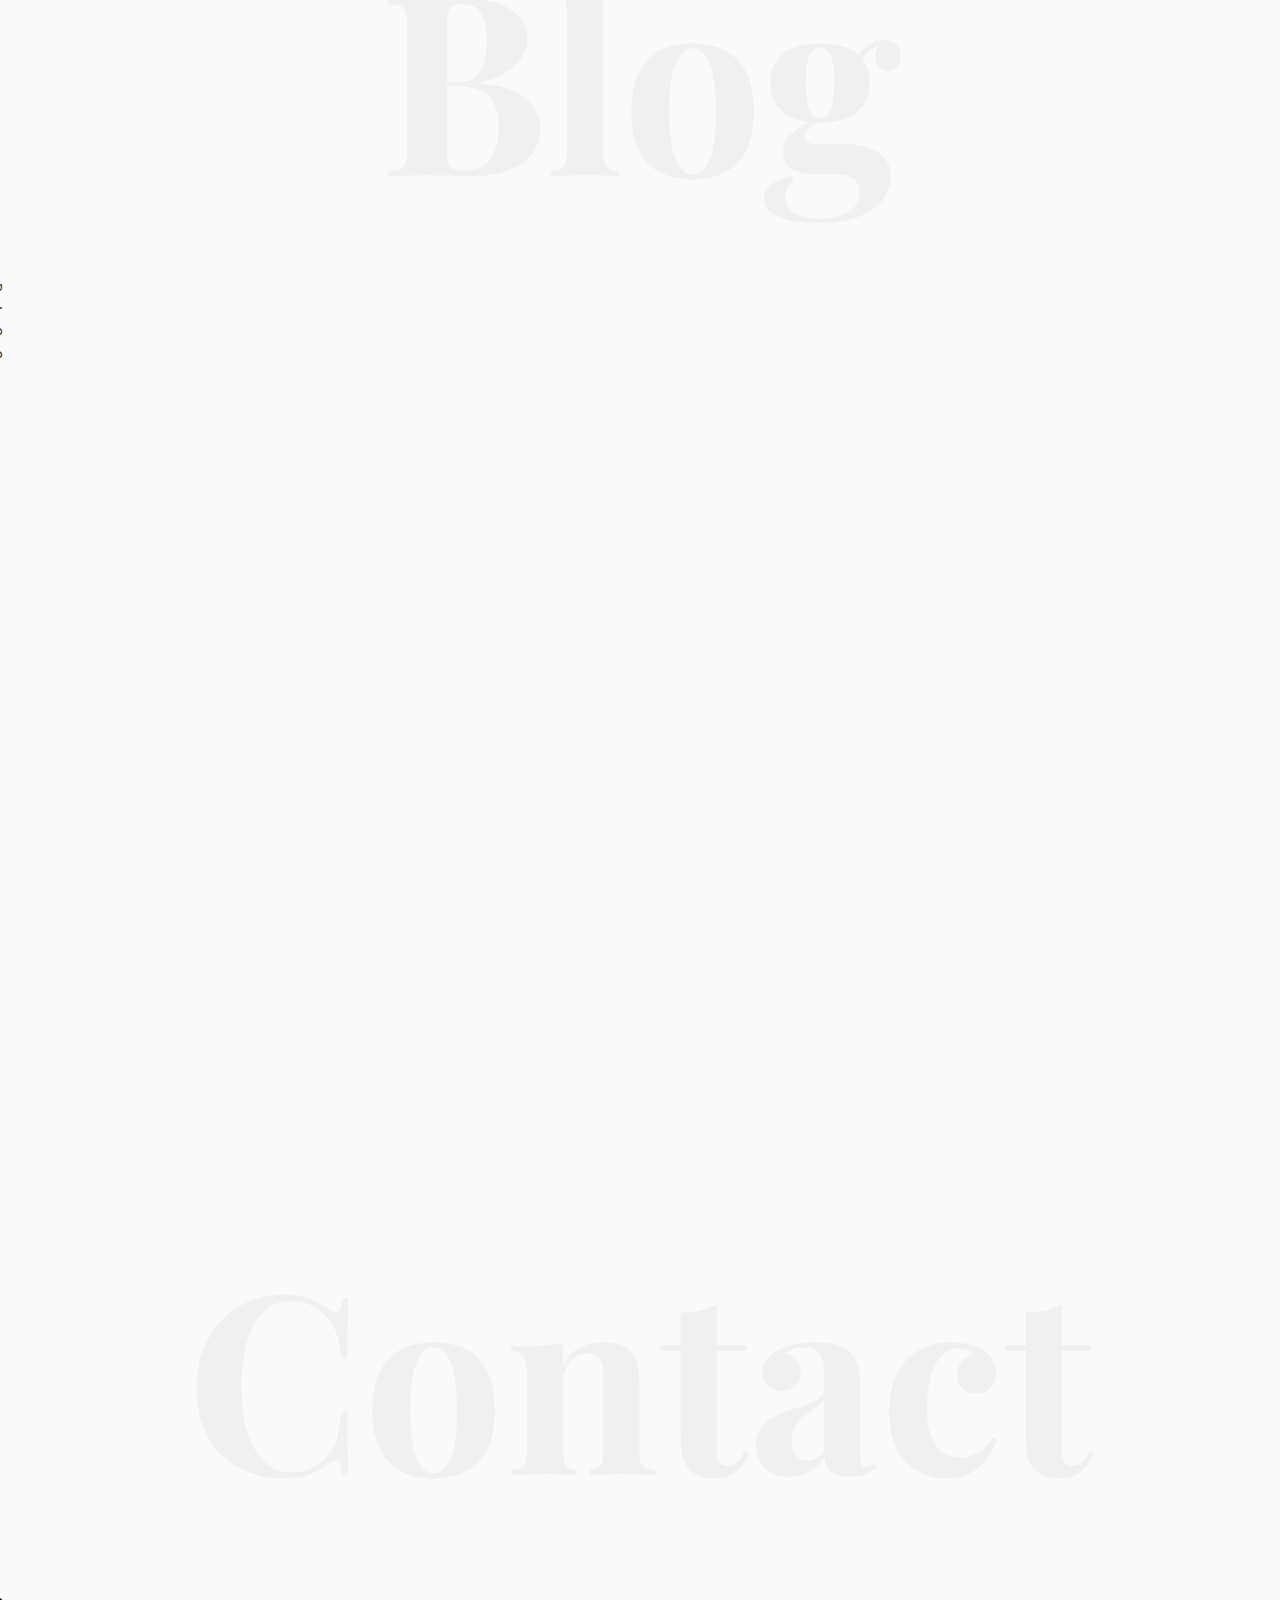
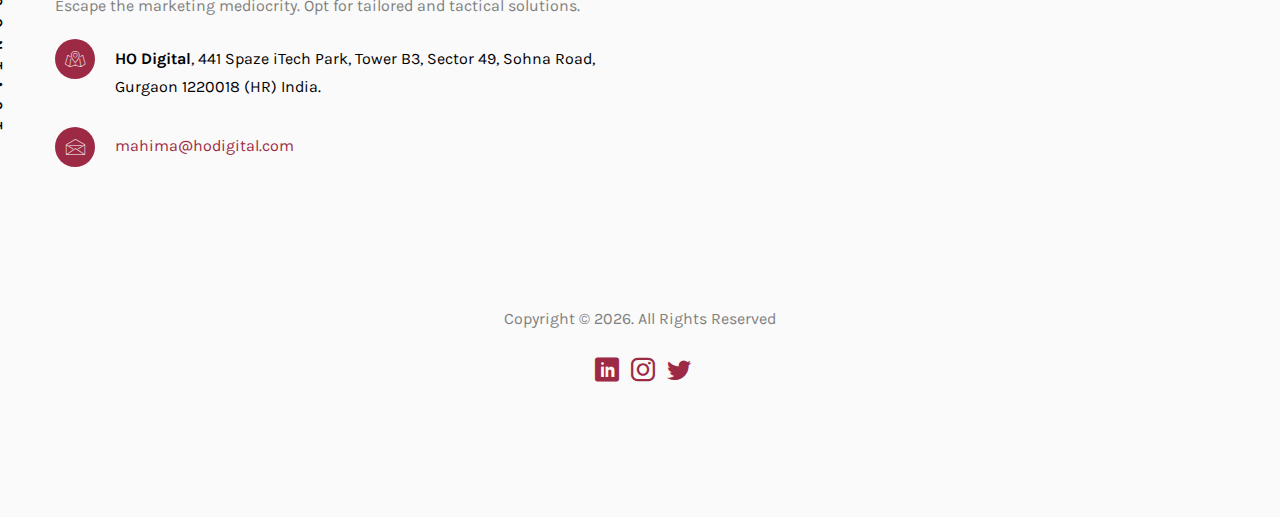
==== commit 450bd5d2: "removed menu" ====
--- a/index.html
+++ b/index.html
@@ -52,7 +52,7 @@
 	</head>
 	<body>
 
-	<nav id="colorlib-main-nav" role="navigation">
+<!-- 	<nav id="colorlib-main-nav" role="navigation">
 		<a href="#" class="js-colorlib-nav-toggle colorlib-nav-toggle active"><i></i></a>
 		<div class="js-fullheight colorlib-table">
 			<div class="colorlib-table-cell js-fullheight">
@@ -60,9 +60,9 @@
 					<div class="col-md-12">
 						<ul>
 							<li class="active"><a href="#">Home</a></li>
-							<li><a href="https://mahimamujral.github.io#service">Services</a></li>
-							<li><a href="https://mahimamujral.github.io#blog">Blog</a></li>
-							<li><a href="https://mahimamujral.github.io#contact">Contact</a></li>
+							<li><a href="colorlib-services">Services</a></li>
+							<li><a href="mahimamujral.github.io#blog">Blog</a></li>
+							<li><a href="mahimamujral.github.io#contact">Contact</a></li>
 						</ul>
 					</div>
 				</div>
@@ -74,7 +74,7 @@
 							<a href="https://twitter.com/MahimaMujral"><i class="icon-twitter" target="_blank"></i></a>
 						</p>
 					</div>
-				</div>
+				</div> -->
 				<!-- <div class="row">
 					<div class="col-md-12">
 						<h2 class="head-title">Works</h2>
@@ -105,7 +105,7 @@
 							<!-- <a class="colorlib-logo" href="index.html"><span>Mahima</span></a><span>MUJRAL</span> -->
 							<a class="item" href="index.html"><img src="images/logo.png" width="200" style="left:0"></a>
 						</div>
-						<a href="#" class="js-colorlib-nav-toggle colorlib-nav-toggle"><i></i></a>
+						<!-- <a href="#" class="js-colorlib-nav-toggle colorlib-nav-toggle"><i></i></a> -->
 					</div>
 				</div>
 			</div>
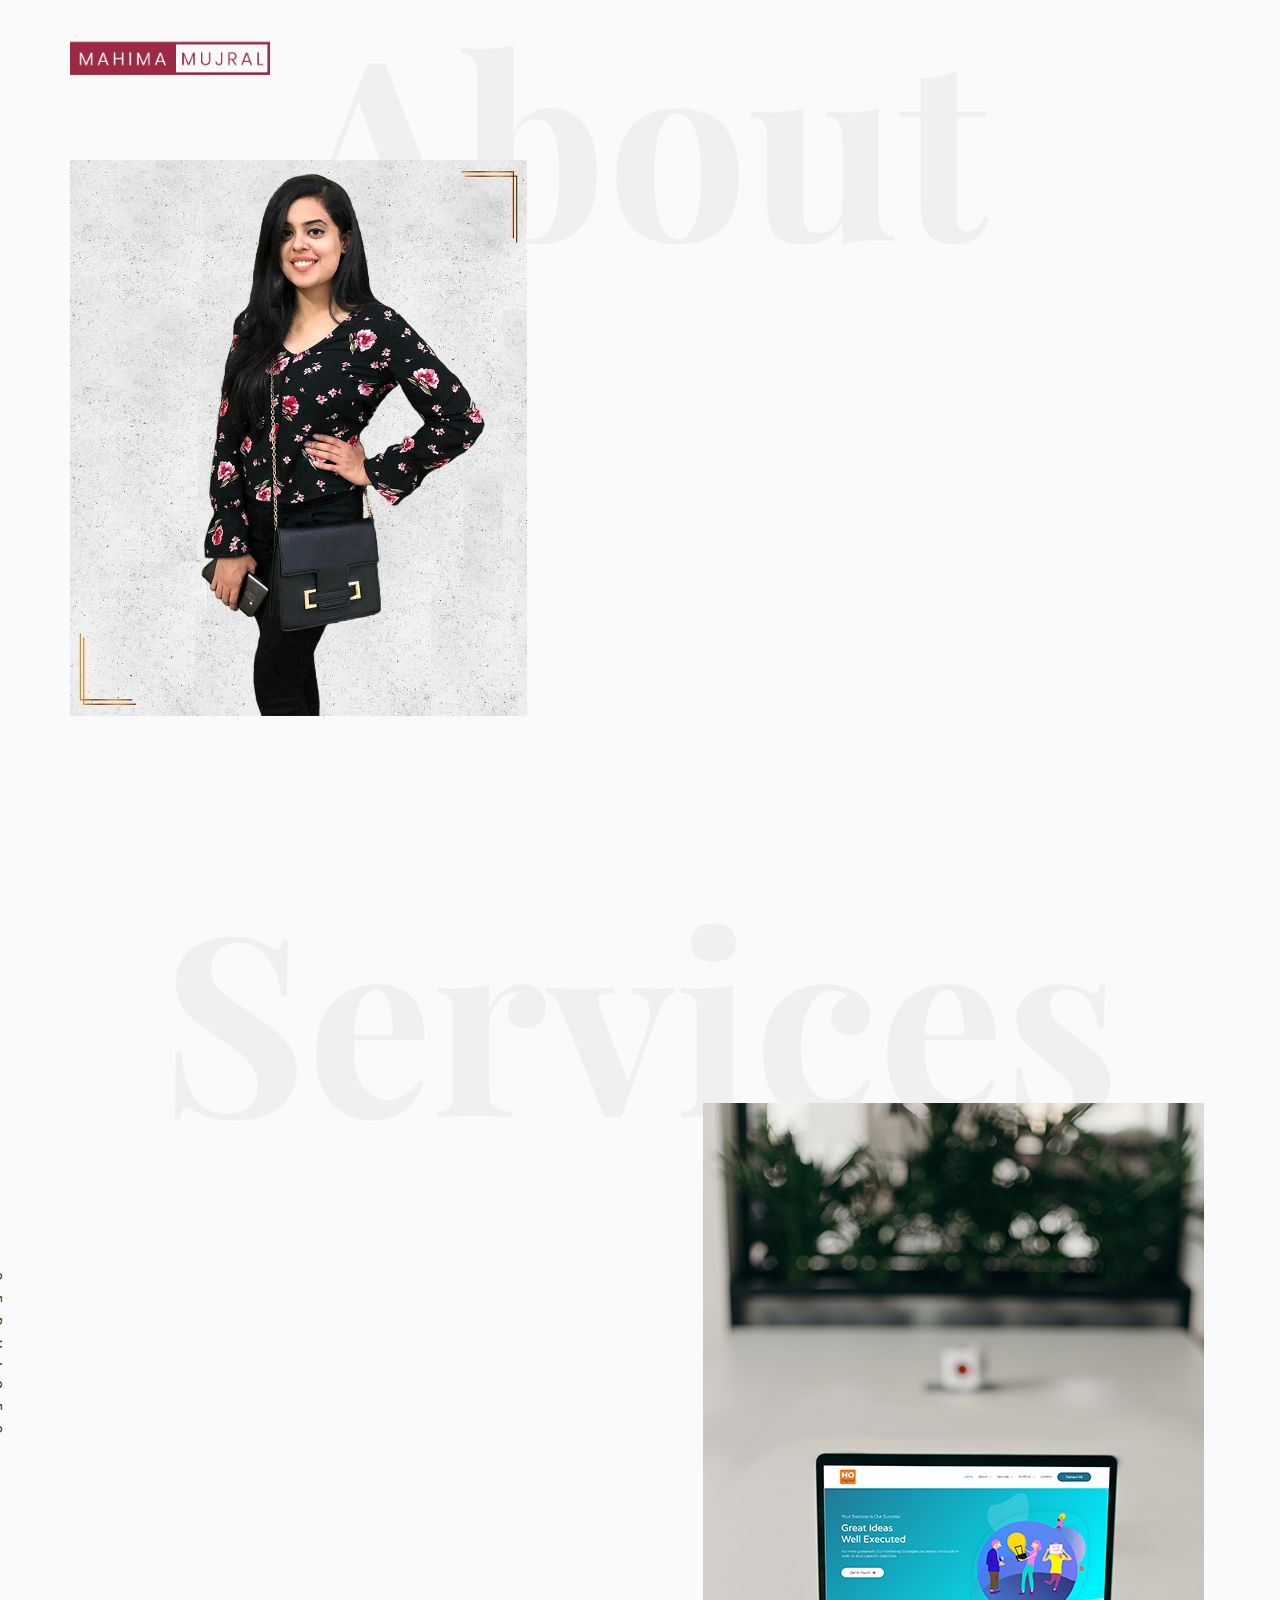
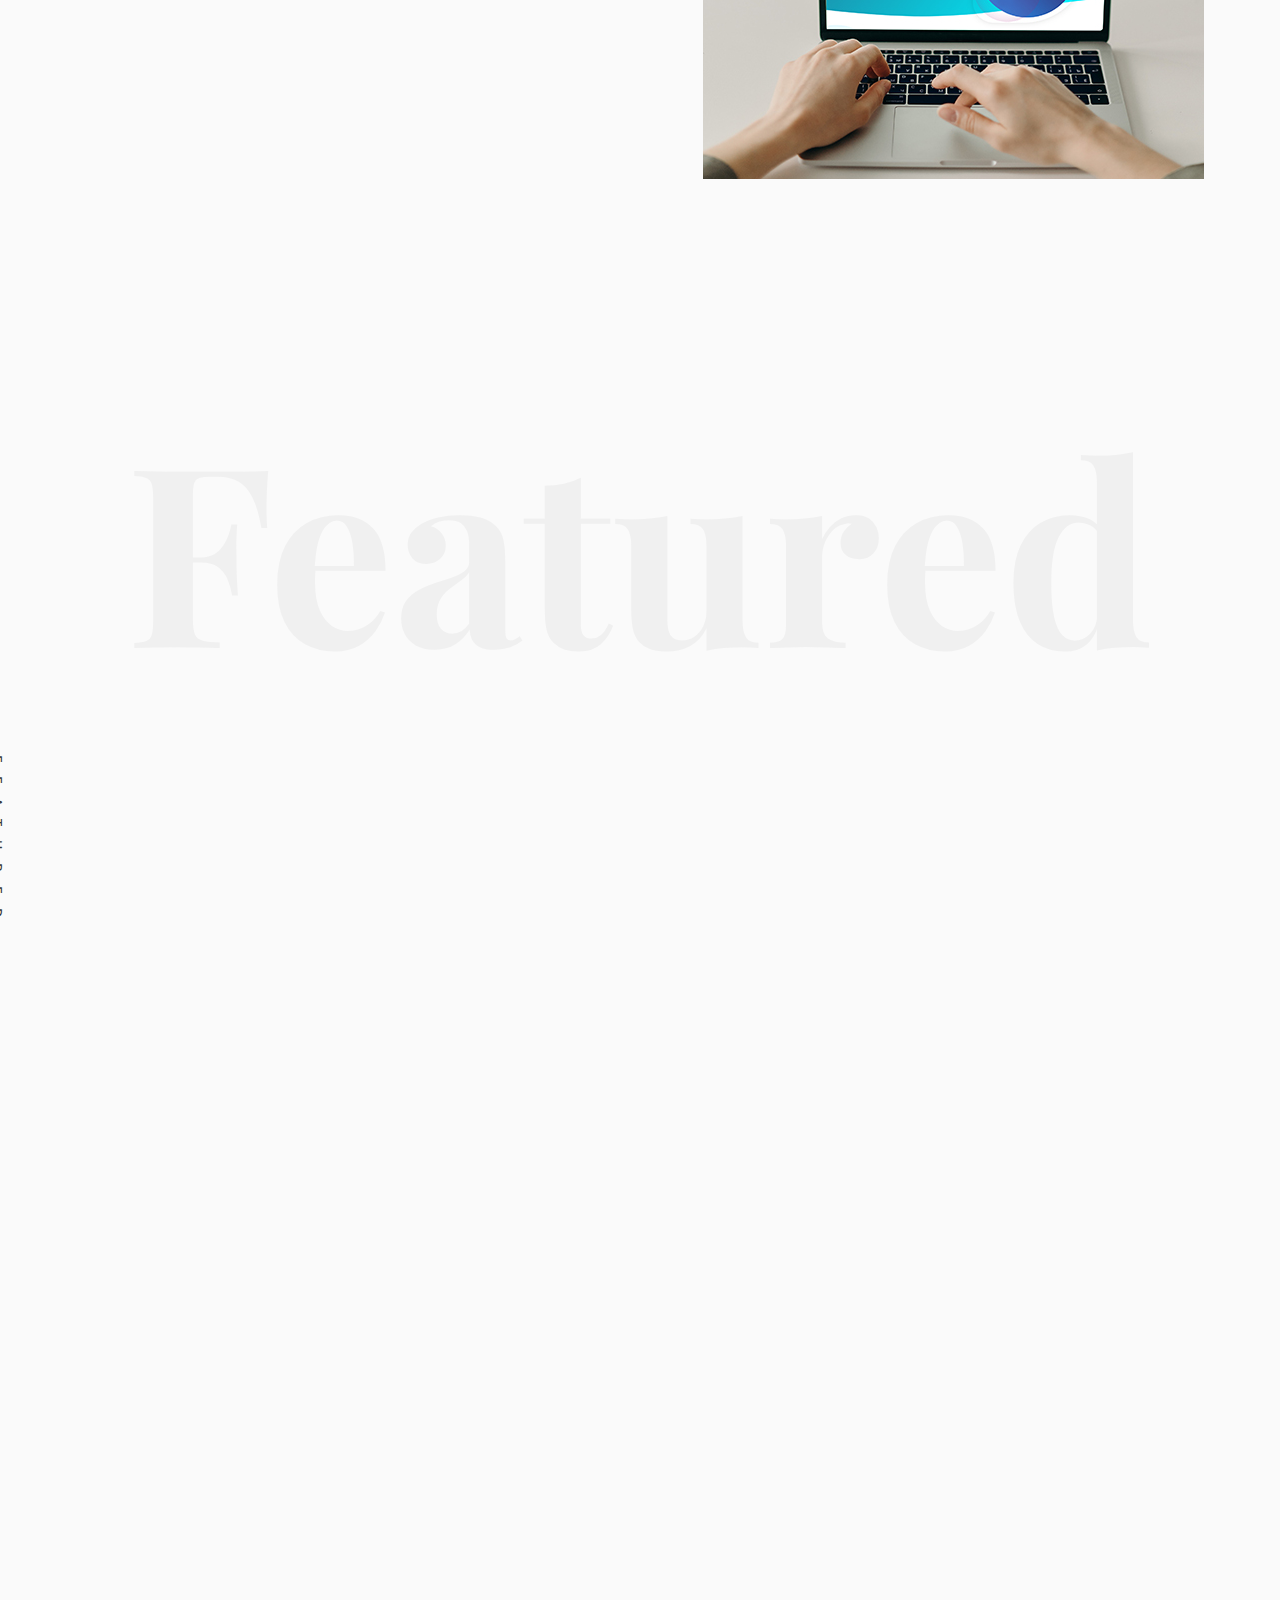
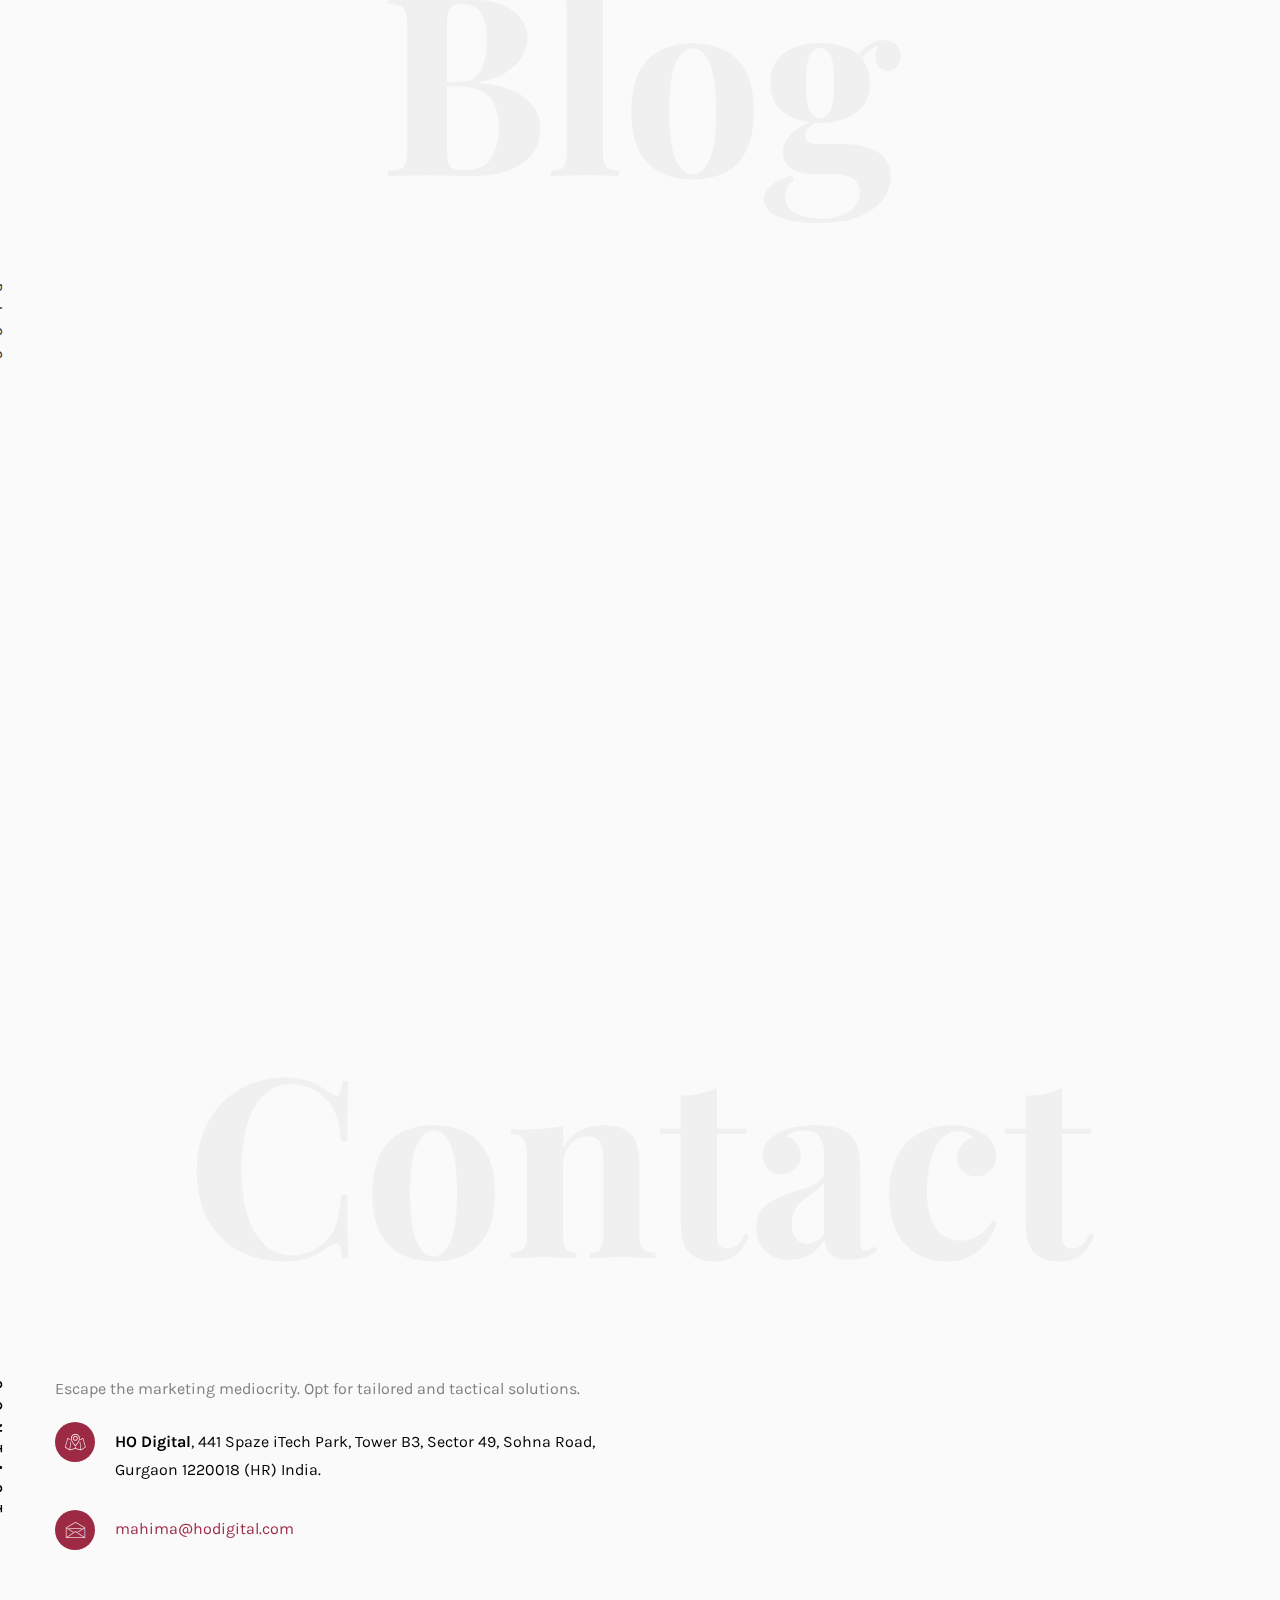
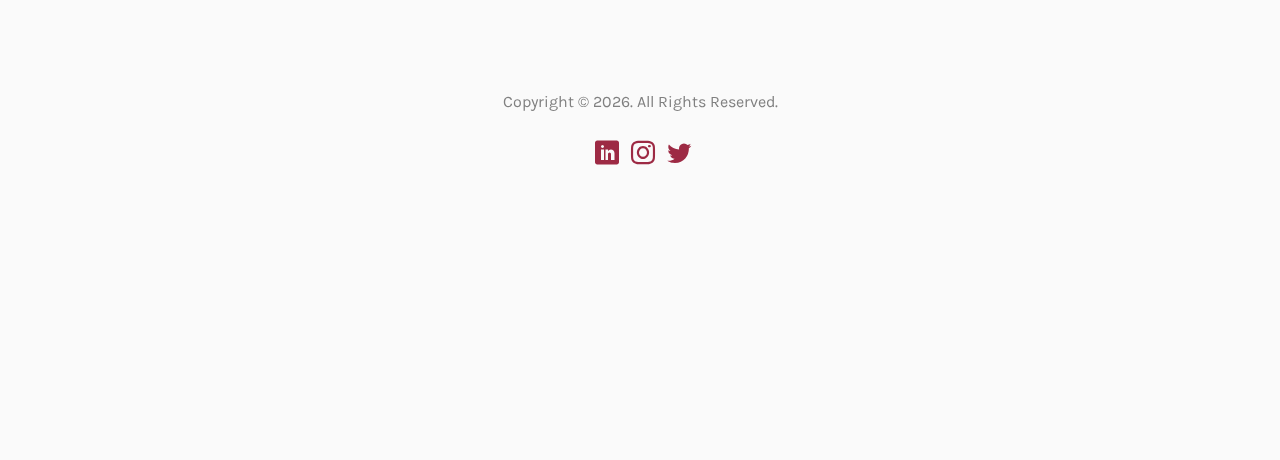
==== commit bb9186f0: "lines" ====
--- a/index.html
+++ b/index.html
@@ -354,7 +354,7 @@
 									<div class="desc">
 										<span class="meta">30, May 2020</span>
 										<h2><a href="https://medium.com/@mahimamujral/digital-marketing-consultant-101-75b52f0cdbe" target="_blank">Digital Marketing Consultant 101<br><br></a></h2>
-										<p>Running a business is quite challenging. When the offline world came to a halt, the new mantra is ‘online marketing', which is now considered essential in the starter pack of all businesses and, over a period of time, will undoubtedly result in a call for a digital marketing consultant or a strategist.</p>
+										<p>Running a business is quite challenging. When the offline world came to a halt, the new mantra is ‘online marketing', which is now considered essential in the starter pack of all businesses and over a period of..</p>
 									</div>
 								</div>
 							</div>
@@ -372,7 +372,7 @@
 									<div class="desc">
 										<span class="meta">10, Jun 2020</span>
 										<h2><a href="https://medium.com/@mahimamujral/do-you-really-need-a-digital-marketing-consultant-80104c33ded0" target="_blank">Do You Really Need A Digital Marketing Consultant?<br></a></h2>
-										<p>The digital world, once again, has reassured that technology excels all physical boundaries and restrictions.'Online Marketing'is the new mantra. Understanding the operations of a digital marketing consultant can help you make an informed decision while hiring one for your company.</p>
+										<p>The digital world, once again, has reassured that technology excels all physical boundaries and restrictions.'Online Marketing'is the new mantra. Understanding the operations of a digital marketing consultant...</p>
 									</div>
 								</div>
 							</div>
@@ -390,7 +390,7 @@
 									<div class="desc">
 										<span class="meta">08, Jun 2020</span>
 										<h2><a href="http://www.hodigital.com/why-to-hire-a-digital-marketing-agency-for-your-social-media/" target="_blank">Why To Hire A Digital Marketing Agency For Your Social Media?</a></h2>
-										<p>Social commerce is now a thing. It is a great medium to generate profit and growth in business. And now during this COVID-19 situation, the significance of social media is much more increased. It’s no brainer that why every business nowadays demands a strong social media presence. Social media ads have a proven success rate in growing brands and companies especially for those use it wisely.</p>
+										<p>Social commerce is now a thing. It is a great medium to generate profit and growth in business. And now during this COVID-19 situation, the significance of social media is much more increased. It’s no brainer that..</p>
 									</div>
 								</div>
 							</div>
@@ -408,7 +408,7 @@
 									<div class="desc">
 										<span class="meta">26, Mar 2020</span>
 										<h2><a href="https://www.linkedin.com/pulse/great-ideas-well-executed-mahima-mujral/" target="_blank">Great Ideas Well Executed</a><br><br></h2>
-										<p>Many big and now successful companies started during the worst economic times. Of course, staying at home for such a long period of time is challenging. But If we put it in terms of productivity, It is a time to think, to analyze, or to reinvent like never before. Now is the best time for Innovative Ideas. This year has the full potential to set a strong foundation for the coming 20 years.</p>
+										<p>Many big and now successful companies started during the worst economic times. Of course, staying at home for such a long period of time is challenging. But If we put it in terms of productivity. It is the best time to..</p>
 									</div>
 								</div>
 							</div>
@@ -426,7 +426,7 @@
 									<div class="desc">
 										<span class="meta">14, May 2020</span>
 										<h2><a href="https://medium.com/@mahimamujral/5-must-have-digital-marketing-tools-for-2020-a852cd058e0f" target="_blank">5 Must-Have Digital Marketing Tools For 2020</a></h2>
-										<p>Finding the right set of digital marketing tools can also become a challenge as the internet offers thousands of tools for digital marketing. With the array of options, it is important to select the best tools and that will prove to be very valuable to grow your business.</p>
+										<p>Finding the right set of digital marketing tools can also become a challenge as the internet offers thousands of tools for digital marketing. With the array of options, it is important to select the best tools..</p>
 									</div>
 								</div>
 							</div>
@@ -444,7 +444,7 @@
 									<div class="desc">
 										<span class="meta">24, May 2020</span>
 										<h2><a href="https://www.linkedin.com/pulse/how-technology-digital-marketing-saving-us-time-crisis-mahima-mujral/" target="_blank">Digital Marketing Saving Us In Time Of Crisis</a></h2>
-										<p>The spread of the COVID-19 has turned life upside down, almost overnight, for millions of people around the world. Amidst this crisis, we all are feeling stuck and helpless. But, this situation got me thinking about how blessed we are to live in this era of technology. Let's take a moment and feel grateful for the people and all the Fathers of Technology who dedicated their lives to improve technology and are still contributing.</p>
+										<p>The spread of the COVID-19 has turned life upside down, almost overnight, for millions of people around the world. Amidst this crisis, we all are feeling stuck and helpless. But, this situation got me thinking about how..</p>
 									</div>
 								</div>
 							</div>
@@ -462,8 +462,7 @@
 									<div class="desc">
 										<span class="meta">26, Mar 2020</span>
 										<h2><a href="http://www.hodigital.com/digital-marketing-ideas-during-coronavirus-crisis/" target="_blank">Digital Marketing Ideas during Coronavirus crisis</a></h2>
-										<p>There’s no question that the effect of the COVID-19 outbreak is felt by everyone. But as an entrepreneur, the right steps need to be taken to make the best out of the current situation. During this period of quarantine, now is the time your customer is more active and alert on digital platforms which is giving you an opportunity to increase engagement with them.</p>
-									</div>
+										<p>There’s no question that the effect of the COVID-19 outbreak is felt by everyone. But as an entrepreneur, the right steps need to be taken to make the best out of the current situation. Now is the time your customer..
 								</div>
 							</div>
 						</div>
@@ -480,15 +479,16 @@
 									<div class="desc">
 										<span class="meta">05, May 2020</span>
 										<h2><a href="http://www.hodigital.com/how-website-design-affects-seo-how-to-deal-with-it/" target="_blank">How Website Design Affects SEO & How To Deal With It? </a></h2>
-										<p>In order to stay ahead of the game, there are many other factors that you need to consider. You need to get a good design for your website and yet keep it simple & user friendly at the same time. It is imperative to cook in the marketing variables on your website during the design time.</p>
-									</div>
-								</div>
-							</div>
-						</div>
-
+										<p>In order to stay ahead of the game, there are many other factors that you need to consider. You need to get a good design for your website and yet keep it simple & user-friendly at the..</p>
+									</div>
+								</div>
+							</div>
+						</div>
+						</div>
 
 							
 					</div>
+				<div>
 					<p class="text-center" style="margin-top:50px;"><a href="https://medium.com/@mahimamujral" class="btn btn-primary btn-outline text-center" target="_blank">View More Articles</a></p>
 				</div>
 			</div>
@@ -587,7 +587,7 @@
 						<div class="col-md-12 text-center">
 							<p>
 								<!-- &copy; --> <!-- Link back to Colorlib can't be removed. Template is licensed under CC BY 3.0. -->
-Copyright &copy; <script>document.write(new Date().getFullYear());</script>. All Rights Reserved<!--  <i class="icon-heart4" aria-hidden="true"></i> <a href="https://colorlib.com" target="_blank"></a> -->
+Copyright &copy; <script>document.write(new Date().getFullYear());</script>. All Rights Reserved.<!--  <i class="icon-heart4" aria-hidden="true"></i> <a href="https://colorlib.com" target="_blank"></a> -->
 <!-- Link back to Colorlib can't be removed. Template is licensed under CC BY 3.0. -->
 							</p>
 							<p class="colorlib-social-icons" style="margin-left: 5px;">
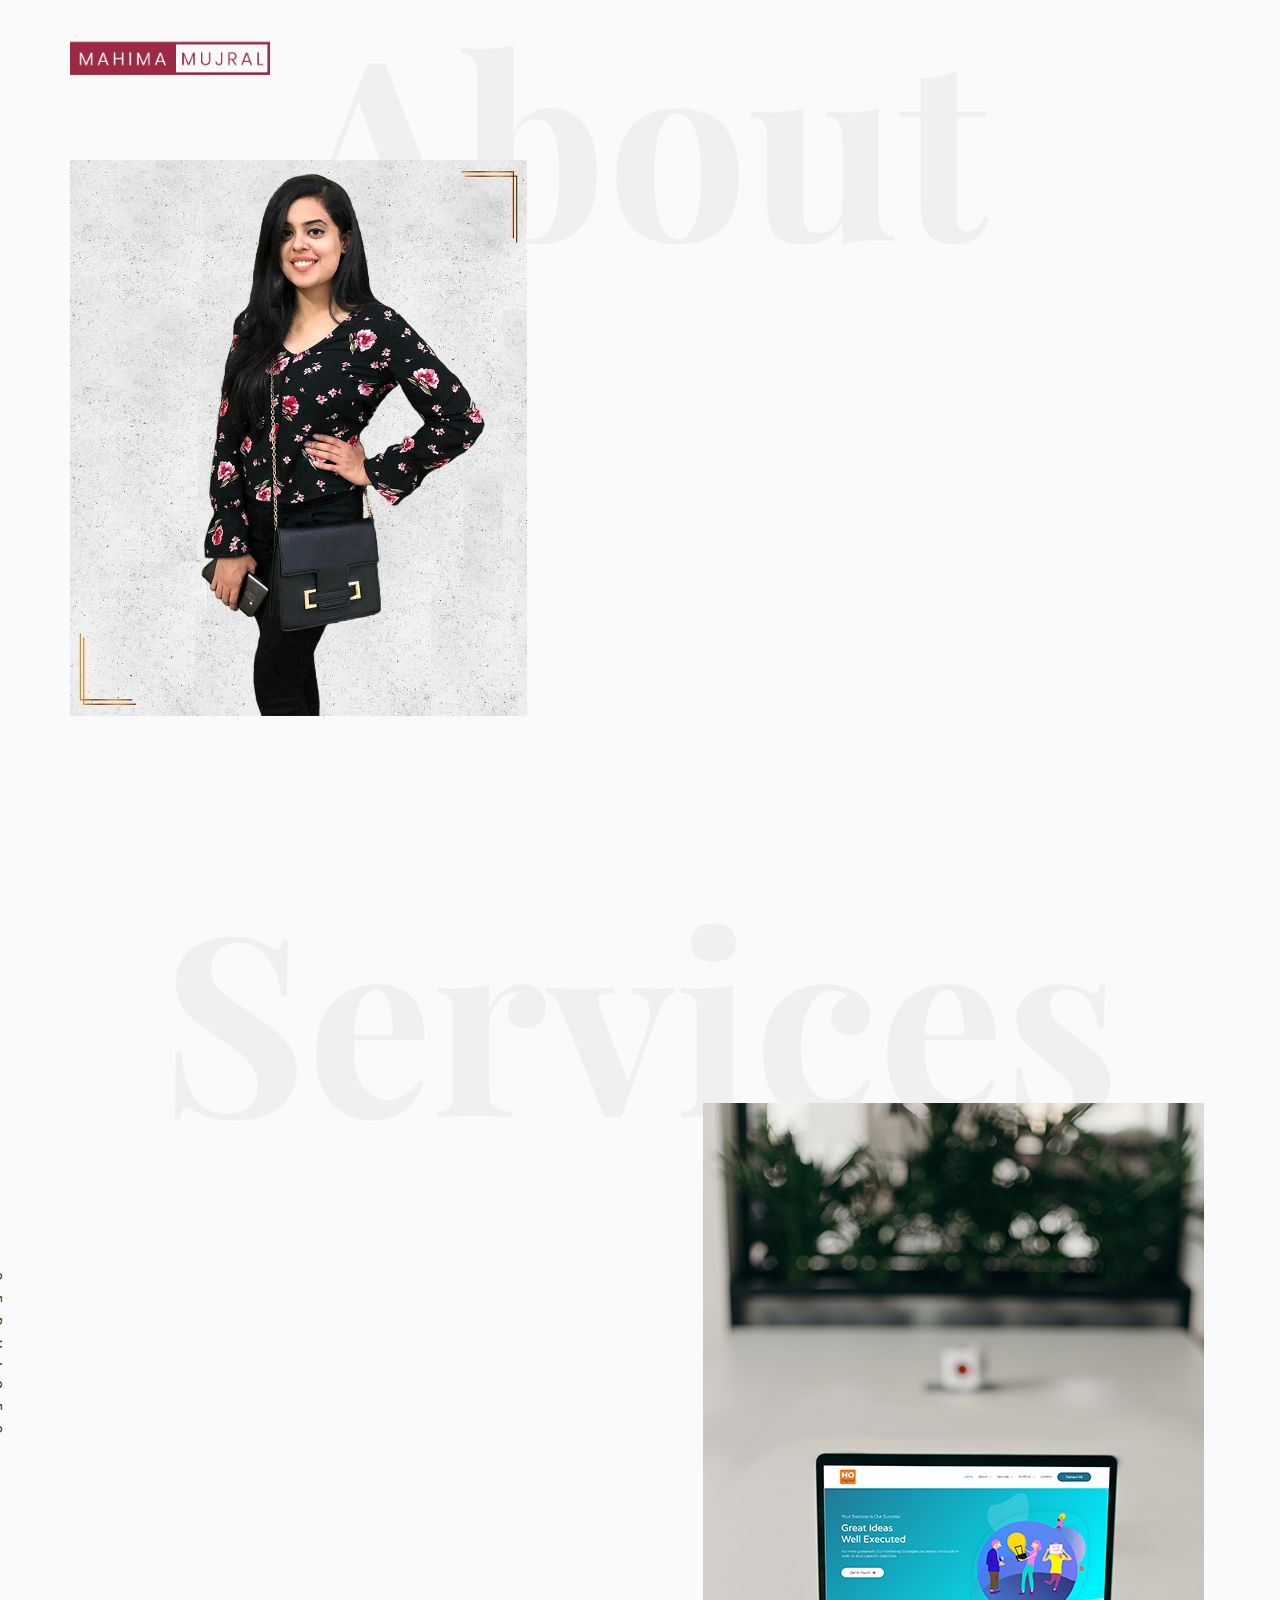
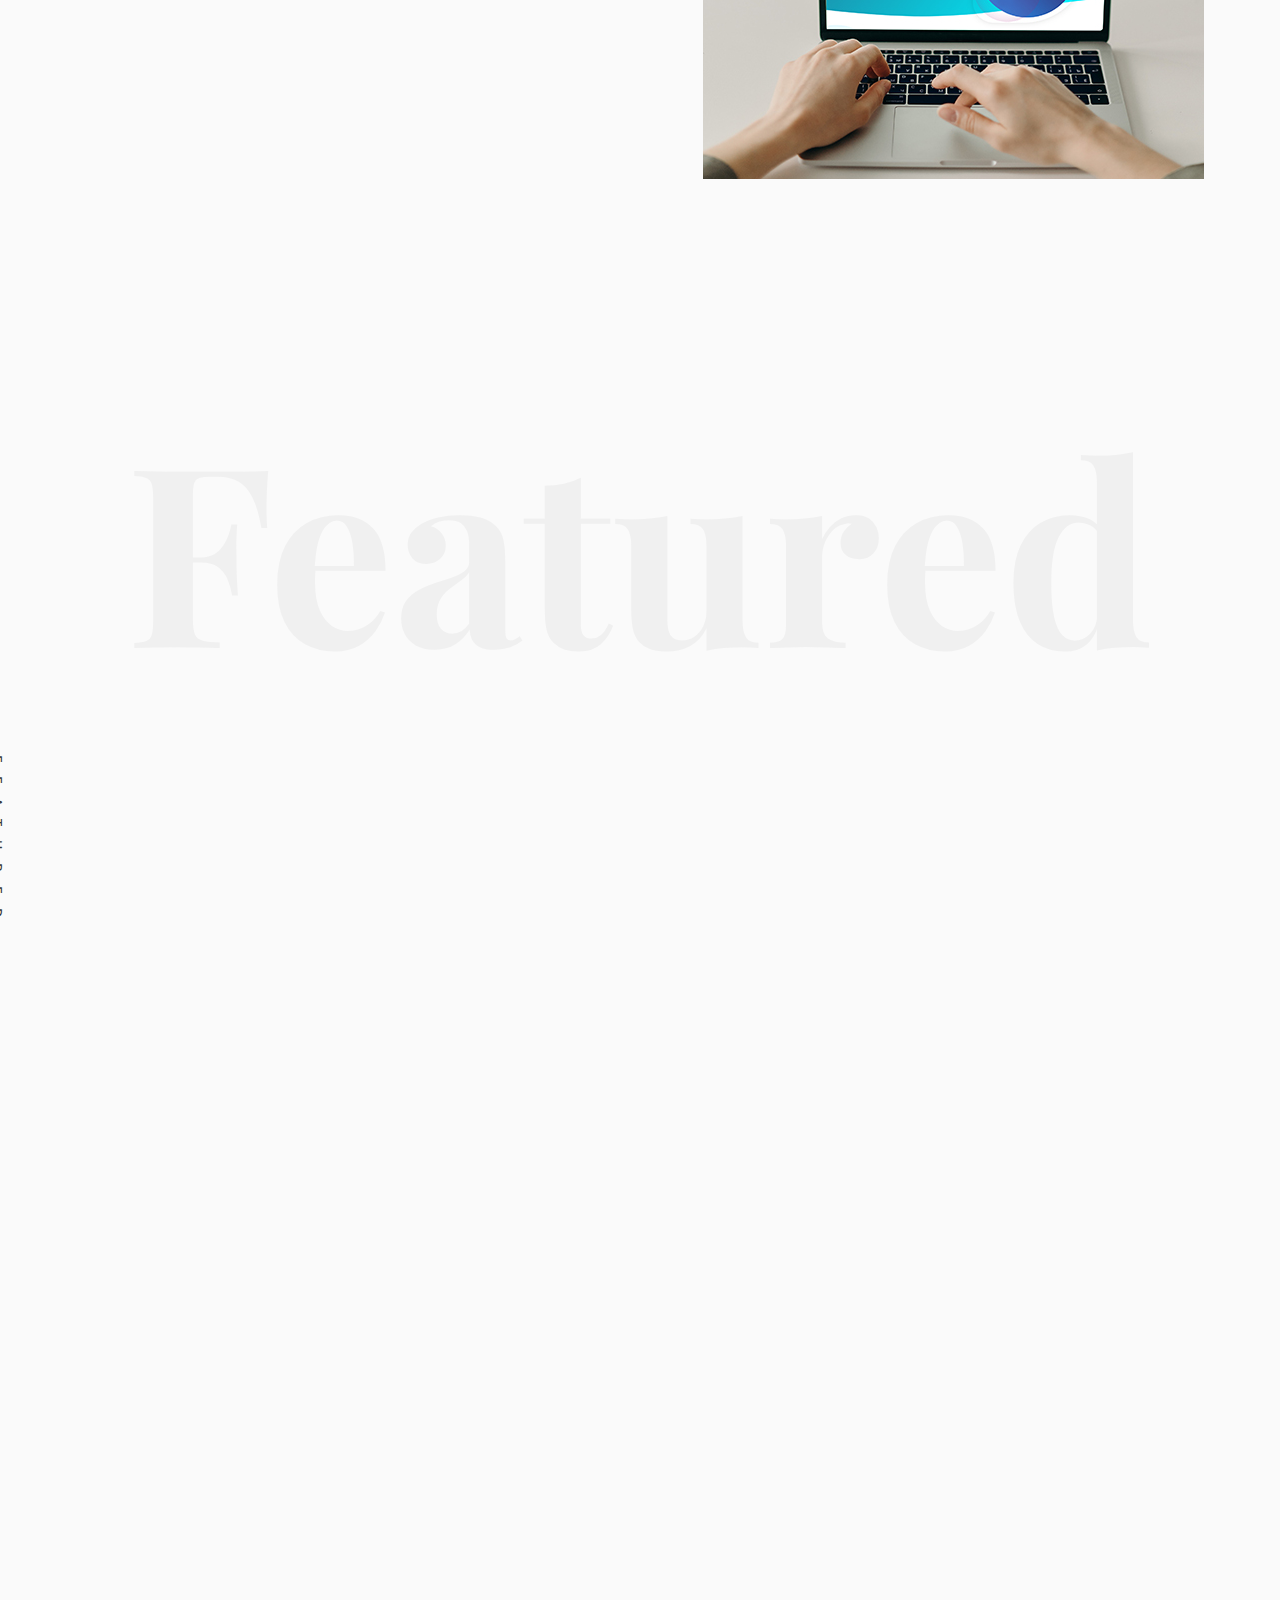
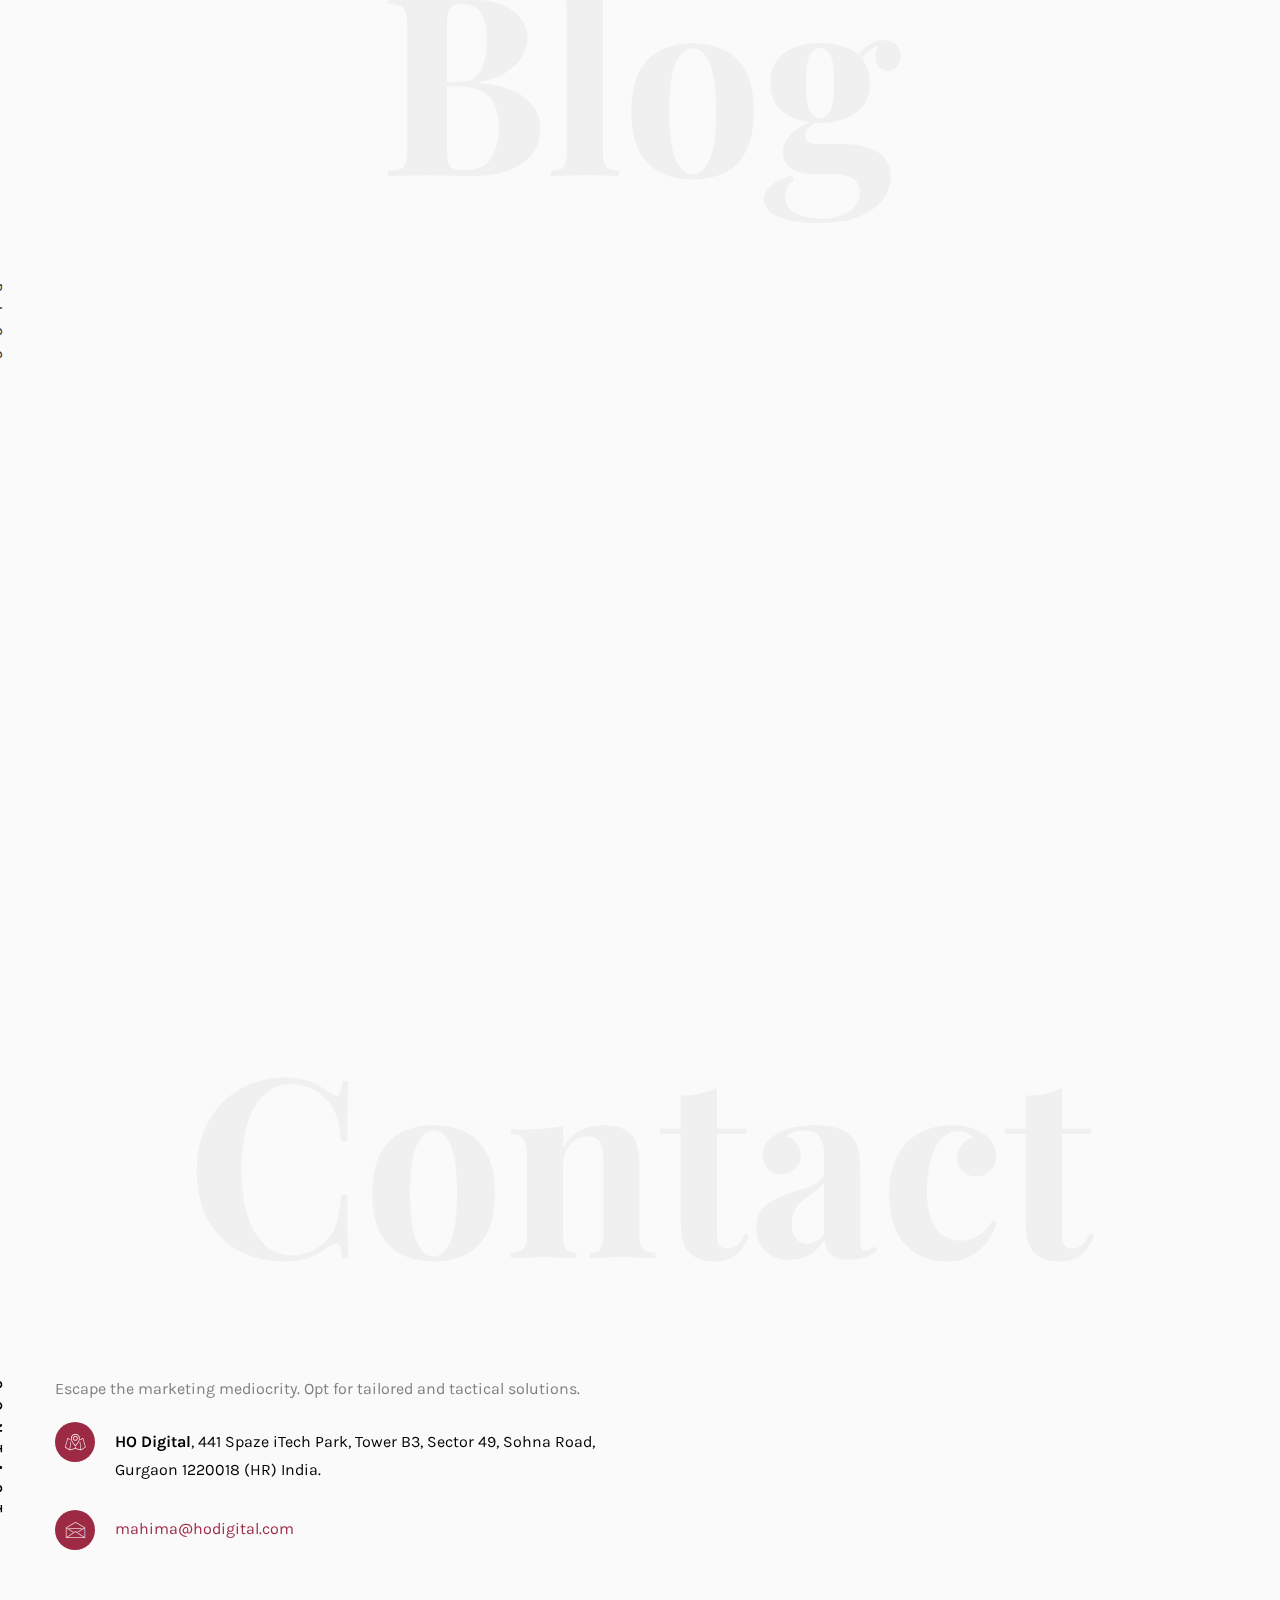
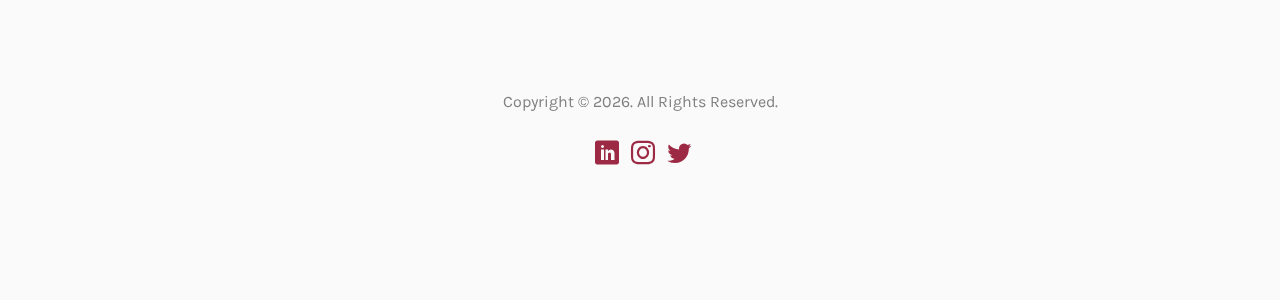
==== commit 82255310: "fixed* footer space" ====
--- a/index.html
+++ b/index.html
@@ -583,8 +583,8 @@
 							</div>
 						</div>
 					</div>
-					<div class="row">
-						<div class="col-md-12 text-center">
+					<div id="copyright" class="row">
+						<div  class="col-md-12 text-center">
 							<p>
 								<!-- &copy; --> <!-- Link back to Colorlib can't be removed. Template is licensed under CC BY 3.0. -->
 Copyright &copy; <script>document.write(new Date().getFullYear());</script>. All Rights Reserved.<!--  <i class="icon-heart4" aria-hidden="true"></i> <a href="https://colorlib.com" target="_blank"></a> -->
--- a/css/style.css
+++ b/css/style.css
@@ -11,7 +11,11 @@
 *	Edit this section
 *
 * ======================================================= */
+html{
+  overflow-x: hidden;
+}
 body {
+  max-width: 100%;
   font-family: "Karla", Arial, sans-serif;
   line-height: 1.8;
   font-size: 16px;
@@ -1304,11 +1308,21 @@
     .mrgn{
       margin-top: -130px;
     }
+    #colorlib-page{
+      margin-bottom:-250px;
+    }
+    #copyright{
+       margin-top:-100px;
+    }
 }
 
 @media (min-width: 700px){
   .mrgn{
     margin-top: 30px;
     }
+    #colorlib-page{
+      margin-bottom:-500px;
+    }
+    
 }
 
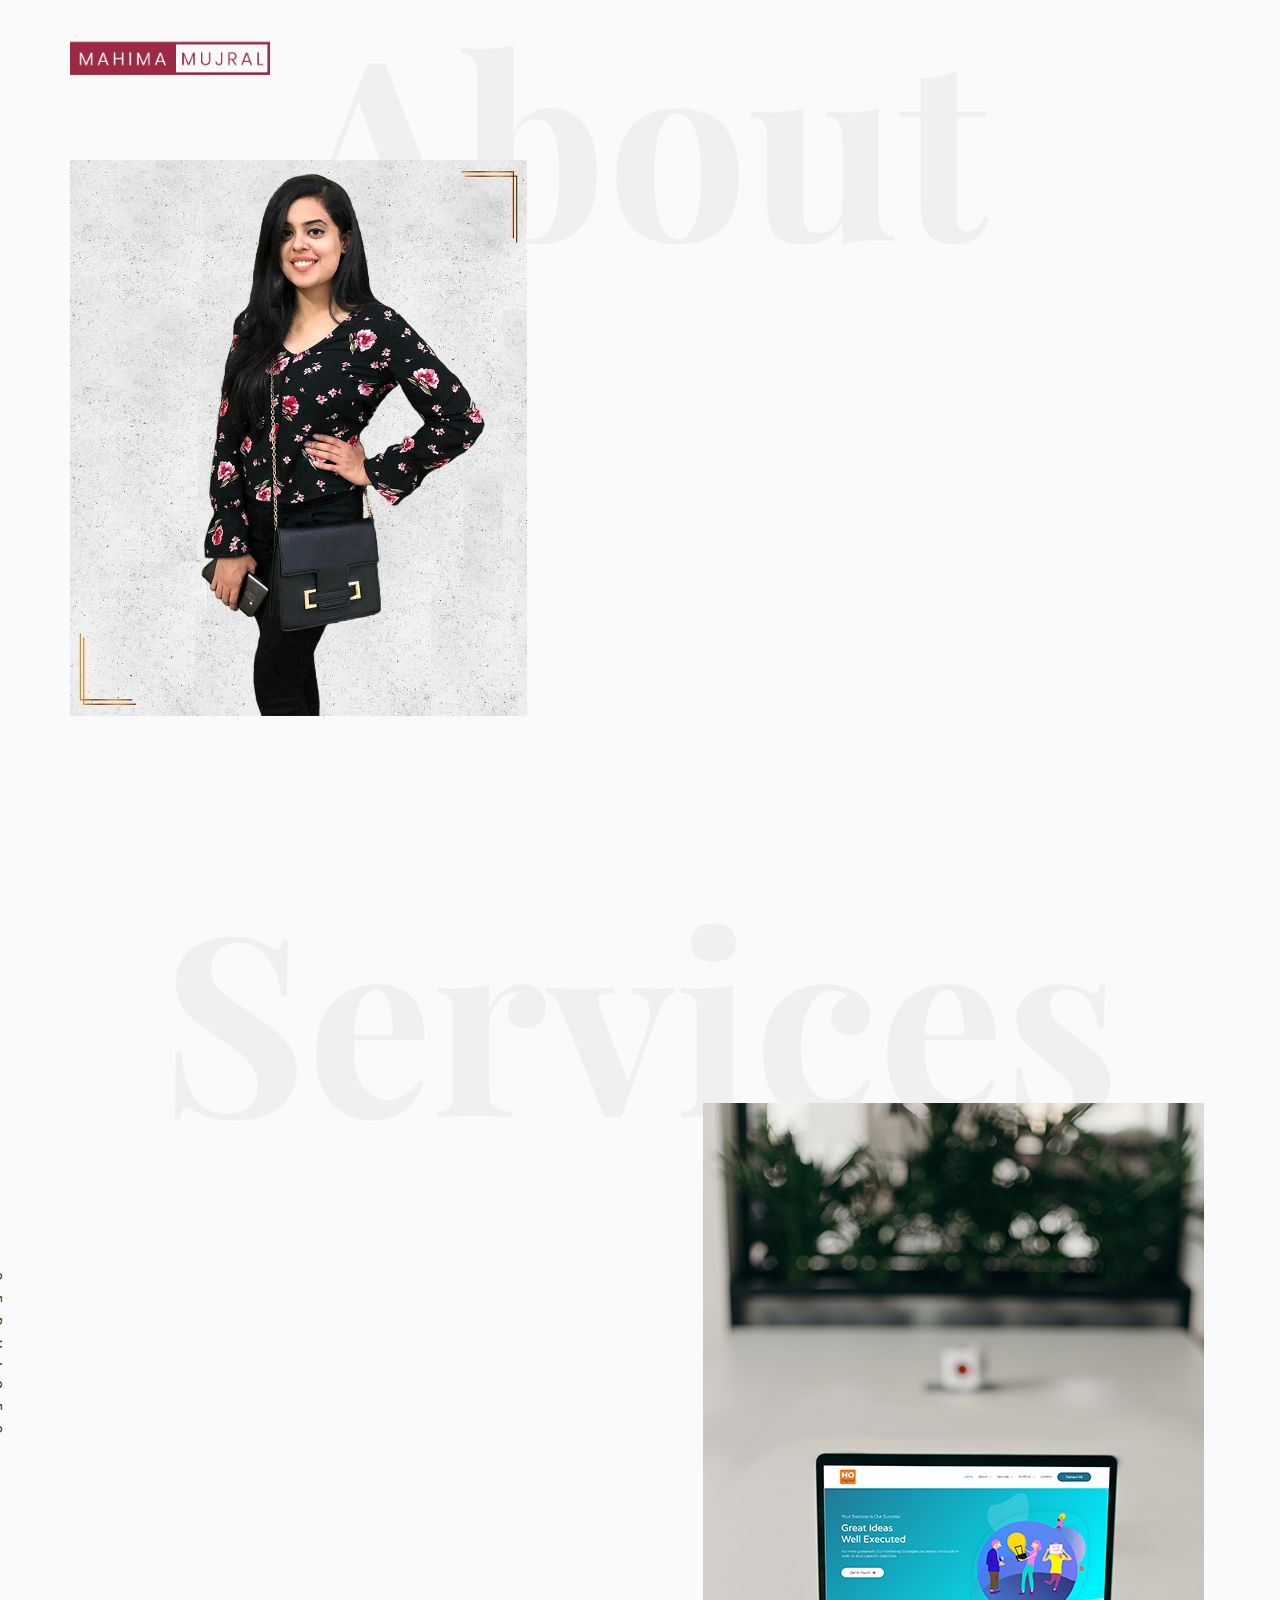
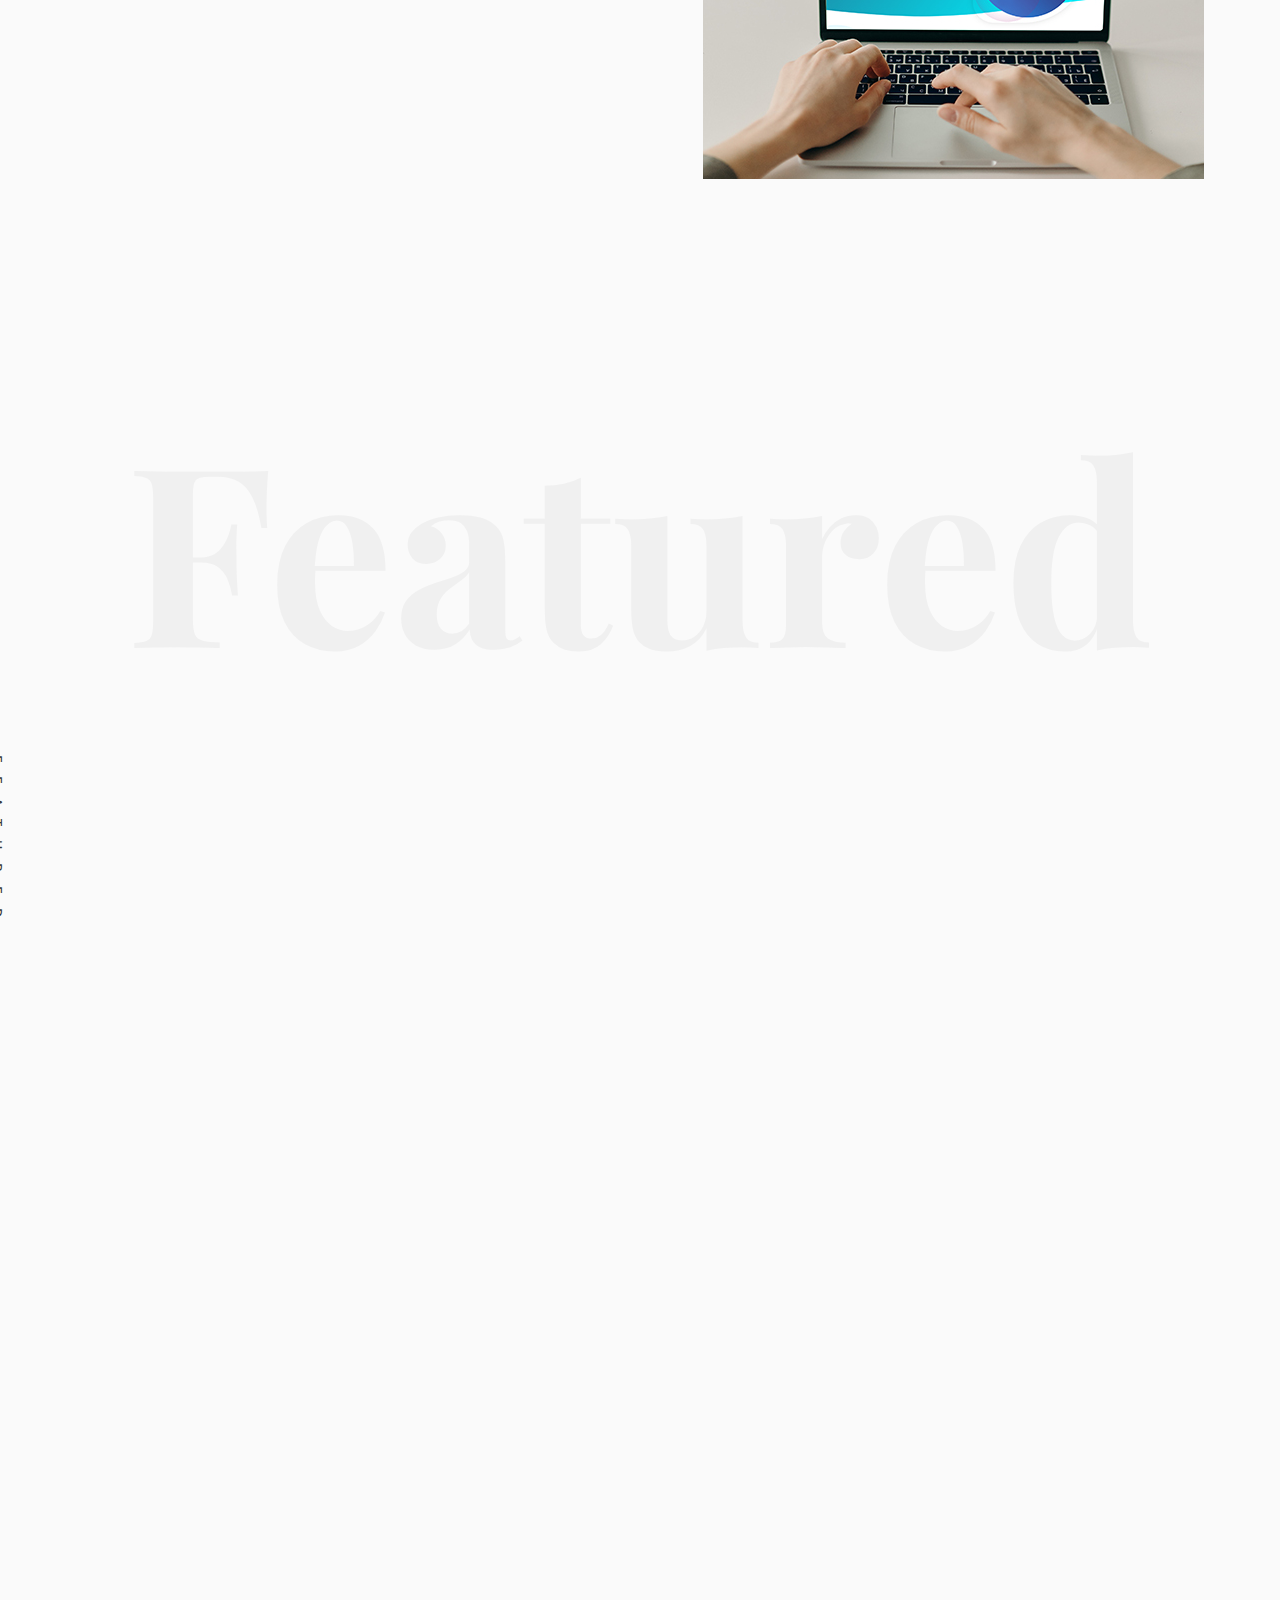
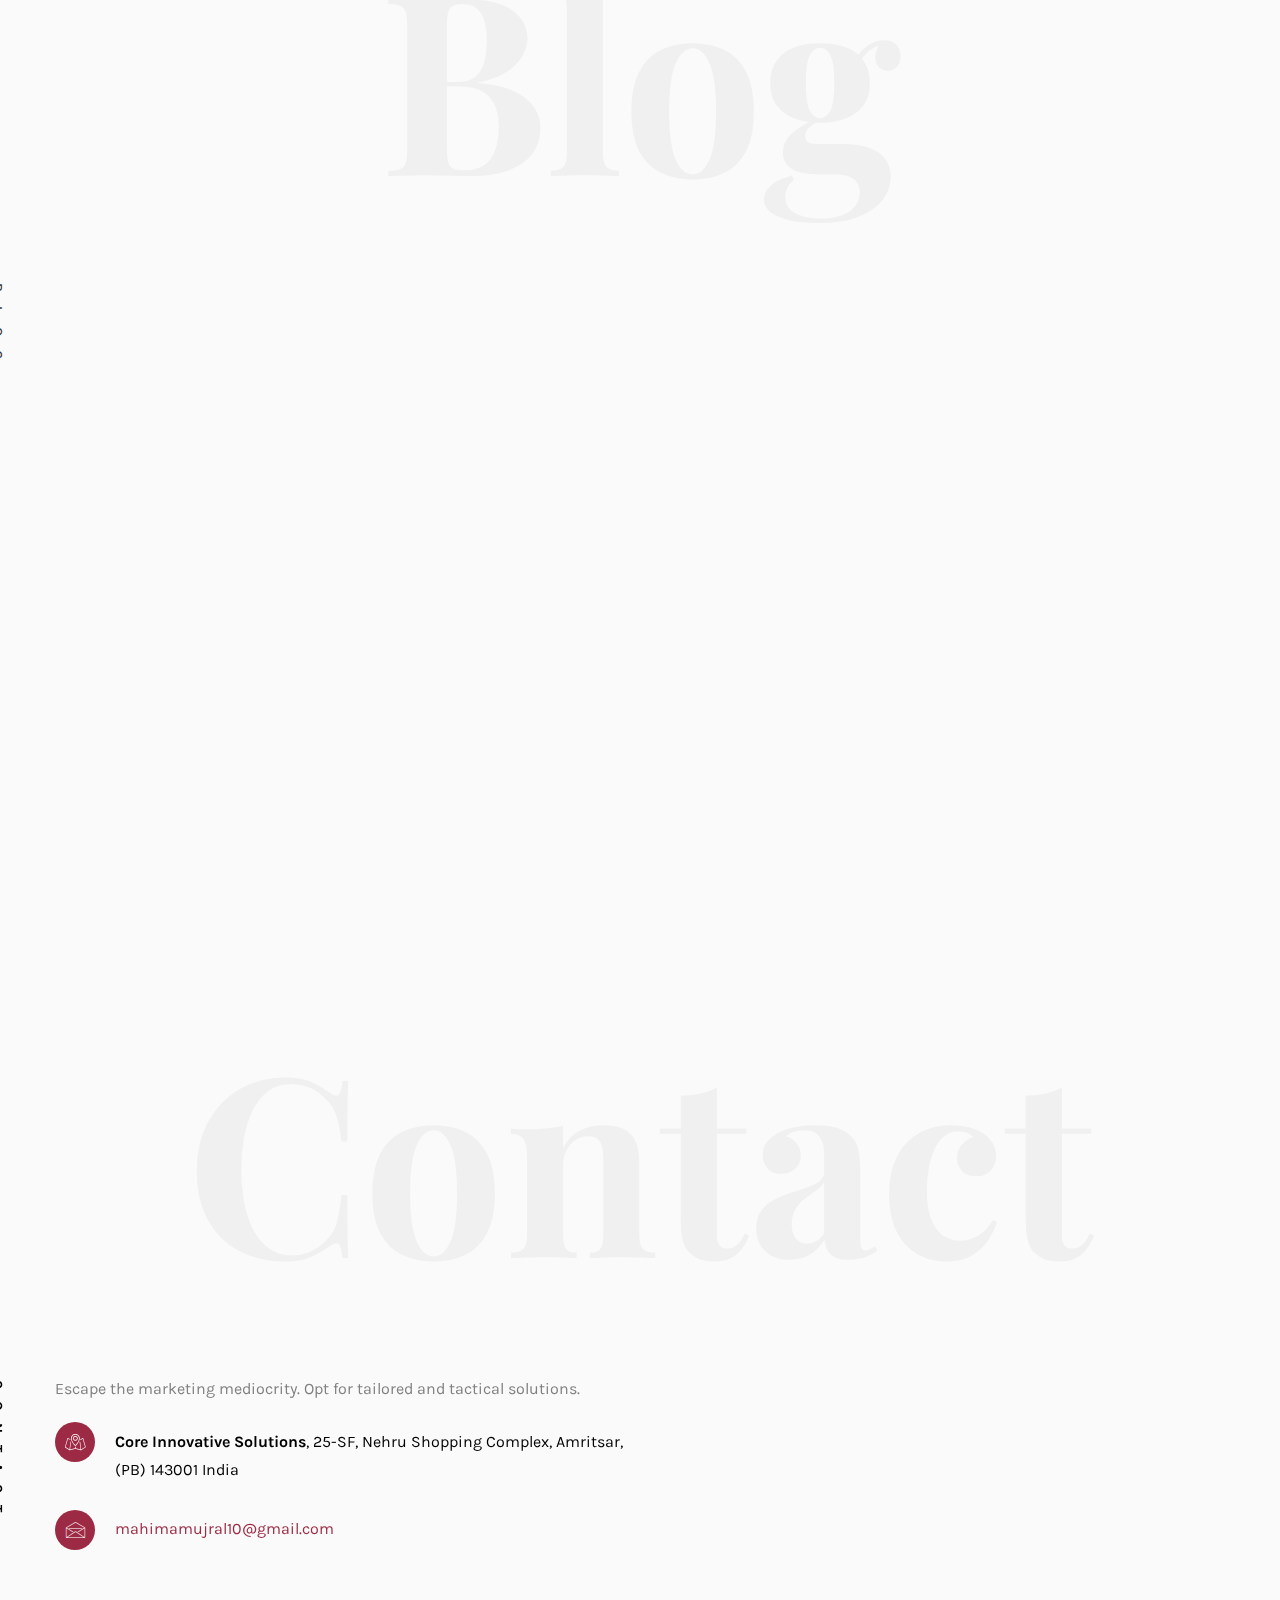
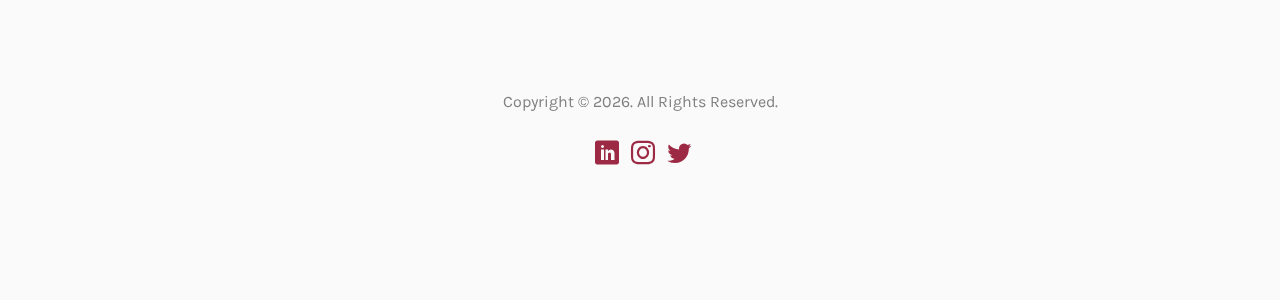
==== commit 1cc1706f: "changed company" ====
--- a/index.html
+++ b/index.html
@@ -3,7 +3,7 @@
 	<head>
 	<meta charset="utf-8">
 	<meta http-equiv="X-UA-Compatible" content="IE=edge">
-	<title>Mahima Mujral - Digital Marketing Strategist at HO Digital</title>
+	<title>Mahima Mujral - Digital Marketing Strategist at Core Innovative Solutions</title>
 	<meta name="viewport" content="width=device-width, initial-scale=1">
 	<meta name="description" content="" />
 	<meta name="keywords" content="" />
@@ -50,6 +50,16 @@
 	<![endif]-->
 
 	</head>
+	<!-- Global site tag (gtag.js) - Google Analytics -->
+<script async src="https://www.googletagmanager.com/gtag/js?id=UA-170601239-1"></script>
+<script>
+  window.dataLayer = window.dataLayer || [];
+  function gtag(){dataLayer.push(arguments);}
+  gtag('js', new Date());
+
+  gtag('config', 'UA-170601239-1');
+</script>
+
 	<body>
 
 <!-- 	<nav id="colorlib-main-nav" role="navigation">
@@ -140,7 +150,7 @@
 								<div class="rotate">
 									<h2 class="heading">About</h2>
 								</div>
-								<p>A Digital Marketing Strategist at <a href="https://hodigital.com" target="_blank">HO Digital</a>, helping you build a global family of customers who trust your brand.</p>
+								<p>A Digital Marketing Strategist at <a href="https://core-solutions.in" target="_blank">Core Innovative Solutions</a>, helping you build a global family of customers who trust your brand.</p>
 								<p class="colorlib-social-icons">
 									<!-- <a href="#"><i class="icon-facebook"></i></a> -->
 									<a href="https://linkedin.com/in/mahimamujral"  target="_blank" ><i class="icon-linkedin" target="_blank"></i></a>&nbsp;&nbsp;
@@ -250,7 +260,7 @@
 				<div class="row">
 					<div class="col-md-12">
 						<div class="work-entry animate-box">
-							<a href="http://www.hodigital.com/digital-marketing-ideas-during-coronavirus-crisis/" target="_blank" class="work-img" style="background-image: url(images/work-1.jpg);    background-size: cover;">
+							<a href="http://www.core-solutions.in/digital-marketing-ideas-during-coronavirus-crisis/" target="_blank" class="work-img" style="background-image: url(images/work-1.jpg);    background-size: cover;">
 								<div class="display-t">
 									<div class="work-name">
 										<h2>Digital Marketing Ideas during Coronavirus crisis</h2>
@@ -260,14 +270,14 @@
 							<div class="col-md-4 col-md-offset-4">
 								<div class="desc">
 									<p>There’s no question that the effect of the COVID-19 outbreak is felt by everyone. But as an entrepreneur, the right steps need to be taken to make the best out of the current situation. During this period of quarantine, now is the time your customer is more active and alert on digital platforms which is giving you an opportunity to increase engagement with them.</p>
-									<p class="read"><a href="http://www.hodigital.com/digital-marketing-ideas-during-coronavirus-crisis/" target="_blank">Read More</a></p>
+									<p class="read"><a href="http://www.core-solutions.in/digital-marketing-ideas-during-coronavirus-crisis/" target="_blank">Read More</a></p>
 								</div>
 							</div>
 						</div>
 					</div>
 					<div class="col-md-12">
 						<div class="work-entry animate-box">
-							<a href="http://www.hodigital.com/how-website-design-affects-seo-how-to-deal-with-it/" target="_blank" class="work-img" style="background-image: url(images/work-2.jpg);    background-size: cover;">
+							<a href="http://www.core-solutions.in/how-website-design-affects-seo-how-to-deal-with-it/" target="_blank" class="work-img" style="background-image: url(images/work-2.jpg);    background-size: cover;">
 								<div class="display-t">
 									<div class="work-name">
 										<h2>How Website Design Affects SEO & How To Deal With It?</h2>
@@ -277,7 +287,7 @@
 							<div class="col-md-4 col-md-offset-4">
 								<div class="desc">
 									<p>In order to stay ahead of the game, there are many other factors that you need to consider. You need to get a good design for your website and yet keep it simple & user friendly at the same time. It is imperative to cook in the marketing variables on your website during the design time.</p>
-									<p class="read"><a href="http://www.hodigital.com/how-website-design-affects-seo-how-to-deal-with-it/" target="_blank">Read More</a></p>
+									<p class="read"><a href="http://www.core-solutions.in/how-website-design-affects-seo-how-to-deal-with-it/" target="_blank">Read More</a></p>
 								</div>
 							</div>
 						</div>
@@ -380,7 +390,7 @@
 						<div class="item">
 							<div class="col-md-12">
 								<div class="article">
-									<a href="http://www.hodigital.com/why-to-hire-a-digital-marketing-agency-for-your-social-media/" target="_blank" class="blog-img">
+									<a href="http://www.core-solutions.in/why-to-hire-a-digital-marketing-agency-for-your-social-media/" target="_blank" class="blog-img">
 										<img class="img-responsive" src="images/img-4.jpg" alt="html5 bootstrap by colorlib.com">
 										<div class="overlay"></div>
 										<div class="link">
@@ -389,7 +399,7 @@
 									</a>
 									<div class="desc">
 										<span class="meta">08, Jun 2020</span>
-										<h2><a href="http://www.hodigital.com/why-to-hire-a-digital-marketing-agency-for-your-social-media/" target="_blank">Why To Hire A Digital Marketing Agency For Your Social Media?</a></h2>
+										<h2><a href="http://www.core-solutions.in/why-to-hire-a-digital-marketing-agency-for-your-social-media/" target="_blank">Why To Hire A Digital Marketing Agency For Your Social Media?</a></h2>
 										<p>Social commerce is now a thing. It is a great medium to generate profit and growth in business. And now during this COVID-19 situation, the significance of social media is much more increased. It’s no brainer that..</p>
 									</div>
 								</div>
@@ -452,7 +462,7 @@
 						<div class="item">
 							<div class="col-md-12">
 								<div class="article">
-									<a href="http://www.hodigital.com/digital-marketing-ideas-during-coronavirus-crisis/" target="_blank" class="blog-img">
+									<a href="http://www.core-solutions.in/digital-marketing-ideas-during-coronavirus-crisis/" target="_blank" class="blog-img">
 										<img class="img-responsive" src="images/work-1.jpg" alt="html5 bootstrap by colorlib.com">
 										<div class="overlay"></div>
 										<div class="link">
@@ -461,7 +471,7 @@
 									</a>
 									<div class="desc">
 										<span class="meta">26, Mar 2020</span>
-										<h2><a href="http://www.hodigital.com/digital-marketing-ideas-during-coronavirus-crisis/" target="_blank">Digital Marketing Ideas during Coronavirus crisis</a></h2>
+										<h2><a href="http://www.core-solutions.in/digital-marketing-ideas-during-coronavirus-crisis/" target="_blank">Digital Marketing Ideas during Coronavirus crisis</a></h2>
 										<p>There’s no question that the effect of the COVID-19 outbreak is felt by everyone. But as an entrepreneur, the right steps need to be taken to make the best out of the current situation. Now is the time your customer..
 								</div>
 							</div>
@@ -469,7 +479,7 @@
 						<div class="item">
 							<div class="col-md-12">
 								<div class="article">
-									<a href="http://www.hodigital.com/how-website-design-affects-seo-how-to-deal-with-it/" target="_blank" class="blog-img">
+									<a href="http://www.core-solutions.in/how-website-design-affects-seo-how-to-deal-with-it/" target="_blank" class="blog-img">
 										<img class="img-responsive" src="images/work-2.jpg" alt="html5 bootstrap by colorlib.com">
 										<div class="overlay"></div>
 										<div class="link">
@@ -478,7 +488,7 @@
 									</a>
 									<div class="desc">
 										<span class="meta">05, May 2020</span>
-										<h2><a href="http://www.hodigital.com/how-website-design-affects-seo-how-to-deal-with-it/" target="_blank">How Website Design Affects SEO & How To Deal With It? </a></h2>
+										<h2><a href="http://www.core-solutions.in/how-website-design-affects-seo-how-to-deal-with-it/" target="_blank">How Website Design Affects SEO & How To Deal With It? </a></h2>
 										<p>In order to stay ahead of the game, there are many other factors that you need to consider. You need to get a good design for your website and yet keep it simple & user-friendly at the..</p>
 									</div>
 								</div>
@@ -575,9 +585,9 @@
 								<!-- <div class="col-md-10"> -->
 									<p>Escape the marketing mediocrity. Opt for tailored and tactical solutions.</p>
 									<ul class="contact-info">
-										<li style="color:#000;"><span style="background-color:#9D2A44;"><i class="icon-map5" style="color:#ffffff;"></i></span><strong>HO Digital</strong>, 441 Spaze iTech Park, Tower B3, Sector 49, Sohna Road, Gurgaon 1220018 (HR) India.</li>
+										<li style="color:#000;"><span style="background-color:#9D2A44;"><i class="icon-map5" style="color:#ffffff;"></i></span><strong>Core Innovative Solutions</strong>, 25-SF, Nehru Shopping Complex, Amritsar, (PB) 143001 India</li>
 										<!-- <li><span><i class="icon-phone4"></i></span>+ 1235 2355 98</li> -->
-										<li><span style="background-color:#9D2A44;"><i class="icon-envelope2" style="color:#ffffff;"></i></span><a href="#">mahima@hodigital.com</a></li>
+										<li><span style="background-color:#9D2A44;"><i class="icon-envelope2" style="color:#ffffff;"></i></span><a href="#">mahimamujral10@gmail.com</a></li>
 									</ul>
 								</div>
 							</div>
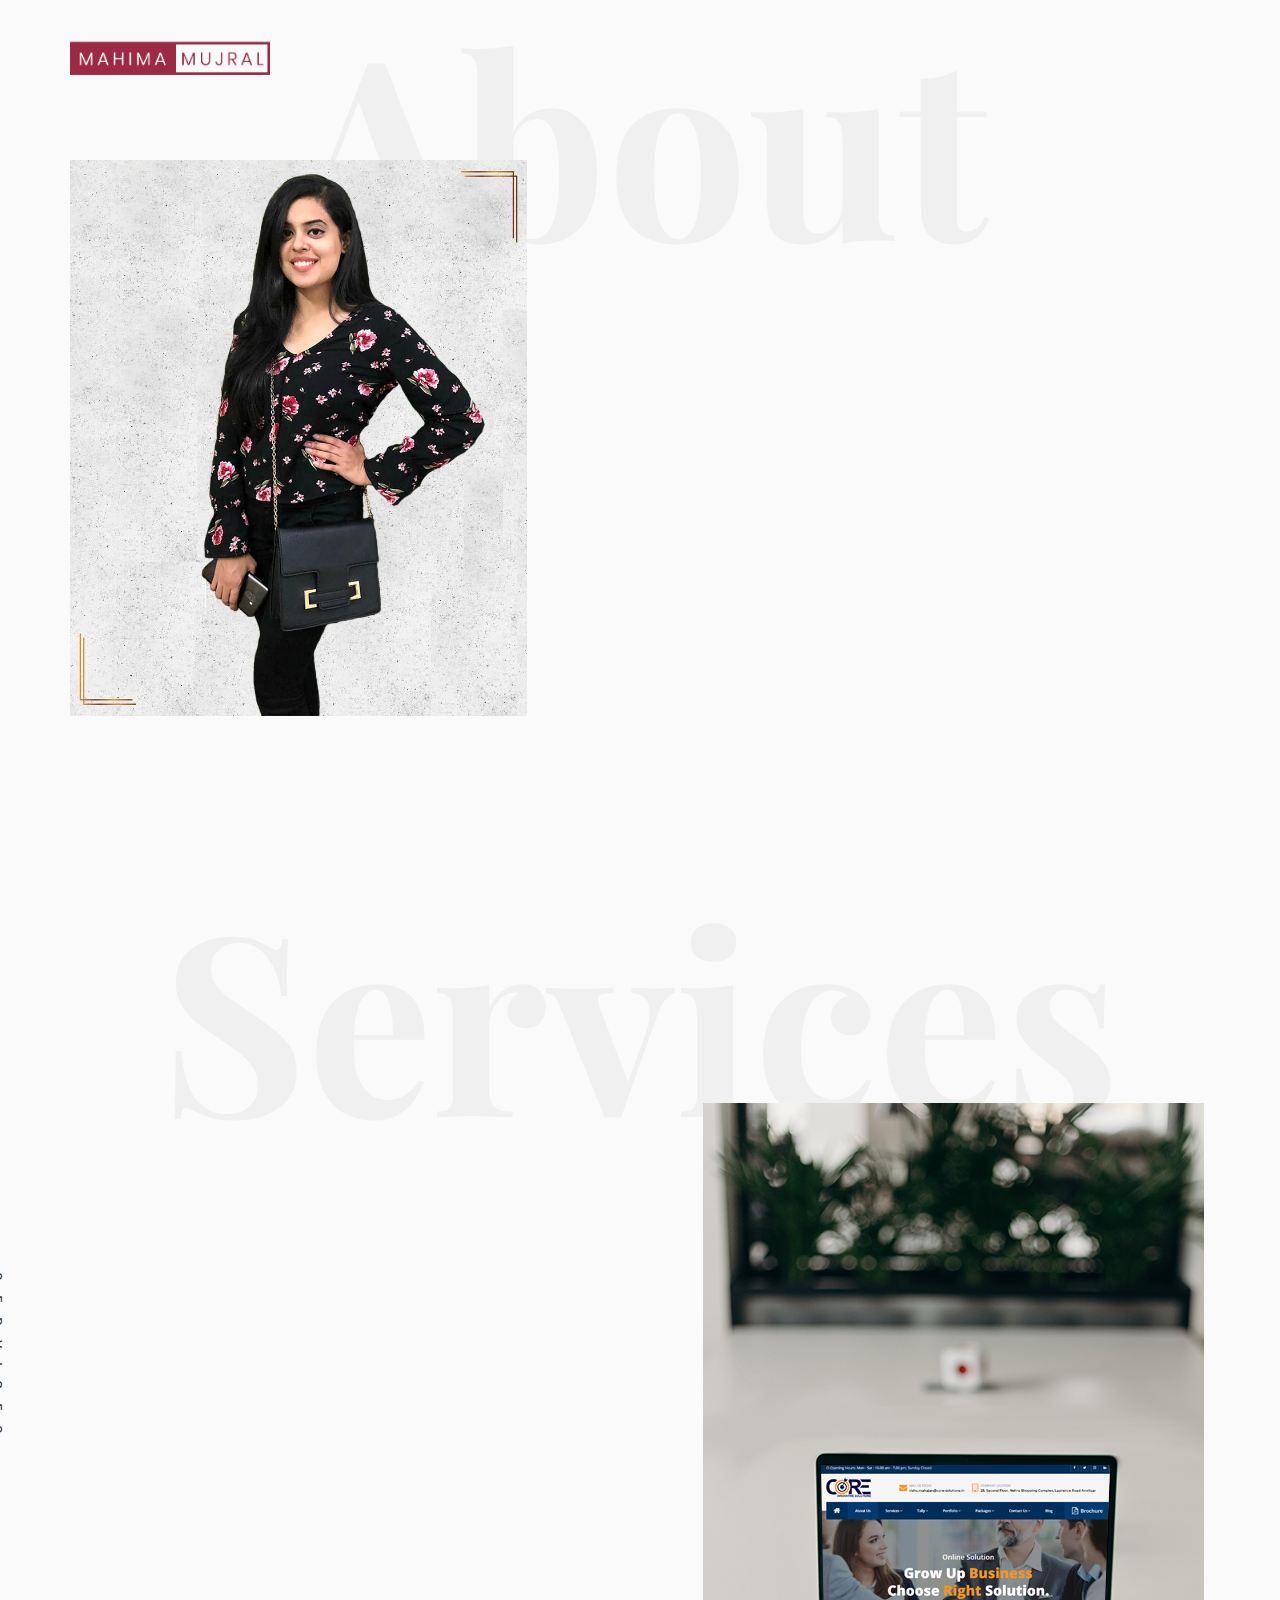
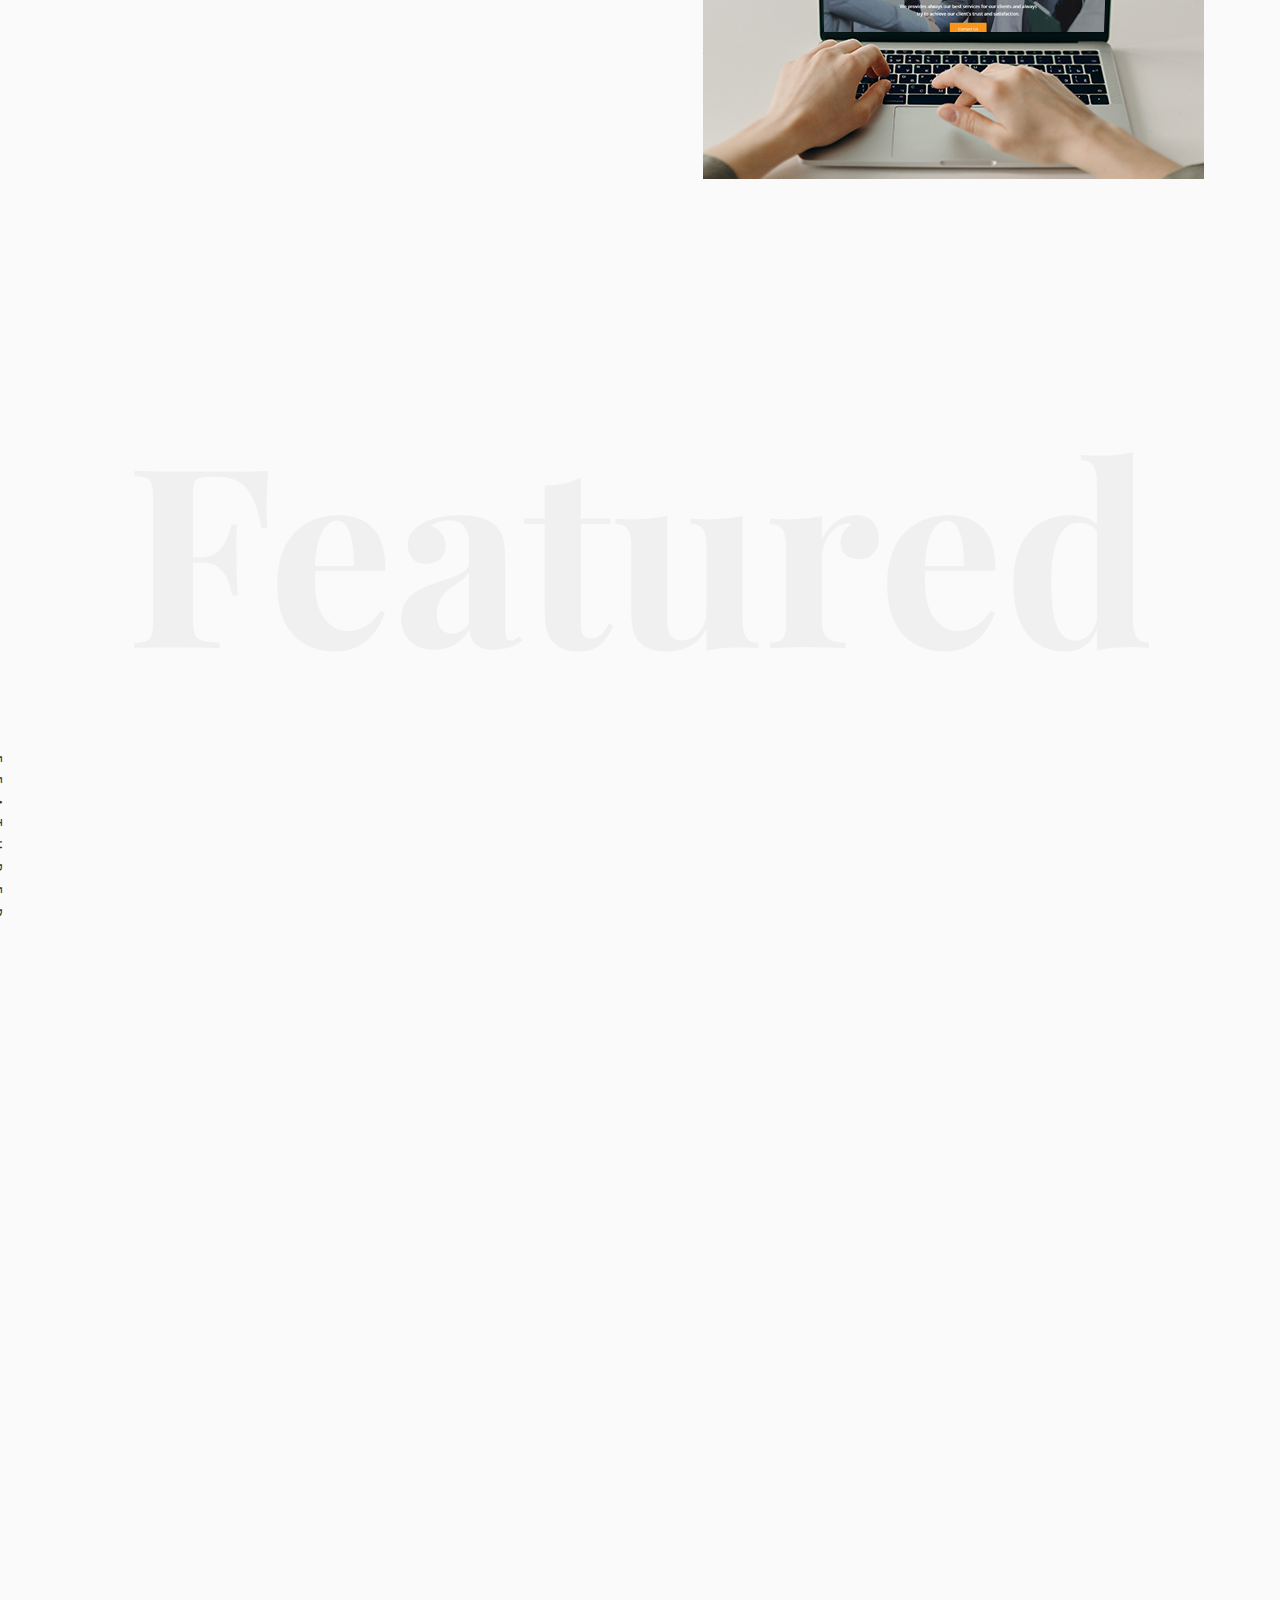
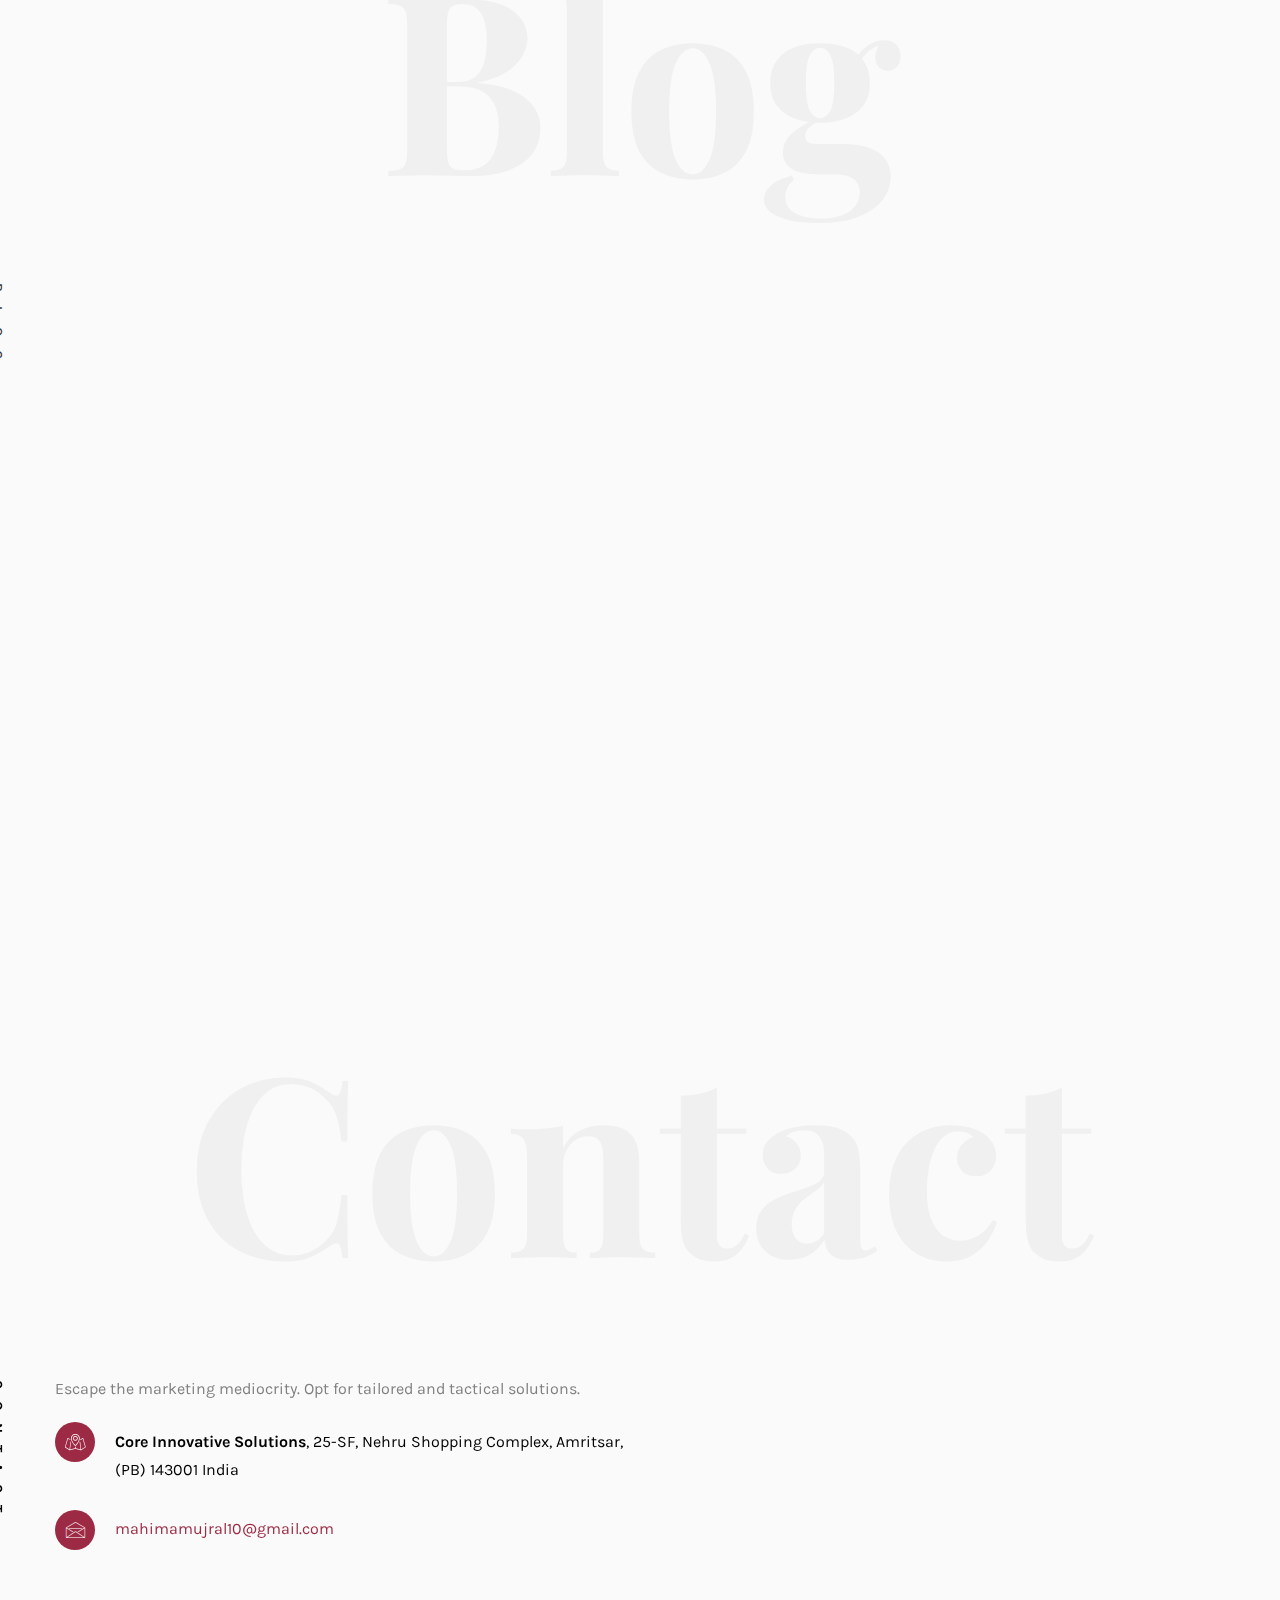
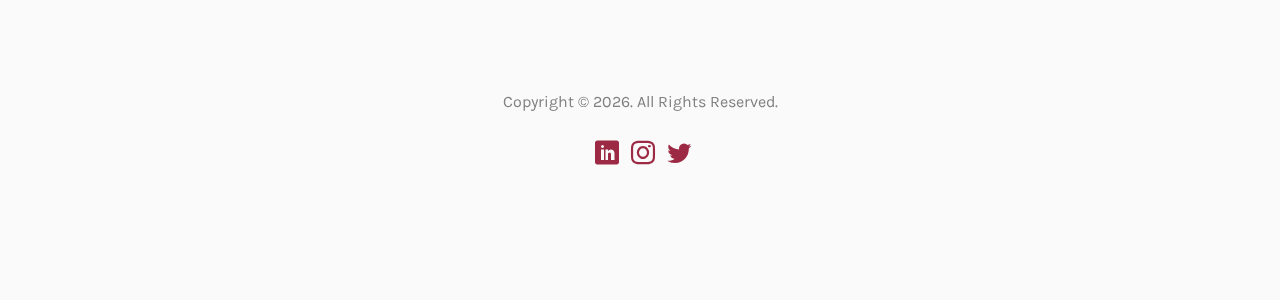
==== commit f984ff4b: "changed image and blog links" ====
--- a/index.html
+++ b/index.html
@@ -3,7 +3,7 @@
 	<head>
 	<meta charset="utf-8">
 	<meta http-equiv="X-UA-Compatible" content="IE=edge">
-	<title>Mahima Mujral - Digital Marketing Strategist at Core Innovative Solutions</title>
+	<title>Mahima Mujral - Digital Marketing Manager at Core Innovative Solutions</title>
 	<meta name="viewport" content="width=device-width, initial-scale=1">
 	<meta name="description" content="" />
 	<meta name="keywords" content="" />
@@ -140,7 +140,7 @@
 						<div class="about-desc">
 							<div id="#about">
 								<div class="item">
-									<h2 ><span style="font-size:41px;">I'm A </span><span style="font-size:44px;">Digital Marketing Strategist</span></h2>
+									<h2 ><span style="font-size:41px;">I'm A </span><span style="font-size:44px;">Digital Marketing Manager</span></h2>
 								</div>
 								<!-- <div class="item">
 									<h2><span>I'm A</span><span>Digital Marketer</span></h2>
@@ -150,7 +150,7 @@
 								<div class="rotate">
 									<h2 class="heading">About</h2>
 								</div>
-								<p>A Digital Marketing Strategist at <a href="https://core-solutions.in" target="_blank">Core Innovative Solutions</a>, helping you build a global family of customers who trust your brand.</p>
+								<p>A Digital Marketing Manager at <a href="https://core-solutions.in" target="_blank">Core Innovative Solutions</a>, helping you build a global family of customers who trust your brand.</p>
 								<p class="colorlib-social-icons">
 									<!-- <a href="#"><i class="icon-facebook"></i></a> -->
 									<a href="https://linkedin.com/in/mahimamujral"  target="_blank" ><i class="icon-linkedin" target="_blank"></i></a>&nbsp;&nbsp;
@@ -260,7 +260,7 @@
 				<div class="row">
 					<div class="col-md-12">
 						<div class="work-entry animate-box">
-							<a href="http://www.core-solutions.in/digital-marketing-ideas-during-coronavirus-crisis/" target="_blank" class="work-img" style="background-image: url(images/work-1.jpg);    background-size: cover;">
+							<a href="http://www.hodigital.com/digital-marketing-ideas-during-coronavirus-crisis/" target="_blank" class="work-img" style="background-image: url(images/work-1.jpg);    background-size: cover;">
 								<div class="display-t">
 									<div class="work-name">
 										<h2>Digital Marketing Ideas during Coronavirus crisis</h2>
@@ -270,14 +270,14 @@
 							<div class="col-md-4 col-md-offset-4">
 								<div class="desc">
 									<p>There’s no question that the effect of the COVID-19 outbreak is felt by everyone. But as an entrepreneur, the right steps need to be taken to make the best out of the current situation. During this period of quarantine, now is the time your customer is more active and alert on digital platforms which is giving you an opportunity to increase engagement with them.</p>
-									<p class="read"><a href="http://www.core-solutions.in/digital-marketing-ideas-during-coronavirus-crisis/" target="_blank">Read More</a></p>
+									<p class="read"><a href="http://www.hodigital.com/digital-marketing-ideas-during-coronavirus-crisis/" target="_blank">Read More</a></p>
 								</div>
 							</div>
 						</div>
 					</div>
 					<div class="col-md-12">
 						<div class="work-entry animate-box">
-							<a href="http://www.core-solutions.in/how-website-design-affects-seo-how-to-deal-with-it/" target="_blank" class="work-img" style="background-image: url(images/work-2.jpg);    background-size: cover;">
+							<a href="http://www.hodigital.com/how-website-design-affects-seo-how-to-deal-with-it/" target="_blank" class="work-img" style="background-image: url(images/work-2.jpg);    background-size: cover;">
 								<div class="display-t">
 									<div class="work-name">
 										<h2>How Website Design Affects SEO & How To Deal With It?</h2>
@@ -287,7 +287,7 @@
 							<div class="col-md-4 col-md-offset-4">
 								<div class="desc">
 									<p>In order to stay ahead of the game, there are many other factors that you need to consider. You need to get a good design for your website and yet keep it simple & user friendly at the same time. It is imperative to cook in the marketing variables on your website during the design time.</p>
-									<p class="read"><a href="http://www.core-solutions.in/how-website-design-affects-seo-how-to-deal-with-it/" target="_blank">Read More</a></p>
+									<p class="read"><a href="http://www.hodigital.com/how-website-design-affects-seo-how-to-deal-with-it/" target="_blank">Read More</a></p>
 								</div>
 							</div>
 						</div>
